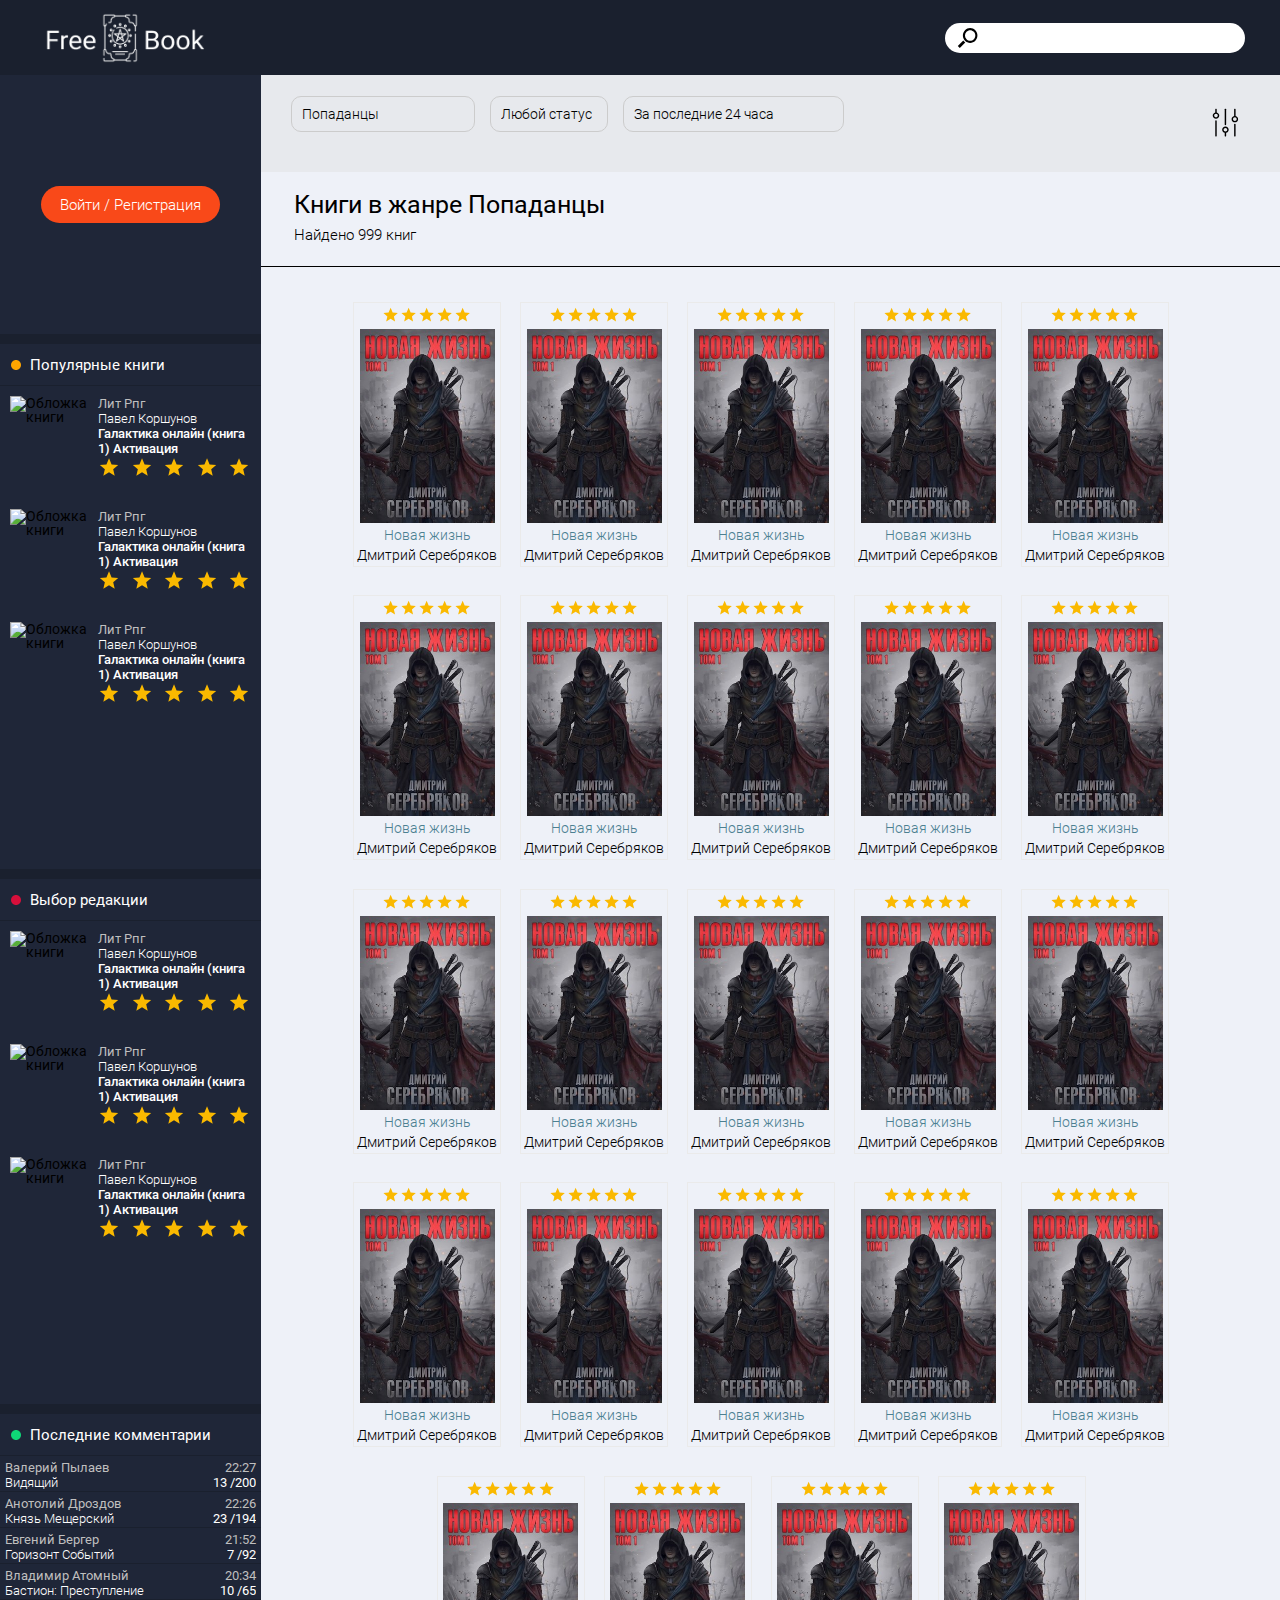
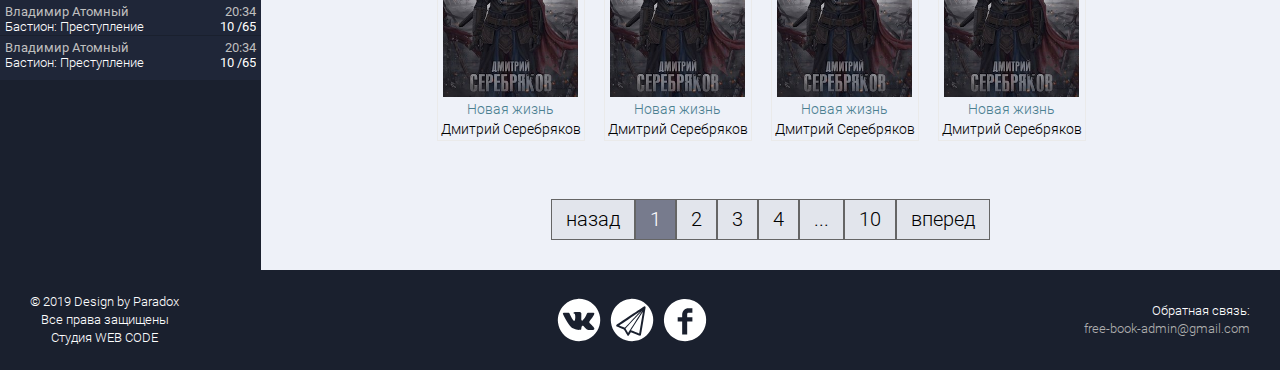
==== index.html @ 97616383 "Добавил проект" ====
<!DOCTYPE html>
<html lang="ru">

<head>
    <meta charset="UTF-8">
    <meta name="viewport" content="width=device-width, initial-scale=1.0, maximum-scale=1.0, user-scalable=0">
    <meta http-equiv="X-UA-Compatible" content="ie=edge">
    <link rel="stylesheet" href="css/style.css">
    <title>Free-Book</title>
</head>

<body>
    <div class="wrapper">
        <header class="header">
            <div class="header-panel">
                <div class="header-panel__heading">
                    <a href="#" class="sidebar-btn">
                    </a>
                    <a href="index.html" class="heading-links">
                        <img src="img/logo.png" alt="Логотип Free-Book" width="160px" height="50px">
                    </a>
                </div>
                <div class="header-panel__search">
                    <form action="pyton.py" class="form-search" method="POST">
                        <input type="search" name="search-head" id="search-head" class="inp-form-search">
                        <label for="search-head" class="label-search"><span class="visually-hidden">Поле
                                поиска</span></label>
                    </form>
                </div>
            </div>
        </header>
        <main class="main">
            <aside class="sidebar">
                <div class="user__widget">
                    <a href="#" class="login-registration">Войти <span>/</span> Регистрация</a>
                </div>
                <div class="popular-book__widget">
                    <div class="popular-book-box">
                        <h2 class="popular-book__title">
                            Популярные книги
                        </h2>
                    </div>
                    <ul class="popular-book__list">
                        <li class="book-item">
                            <div class="book-cover"><img src="http://placehold.it/73x129" alt="Обложка книги"></div>
                            <div class="book-desc">
                                <a href="#" class="book-genre__litRpg">Лит Рпг</a>
                                <a href="#" class="autor-nick">Павел Коршунов</a>
                                <a href="#" class="book-title">Галактика онлайн (книга 1) Активация</a>
                                <ul class="book-rating">
                                    <!--Потом удалю сделаю норм-->
                                    <li class="star-rating">
                                        <span class="star"></span>
                                    </li>
                                    <li class="star-rating">
                                        <span class="star"></span>
                                    </li>
                                    <li class="star-rating">
                                        <span class="star"></span>
                                    </li>
                                    <li class="star-rating">
                                        <span class="star"></span>
                                    </li>
                                    <li class="star-rating">
                                        <span class="star"></span>
                                    </li>
                                </ul>
                            </div>
                        </li>
                        <li class="book-item">
                            <div class="book-cover"><img src="http://placehold.it/73x129" alt="Обложка книги"></div>
                            <div class="book-desc">
                                <a href="#" class="book-genre__litRpg">Лит Рпг</a>
                                <a href="#" class="autor-nick">Павел Коршунов</a>
                                <a href="#" class="book-title">Галактика онлайн (книга 1) Активация</a>
                                <ul class="book-rating">
                                    <!--Потом удалю сделаю норм-->
                                    <li class="star-rating">
                                        <span class="star"></span>
                                    </li>
                                    <li class="star-rating">
                                        <span class="star"></span>
                                    </li>
                                    <li class="star-rating">
                                        <span class="star"></span>
                                    </li>
                                    <li class="star-rating">
                                        <span class="star"></span>
                                    </li>
                                    <li class="star-rating">
                                        <span class="star"></span>
                                    </li>
                                </ul>
                            </div>
                        </li>
                        <li class="book-item">
                            <div class="book-cover"><img src="http://placehold.it/73x129" alt="Обложка книги"></div>
                            <div class="book-desc">
                                <a href="#" class="book-genre__litRpg">Лит Рпг</a>
                                <a href="#" class="autor-nick">Павел Коршунов</a>
                                <a href="#" class="book-title">Галактика онлайн (книга 1) Активация</a>
                                <ul class="book-rating">
                                    <!--Потом удалю сделаю норм-->
                                    <li class="star-rating">
                                        <span class="star"></span>
                                    </li>
                                    <li class="star-rating">
                                        <span class="star"></span>
                                    </li>
                                    <li class="star-rating">
                                        <span class="star"></span>
                                    </li>
                                    <li class="star-rating">
                                        <span class="star"></span>
                                    </li>
                                    <li class="star-rating">
                                        <span class="star"></span>
                                    </li>
                                </ul>
                            </div>
                        </li>
                    </ul>
                </div>
                <div class="editors-choice__widget">
                    <div class="editors-book-box">
                        <h2 class="editors-choice__title">
                            Выбор редакции
                        </h2>
                    </div>
                    <ul class="editors-choice__list">
                        <li class="book-item">
                            <div class="book-cover"><img src="http://placehold.it/73x129" alt="Обложка книги"></div>
                            <div class="book-desc">
                                <a href="#" class="book-genre__litRpg">Лит Рпг</a>
                                <a href="#" class="autor-nick">Павел Коршунов</a>
                                <a href="#" class="book-title">Галактика онлайн (книга 1) Активация</a>
                                <ul class="book-rating">
                                    <!--Потом удалю сделаю норм-->
                                    <li class="star-rating">
                                        <span class="star"></span>
                                    </li>
                                    <li class="star-rating">
                                        <span class="star"></span>
                                    </li>
                                    <li class="star-rating">
                                        <span class="star"></span>
                                    </li>
                                    <li class="star-rating">
                                        <span class="star"></span>
                                    </li>
                                    <li class="star-rating">
                                        <span class="star"></span>
                                    </li>
                                </ul>
                            </div>
                        </li>
                        <li class="book-item">
                            <div class="book-cover"><img src="http://placehold.it/73x129" alt="Обложка книги"></div>
                            <div class="book-desc">
                                <a href="#" class="book-genre__litRpg">Лит Рпг</a>
                                <a href="#" class="autor-nick">Павел Коршунов</a>
                                <a href="#" class="book-title">Галактика онлайн (книга 1) Активация</a>
                                <ul class="book-rating">
                                    <!--Потом удалю сделаю норм-->
                                    <li class="star-rating">
                                        <span class="star"></span>
                                    </li>
                                    <li class="star-rating">
                                        <span class="star"></span>
                                    </li>
                                    <li class="star-rating">
                                        <span class="star"></span>
                                    </li>
                                    <li class="star-rating">
                                        <span class="star"></span>
                                    </li>
                                    <li class="star-rating">
                                        <span class="star"></span>
                                    </li>
                                </ul>
                            </div>
                        </li>
                        <li class="book-item">
                            <div class="book-cover"><img src="http://placehold.it/73x129" alt="Обложка книги"></div>
                            <div class="book-desc">
                                <a href="#" class="book-genre__litRpg">Лит Рпг</a>
                                <a href="#" class="autor-nick">Павел Коршунов</a>
                                <a href="#" class="book-title">Галактика онлайн (книга 1) Активация</a>
                                <ul class="book-rating">
                                    <!--Потом удалю сделаю норм-->
                                    <li class="star-rating">
                                        <span class="star"></span>
                                    </li>
                                    <li class="star-rating">
                                        <span class="star"></span>
                                    </li>
                                    <li class="star-rating">
                                        <span class="star"></span>
                                    </li>
                                    <li class="star-rating">
                                        <span class="star"></span>
                                    </li>
                                    <li class="star-rating">
                                        <span class="star"></span>
                                    </li>
                                </ul>
                            </div>
                        </li>
                    </ul>
                </div>
                <div class="last-comments__widget">
                    <div class="last-comments-box">
                        <h2 class="last-comments__title">Последние комментарии</h2>
                    </div>
                    <ul class="last-comments__list">
                        <li class="comment-item">
                            <a href="#" class="last-comment-link">
                                <div class="text-autor-book">
                                    <span class="autor-initials">
                                        Валерий Пылаев
                                    </span>
                                    <span class="comment-book-title">
                                        Видящий
                                    </span>
                                </div>
                                <div class="total-comments">
                                    <time datetime="2020-01-05T22:27" class="time-comment">22:27</time>
                                    <div class="item-comment">
                                        <span class="prime-comments">13 /</span>
                                        <span class="our-comments">200</span>
                                    </div>
                                </div>
                            </a>
                        </li>
                        <li class="comment-item">
                            <a href="#" class="last-comment-link">
                                <div class="text-autor-book">
                                    <span class="autor-initials">
                                        Анотолий Дроздов
                                    </span>
                                    <span class="comment-book-title">
                                        Князь Мещерский
                                    </span>
                                </div>
                                <div class="total-comments">
                                    <time datetime="2020-01-05T22:27" class="time-comment">22:26</time>
                                    <div class="item-comment">
                                        <span class="prime-comments">23 /</span>
                                        <span class="our-comments">194</span>
                                    </div>
                                </div>
                            </a>
                        </li>
                        <li class="comment-item">
                            <a href="#" class="last-comment-link">
                                <div class="text-autor-book">
                                    <span class="autor-initials">
                                        Евгений Бергер
                                    </span>
                                    <span class="comment-book-title">
                                        Горизонт Событий
                                    </span>
                                </div>
                                <div class="total-comments">
                                    <time datetime="2020-01-05T22:27" class="time-comment">21:52</time>
                                    <div class="item-comment">
                                        <span class="prime-comments">7 /</span>
                                        <span class="our-comments">92</span>
                                    </div>
                                </div>
                            </a>
                        </li>
                        <li class="comment-item">
                            <a href="#" class="last-comment-link">
                                <div class="text-autor-book">
                                    <span class="autor-initials">
                                        Владимир Атомный
                                    </span>
                                    <span class="comment-book-title">
                                        Бастион: Преступление
                                    </span>
                                </div>
                                <div class="total-comments">
                                    <time datetime="2020-01-05T22:27" class="time-comment">20:34</time>
                                    <div class="item-comment">
                                        <span class="prime-comments">10 /</span>
                                        <span class="our-comments">65</span>
                                    </div>
                                </div>
                            </a>
                        </li>
                        <li class="comment-item">
                            <a href="#" class="last-comment-link">
                                <div class="text-autor-book">
                                    <span class="autor-initials">
                                        Владимир Атомный
                                    </span>
                                    <span class="comment-book-title">
                                        Бастион: Преступление
                                    </span>
                                </div>
                                <div class="total-comments">
                                    <time datetime="2020-01-05T22:27" class="time-comment">20:34</time>
                                    <div class="item-comment">
                                        <span class="prime-comments">10 /</span>
                                        <span class="our-comments">65</span>
                                    </div>
                                </div>
                            </a>
                        </li>
                        <li class="comment-item">
                            <a href="#" class="last-comment-link">
                                <div class="text-autor-book">
                                    <span class="autor-initials">
                                        Владимир Атомный
                                    </span>
                                    <span class="comment-book-title">
                                        Бастион: Преступление
                                    </span>
                                </div>
                                <div class="total-comments">
                                    <time datetime="2020-01-05T22:27" class="time-comment">20:34</time>
                                    <div class="item-comment">
                                        <span class="prime-comments">10 /</span>
                                        <span class="our-comments">65</span>
                                    </div>
                                </div>
                            </a>
                        </li>
                    </ul>
                </div>

            </aside>
            <section class="book-content">
                <div class="book-content__filter">
                    <form action="#" class="filter-control-form" method="GET">
                        <div class="primary-filter-control">
                            <div class="genre-control-box">
                                <select name="genre-filter" id="genre-filter"
                                    class="genre-control general-style-select">
                                    <option value="popadantsy">Попаданцы</option>
                                    <option value="any-genre">Любой жанр</option>
                                    <option value="sci-fi">Фентези</option>
                                    <option value="fantasy">Фантастика</option>
                                    <option value="horror">Ужасы</option>
                                    <option value="humorous">Юмористическое</option>
                                    <option value="lit-rpg">ЛитРпг</option>
                                </select>
                            </div>
                            <div class="status-control-box">
                                <select name="status-filter" id="status-filter"
                                    class="status-control general-style-select">
                                    <option value="any-status">Любой статус</option>
                                    <option value="during-status">В процессе</option>
                                    <option value="сompleted-status">Завершен</option>
                                </select>
                            </div>
                            <div class="published-control-box">
                                <select name="published-filter" id="published-filter"
                                    class="published-control general-style-select">
                                    <option value="">За последние 24 часа</option>
                                    <option value="">За последние 7 дней</option>
                                    <option value="">За последние 30 дней</option>
                                    <option value="">За последние за 90 дней</option>
                                    <option value="">За последние за 180 дней</option>
                                    <option value="">За последние за 365 дней</option>
                                    <option value="">Опубликован более 365 дней</option>
                                </select>
                            </div>
                        </div>
                        <a href="#" class="btn-more-sittings">
                            <span class="visually-hidden ">Кнопка расширеного поиска</span>
                        </a>
                    </form>
                    <div class="title-result">
                        <div class="title-result-text">
                            <h1 class="caption-about-result">Книги в жанре Попаданцы</h1>
                            <p class="subtitle-found-books">
                                Найдено <span class="founds-book">999</span> книг
                            </p>
                        </div>
                    </div>
                </div>
                <div class="book-content__library">
                    <ul class="catalog-book">
                        <li class="book-card-li">
                            <ul class="personal-book-rating">
                                <li class="personal-book-rating-li">
                                    <span class="star-rating-content"></span>
                                </li>
                                <li class="personal-book-rating-li">
                                    <span class="star-rating-content"></span>
                                </li>
                                <li class="personal-book-rating-li">
                                    <span class="star-rating-content"></span>
                                </li>
                                <li class="personal-book-rating-li">
                                    <span class="star-rating-content"></span>
                                </li>
                                <li class="personal-book-rating-li">
                                    <span class="star-rating-content"></span>
                                </li>
                            </ul>
                            <img src="img/content-img/cover.jpg" alt="Обложка книги" class="personal-book-cover"
                                width="135px" height="194px">
                            <div class="title-and-autor">
                                <a href="#" class="title-link">
                                    <h3 class="title-book">Новая жизнь</h3>
                                </a>
                                <a href="#" class="autor-book-link">
                                    <h4 class="title-autor">Дмитрий Серебряков</h4>
                                </a>
                            </div>
                            <div class="annotation-book">
                                <p class="annotation-text">
                                    У него есть все, чтобы стать самым сильным в новом мире. Все его знания по программированию нейронных связей мозга остались с ним. А изучив магию, можно вечно жить, наслаждаясь силой. Но так ли он силен? Как говорится, если считаешь, что сильнее тебя только небо, оно спускается и дает по шее.
                                </p>
                            </div>
                        </li>
                        <li class="book-card-li">
                            <ul class="personal-book-rating">
                                <li class="personal-book-rating-li">
                                    <span class="star-rating-content"></span>
                                </li>
                                <li class="personal-book-rating-li">
                                    <span class="star-rating-content"></span>
                                </li>
                                <li class="personal-book-rating-li">
                                    <span class="star-rating-content"></span>
                                </li>
                                <li class="personal-book-rating-li">
                                    <span class="star-rating-content"></span>
                                </li>
                                <li class="personal-book-rating-li">
                                    <span class="star-rating-content"></span>
                                </li>
                            </ul>
                            <img src="img/content-img/cover.jpg" alt="Обложка книги" class="personal-book-cover"
                                width="135px" height="194px">
                            <div class="title-and-autor">
                                <a href="#" class="title-link">
                                    <h3 class="title-book">Новая жизнь</h3>
                                </a>
                                <a href="#" class="autor-book-link">
                                    <h4 class="title-autor">Дмитрий Серебряков</h4>
                                </a>
                            </div>
                            <div class="annotation-book">
                                <p class="annotation-text">
                                    У него есть все, чтобы стать самым сильным в новом мире. Все его знания по программированию нейронных связей мозга остались с ним. А изучив магию, можно вечно жить, наслаждаясь силой. Но так ли он силен? Как говорится, если считаешь, что сильнее тебя только небо, оно спускается и дает по шее.
                                </p>
                            </div>
                        </li>
                        <li class="book-card-li">
                            <ul class="personal-book-rating">
                                <li class="personal-book-rating-li">
                                    <span class="star-rating-content"></span>
                                </li>
                                <li class="personal-book-rating-li">
                                    <span class="star-rating-content"></span>
                                </li>
                                <li class="personal-book-rating-li">
                                    <span class="star-rating-content"></span>
                                </li>
                                <li class="personal-book-rating-li">
                                    <span class="star-rating-content"></span>
                                </li>
                                <li class="personal-book-rating-li">
                                    <span class="star-rating-content"></span>
                                </li>
                            </ul>
                            <img src="img/content-img/cover.jpg" alt="Обложка книги" class="personal-book-cover"
                                width="135px" height="194px">
                            <div class="title-and-autor">
                                <a href="#" class="title-link">
                                    <h3 class="title-book">Новая жизнь</h3>
                                </a>
                                <a href="#" class="autor-book-link">
                                    <h4 class="title-autor">Дмитрий Серебряков</h4>
                                </a>
                            </div>
                            <div class="annotation-book">
                                <p class="annotation-text">
                                    У него есть все, чтобы стать самым сильным в новом мире. Все его знания по программированию нейронных связей мозга остались с ним. А изучив магию, можно вечно жить, наслаждаясь силой. Но так ли он силен? Как говорится, если считаешь, что сильнее тебя только небо, оно спускается и дает по шее.
                                </p>
                            </div>
                        </li>
                        <li class="book-card-li">
                            <ul class="personal-book-rating">
                                <li class="personal-book-rating-li">
                                    <span class="star-rating-content"></span>
                                </li>
                                <li class="personal-book-rating-li">
                                    <span class="star-rating-content"></span>
                                </li>
                                <li class="personal-book-rating-li">
                                    <span class="star-rating-content"></span>
                                </li>
                                <li class="personal-book-rating-li">
                                    <span class="star-rating-content"></span>
                                </li>
                                <li class="personal-book-rating-li">
                                    <span class="star-rating-content"></span>
                                </li>
                            </ul>
                            <img src="img/content-img/cover.jpg" alt="Обложка книги" class="personal-book-cover"
                                width="135px" height="194px">
                            <div class="title-and-autor">
                                <a href="#" class="title-link">
                                    <h3 class="title-book">Новая жизнь</h3>
                                </a>
                                <a href="#" class="autor-book-link">
                                    <h4 class="title-autor">Дмитрий Серебряков</h4>
                                </a>
                            </div>
                            <div class="annotation-book">
                                <p class="annotation-text">
                                    У него есть все, чтобы стать самым сильным в новом мире. Все его знания по программированию нейронных связей мозга остались с ним. А изучив магию, можно вечно жить, наслаждаясь силой. Но так ли он силен? Как говорится, если считаешь, что сильнее тебя только небо, оно спускается и дает по шее.
                                </p>
                            </div>
                        </li>
                        <li class="book-card-li">
                            <ul class="personal-book-rating">
                                <li class="personal-book-rating-li">
                                    <span class="star-rating-content"></span>
                                </li>
                                <li class="personal-book-rating-li">
                                    <span class="star-rating-content"></span>
                                </li>
                                <li class="personal-book-rating-li">
                                    <span class="star-rating-content"></span>
                                </li>
                                <li class="personal-book-rating-li">
                                    <span class="star-rating-content"></span>
                                </li>
                                <li class="personal-book-rating-li">
                                    <span class="star-rating-content"></span>
                                </li>
                            </ul>
                            <img src="img/content-img/cover.jpg" alt="Обложка книги" class="personal-book-cover"
                                width="135px" height="194px">
                            <div class="title-and-autor">
                                <a href="#" class="title-link">
                                    <h3 class="title-book">Новая жизнь</h3>
                                </a>
                                <a href="#" class="autor-book-link">
                                    <h4 class="title-autor">Дмитрий Серебряков</h4>
                                </a>
                            </div>
                            <div class="annotation-book">
                                <p class="annotation-text">
                                    У него есть все, чтобы стать самым сильным в новом мире. Все его знания по программированию нейронных связей мозга остались с ним. А изучив магию, можно вечно жить, наслаждаясь силой. Но так ли он силен? Как говорится, если считаешь, что сильнее тебя только небо, оно спускается и дает по шее.
                                </p>
                            </div>
                        </li>
                        <li class="book-card-li">
                            <ul class="personal-book-rating">
                                <li class="personal-book-rating-li">
                                    <span class="star-rating-content"></span>
                                </li>
                                <li class="personal-book-rating-li">
                                    <span class="star-rating-content"></span>
                                </li>
                                <li class="personal-book-rating-li">
                                    <span class="star-rating-content"></span>
                                </li>
                                <li class="personal-book-rating-li">
                                    <span class="star-rating-content"></span>
                                </li>
                                <li class="personal-book-rating-li">
                                    <span class="star-rating-content"></span>
                                </li>
                            </ul>
                            <img src="img/content-img/cover.jpg" alt="Обложка книги" class="personal-book-cover"
                                width="135px" height="194px">
                            <div class="title-and-autor">
                                <a href="#" class="title-link">
                                    <h3 class="title-book">Новая жизнь</h3>
                                </a>
                                <a href="#" class="autor-book-link">
                                    <h4 class="title-autor">Дмитрий Серебряков</h4>
                                </a>
                            </div>
                            <div class="annotation-book">
                                <p class="annotation-text">
                                    У него есть все, чтобы стать самым сильным в новом мире. Все его знания по программированию нейронных связей мозга остались с ним. А изучив магию, можно вечно жить, наслаждаясь силой. Но так ли он силен? Как говорится, если считаешь, что сильнее тебя только небо, оно спускается и дает по шее.
                                </p>
                            </div>
                        </li>
                        <li class="book-card-li">
                            <ul class="personal-book-rating">
                                <li class="personal-book-rating-li">
                                    <span class="star-rating-content"></span>
                                </li>
                                <li class="personal-book-rating-li">
                                    <span class="star-rating-content"></span>
                                </li>
                                <li class="personal-book-rating-li">
                                    <span class="star-rating-content"></span>
                                </li>
                                <li class="personal-book-rating-li">
                                    <span class="star-rating-content"></span>
                                </li>
                                <li class="personal-book-rating-li">
                                    <span class="star-rating-content"></span>
                                </li>
                            </ul>
                            <img src="img/content-img/cover.jpg" alt="Обложка книги" class="personal-book-cover"
                                width="135px" height="194px">
                            <div class="title-and-autor">
                                <a href="#" class="title-link">
                                    <h3 class="title-book">Новая жизнь</h3>
                                </a>
                                <a href="#" class="autor-book-link">
                                    <h4 class="title-autor">Дмитрий Серебряков</h4>
                                </a>
                            </div>
                            <div class="annotation-book">
                                <p class="annotation-text">
                                    У него есть все, чтобы стать самым сильным в новом мире. Все его знания по программированию нейронных связей мозга остались с ним. А изучив магию, можно вечно жить, наслаждаясь силой. Но так ли он силен? Как говорится, если считаешь, что сильнее тебя только небо, оно спускается и дает по шее.
                                </p>
                            </div>
                        </li>
                        <li class="book-card-li">
                            <ul class="personal-book-rating">
                                <li class="personal-book-rating-li">
                                    <span class="star-rating-content"></span>
                                </li>
                                <li class="personal-book-rating-li">
                                    <span class="star-rating-content"></span>
                                </li>
                                <li class="personal-book-rating-li">
                                    <span class="star-rating-content"></span>
                                </li>
                                <li class="personal-book-rating-li">
                                    <span class="star-rating-content"></span>
                                </li>
                                <li class="personal-book-rating-li">
                                    <span class="star-rating-content"></span>
                                </li>
                            </ul>
                            <img src="img/content-img/cover.jpg" alt="Обложка книги" class="personal-book-cover"
                                width="135px" height="194px">
                            <div class="title-and-autor">
                                <a href="#" class="title-link">
                                    <h3 class="title-book">Новая жизнь</h3>
                                </a>
                                <a href="#" class="autor-book-link">
                                    <h4 class="title-autor">Дмитрий Серебряков</h4>
                                </a>
                            </div>
                            <div class="annotation-book">
                                <p class="annotation-text">
                                    У него есть все, чтобы стать самым сильным в новом мире. Все его знания по программированию нейронных связей мозга остались с ним. А изучив магию, можно вечно жить, наслаждаясь силой. Но так ли он силен? Как говорится, если считаешь, что сильнее тебя только небо, оно спускается и дает по шее.
                                </p>
                            </div>
                        </li>
                        <li class="book-card-li">
                            <ul class="personal-book-rating">
                                <li class="personal-book-rating-li">
                                    <span class="star-rating-content"></span>
                                </li>
                                <li class="personal-book-rating-li">
                                    <span class="star-rating-content"></span>
                                </li>
                                <li class="personal-book-rating-li">
                                    <span class="star-rating-content"></span>
                                </li>
                                <li class="personal-book-rating-li">
                                    <span class="star-rating-content"></span>
                                </li>
                                <li class="personal-book-rating-li">
                                    <span class="star-rating-content"></span>
                                </li>
                            </ul>
                            <img src="img/content-img/cover.jpg" alt="Обложка книги" class="personal-book-cover"
                                width="135px" height="194px">
                            <div class="title-and-autor">
                                <a href="#" class="title-link">
                                    <h3 class="title-book">Новая жизнь</h3>
                                </a>
                                <a href="#" class="autor-book-link">
                                    <h4 class="title-autor">Дмитрий Серебряков</h4>
                                </a>
                            </div>
                            <div class="annotation-book">
                                <p class="annotation-text">
                                    У него есть все, чтобы стать самым сильным в новом мире. Все его знания по программированию нейронных связей мозга остались с ним. А изучив магию, можно вечно жить, наслаждаясь силой. Но так ли он силен? Как говорится, если считаешь, что сильнее тебя только небо, оно спускается и дает по шее.
                                </p>
                            </div>
                        </li>
                        <li class="book-card-li">
                            <ul class="personal-book-rating">
                                <li class="personal-book-rating-li">
                                    <span class="star-rating-content"></span>
                                </li>
                                <li class="personal-book-rating-li">
                                    <span class="star-rating-content"></span>
                                </li>
                                <li class="personal-book-rating-li">
                                    <span class="star-rating-content"></span>
                                </li>
                                <li class="personal-book-rating-li">
                                    <span class="star-rating-content"></span>
                                </li>
                                <li class="personal-book-rating-li">
                                    <span class="star-rating-content"></span>
                                </li>
                            </ul>
                            <img src="img/content-img/cover.jpg" alt="Обложка книги" class="personal-book-cover"
                                width="135px" height="194px">
                            <div class="title-and-autor">
                                <a href="#" class="title-link">
                                    <h3 class="title-book">Новая жизнь</h3>
                                </a>
                                <a href="#" class="autor-book-link">
                                    <h4 class="title-autor">Дмитрий Серебряков</h4>
                                </a>
                            </div>
                            <div class="annotation-book">
                                <p class="annotation-text">
                                    У него есть все, чтобы стать самым сильным в новом мире. Все его знания по программированию нейронных связей мозга остались с ним. А изучив магию, можно вечно жить, наслаждаясь силой. Но так ли он силен? Как говорится, если считаешь, что сильнее тебя только небо, оно спускается и дает по шее.
                                </p>
                            </div>
                        </li>
                        <li class="book-card-li">
                            <ul class="personal-book-rating">
                                <li class="personal-book-rating-li">
                                    <span class="star-rating-content"></span>
                                </li>
                                <li class="personal-book-rating-li">
                                    <span class="star-rating-content"></span>
                                </li>
                                <li class="personal-book-rating-li">
                                    <span class="star-rating-content"></span>
                                </li>
                                <li class="personal-book-rating-li">
                                    <span class="star-rating-content"></span>
                                </li>
                                <li class="personal-book-rating-li">
                                    <span class="star-rating-content"></span>
                                </li>
                            </ul>
                            <img src="img/content-img/cover.jpg" alt="Обложка книги" class="personal-book-cover"
                                width="135px" height="194px">
                            <div class="title-and-autor">
                                <a href="#" class="title-link">
                                    <h3 class="title-book">Новая жизнь</h3>
                                </a>
                                <a href="#" class="autor-book-link">
                                    <h4 class="title-autor">Дмитрий Серебряков</h4>
                                </a>
                            </div>
                            <div class="annotation-book">
                                <p class="annotation-text">
                                    У него есть все, чтобы стать самым сильным в новом мире. Все его знания по программированию нейронных связей мозга остались с ним. А изучив магию, можно вечно жить, наслаждаясь силой. Но так ли он силен? Как говорится, если считаешь, что сильнее тебя только небо, оно спускается и дает по шее.
                                </p>
                            </div>
                        </li>
                        <li class="book-card-li">
                            <ul class="personal-book-rating">
                                <li class="personal-book-rating-li">
                                    <span class="star-rating-content"></span>
                                </li>
                                <li class="personal-book-rating-li">
                                    <span class="star-rating-content"></span>
                                </li>
                                <li class="personal-book-rating-li">
                                    <span class="star-rating-content"></span>
                                </li>
                                <li class="personal-book-rating-li">
                                    <span class="star-rating-content"></span>
                                </li>
                                <li class="personal-book-rating-li">
                                    <span class="star-rating-content"></span>
                                </li>
                            </ul>
                            <img src="img/content-img/cover.jpg" alt="Обложка книги" class="personal-book-cover"
                                width="135px" height="194px">
                            <div class="title-and-autor">
                                <a href="#" class="title-link">
                                    <h3 class="title-book">Новая жизнь</h3>
                                </a>
                                <a href="#" class="autor-book-link">
                                    <h4 class="title-autor">Дмитрий Серебряков</h4>
                                </a>
                            </div>
                            <div class="annotation-book">
                                <p class="annotation-text">
                                    У него есть все, чтобы стать самым сильным в новом мире. Все его знания по программированию нейронных связей мозга остались с ним. А изучив магию, можно вечно жить, наслаждаясь силой. Но так ли он силен? Как говорится, если считаешь, что сильнее тебя только небо, оно спускается и дает по шее.
                                </p>
                            </div>
                        </li>
                        <li class="book-card-li">
                            <ul class="personal-book-rating">
                                <li class="personal-book-rating-li">
                                    <span class="star-rating-content"></span>
                                </li>
                                <li class="personal-book-rating-li">
                                    <span class="star-rating-content"></span>
                                </li>
                                <li class="personal-book-rating-li">
                                    <span class="star-rating-content"></span>
                                </li>
                                <li class="personal-book-rating-li">
                                    <span class="star-rating-content"></span>
                                </li>
                                <li class="personal-book-rating-li">
                                    <span class="star-rating-content"></span>
                                </li>
                            </ul>
                            <img src="img/content-img/cover.jpg" alt="Обложка книги" class="personal-book-cover"
                                width="135px" height="194px">
                            <div class="title-and-autor">
                                <a href="#" class="title-link">
                                    <h3 class="title-book">Новая жизнь</h3>
                                </a>
                                <a href="#" class="autor-book-link">
                                    <h4 class="title-autor">Дмитрий Серебряков</h4>
                                </a>
                            </div>
                            <div class="annotation-book">
                                <p class="annotation-text">
                                    У него есть все, чтобы стать самым сильным в новом мире. Все его знания по программированию нейронных связей мозга остались с ним. А изучив магию, можно вечно жить, наслаждаясь силой. Но так ли он силен? Как говорится, если считаешь, что сильнее тебя только небо, оно спускается и дает по шее.
                                </p>
                            </div>
                        </li>
                        <li class="book-card-li">
                            <ul class="personal-book-rating">
                                <li class="personal-book-rating-li">
                                    <span class="star-rating-content"></span>
                                </li>
                                <li class="personal-book-rating-li">
                                    <span class="star-rating-content"></span>
                                </li>
                                <li class="personal-book-rating-li">
                                    <span class="star-rating-content"></span>
                                </li>
                                <li class="personal-book-rating-li">
                                    <span class="star-rating-content"></span>
                                </li>
                                <li class="personal-book-rating-li">
                                    <span class="star-rating-content"></span>
                                </li>
                            </ul>
                            <img src="img/content-img/cover.jpg" alt="Обложка книги" class="personal-book-cover"
                                width="135px" height="194px">
                            <div class="title-and-autor">
                                <a href="#" class="title-link">
                                    <h3 class="title-book">Новая жизнь</h3>
                                </a>
                                <a href="#" class="autor-book-link">
                                    <h4 class="title-autor">Дмитрий Серебряков</h4>
                                </a>
                            </div>
                            <div class="annotation-book">
                                <p class="annotation-text">
                                    У него есть все, чтобы стать самым сильным в новом мире. Все его знания по программированию нейронных связей мозга остались с ним. А изучив магию, можно вечно жить, наслаждаясь силой. Но так ли он силен? Как говорится, если считаешь, что сильнее тебя только небо, оно спускается и дает по шее.
                                </p>
                            </div>
                        </li>
                        <li class="book-card-li">
                            <ul class="personal-book-rating">
                                <li class="personal-book-rating-li">
                                    <span class="star-rating-content"></span>
                                </li>
                                <li class="personal-book-rating-li">
                                    <span class="star-rating-content"></span>
                                </li>
                                <li class="personal-book-rating-li">
                                    <span class="star-rating-content"></span>
                                </li>
                                <li class="personal-book-rating-li">
                                    <span class="star-rating-content"></span>
                                </li>
                                <li class="personal-book-rating-li">
                                    <span class="star-rating-content"></span>
                                </li>
                            </ul>
                            <img src="img/content-img/cover.jpg" alt="Обложка книги" class="personal-book-cover"
                                width="135px" height="194px">
                            <div class="title-and-autor">
                                <a href="#" class="title-link">
                                    <h3 class="title-book">Новая жизнь</h3>
                                </a>
                                <a href="#" class="autor-book-link">
                                    <h4 class="title-autor">Дмитрий Серебряков</h4>
                                </a>
                            </div>
                            <div class="annotation-book">
                                <p class="annotation-text">
                                    У него есть все, чтобы стать самым сильным в новом мире. Все его знания по программированию нейронных связей мозга остались с ним. А изучив магию, можно вечно жить, наслаждаясь силой. Но так ли он силен? Как говорится, если считаешь, что сильнее тебя только небо, оно спускается и дает по шее.
                                </p>
                            </div>
                        </li>
                        <li class="book-card-li">
                            <ul class="personal-book-rating">
                                <li class="personal-book-rating-li">
                                    <span class="star-rating-content"></span>
                                </li>
                                <li class="personal-book-rating-li">
                                    <span class="star-rating-content"></span>
                                </li>
                                <li class="personal-book-rating-li">
                                    <span class="star-rating-content"></span>
                                </li>
                                <li class="personal-book-rating-li">
                                    <span class="star-rating-content"></span>
                                </li>
                                <li class="personal-book-rating-li">
                                    <span class="star-rating-content"></span>
                                </li>
                            </ul>
                            <img src="img/content-img/cover.jpg" alt="Обложка книги" class="personal-book-cover"
                                width="135px" height="194px">
                            <div class="title-and-autor">
                                <a href="#" class="title-link">
                                    <h3 class="title-book">Новая жизнь</h3>
                                </a>
                                <a href="#" class="autor-book-link">
                                    <h4 class="title-autor">Дмитрий Серебряков</h4>
                                </a>
                            </div>
                            <div class="annotation-book">
                                <p class="annotation-text">
                                    У него есть все, чтобы стать самым сильным в новом мире. Все его знания по программированию нейронных связей мозга остались с ним. А изучив магию, можно вечно жить, наслаждаясь силой. Но так ли он силен? Как говорится, если считаешь, что сильнее тебя только небо, оно спускается и дает по шее.
                                </p>
                            </div>
                        </li>
                        <li class="book-card-li">
                            <ul class="personal-book-rating">
                                <li class="personal-book-rating-li">
                                    <span class="star-rating-content"></span>
                                </li>
                                <li class="personal-book-rating-li">
                                    <span class="star-rating-content"></span>
                                </li>
                                <li class="personal-book-rating-li">
                                    <span class="star-rating-content"></span>
                                </li>
                                <li class="personal-book-rating-li">
                                    <span class="star-rating-content"></span>
                                </li>
                                <li class="personal-book-rating-li">
                                    <span class="star-rating-content"></span>
                                </li>
                            </ul>
                            <img src="img/content-img/cover.jpg" alt="Обложка книги" class="personal-book-cover"
                                width="135px" height="194px">
                            <div class="title-and-autor">
                                <a href="#" class="title-link">
                                    <h3 class="title-book">Новая жизнь</h3>
                                </a>
                                <a href="#" class="autor-book-link">
                                    <h4 class="title-autor">Дмитрий Серебряков</h4>
                                </a>
                            </div>
                            <div class="annotation-book">
                                <p class="annotation-text">
                                    У него есть все, чтобы стать самым сильным в новом мире. Все его знания по программированию нейронных связей мозга остались с ним. А изучив магию, можно вечно жить, наслаждаясь силой. Но так ли он силен? Как говорится, если считаешь, что сильнее тебя только небо, оно спускается и дает по шее.
                                </p>
                            </div>
                        </li>
                        <li class="book-card-li">
                            <ul class="personal-book-rating">
                                <li class="personal-book-rating-li">
                                    <span class="star-rating-content"></span>
                                </li>
                                <li class="personal-book-rating-li">
                                    <span class="star-rating-content"></span>
                                </li>
                                <li class="personal-book-rating-li">
                                    <span class="star-rating-content"></span>
                                </li>
                                <li class="personal-book-rating-li">
                                    <span class="star-rating-content"></span>
                                </li>
                                <li class="personal-book-rating-li">
                                    <span class="star-rating-content"></span>
                                </li>
                            </ul>
                            <img src="img/content-img/cover.jpg" alt="Обложка книги" class="personal-book-cover"
                                width="135px" height="194px">
                            <div class="title-and-autor">
                                <a href="#" class="title-link">
                                    <h3 class="title-book">Новая жизнь</h3>
                                </a>
                                <a href="#" class="autor-book-link">
                                    <h4 class="title-autor">Дмитрий Серебряков</h4>
                                </a>
                            </div>
                            <div class="annotation-book">
                                <p class="annotation-text">
                                    У него есть все, чтобы стать самым сильным в новом мире. Все его знания по программированию нейронных связей мозга остались с ним. А изучив магию, можно вечно жить, наслаждаясь силой. Но так ли он силен? Как говорится, если считаешь, что сильнее тебя только небо, оно спускается и дает по шее.
                                </p>
                            </div>
                        </li>
                        <li class="book-card-li">
                            <ul class="personal-book-rating">
                                <li class="personal-book-rating-li">
                                    <span class="star-rating-content"></span>
                                </li>
                                <li class="personal-book-rating-li">
                                    <span class="star-rating-content"></span>
                                </li>
                                <li class="personal-book-rating-li">
                                    <span class="star-rating-content"></span>
                                </li>
                                <li class="personal-book-rating-li">
                                    <span class="star-rating-content"></span>
                                </li>
                                <li class="personal-book-rating-li">
                                    <span class="star-rating-content"></span>
                                </li>
                            </ul>
                            <img src="img/content-img/cover.jpg" alt="Обложка книги" class="personal-book-cover"
                                width="135px" height="194px">
                            <div class="title-and-autor">
                                <a href="#" class="title-link">
                                    <h3 class="title-book">Новая жизнь</h3>
                                </a>
                                <a href="#" class="autor-book-link">
                                    <h4 class="title-autor">Дмитрий Серебряков</h4>
                                </a>
                            </div>
                            <div class="annotation-book">
                                <p class="annotation-text">
                                    У него есть все, чтобы стать самым сильным в новом мире. Все его знания по программированию нейронных связей мозга остались с ним. А изучив магию, можно вечно жить, наслаждаясь силой. Но так ли он силен? Как говорится, если считаешь, что сильнее тебя только небо, оно спускается и дает по шее.
                                </p>
                            </div>
                        </li>
                        <li class="book-card-li">
                            <ul class="personal-book-rating">
                                <li class="personal-book-rating-li">
                                    <span class="star-rating-content"></span>
                                </li>
                                <li class="personal-book-rating-li">
                                    <span class="star-rating-content"></span>
                                </li>
                                <li class="personal-book-rating-li">
                                    <span class="star-rating-content"></span>
                                </li>
                                <li class="personal-book-rating-li">
                                    <span class="star-rating-content"></span>
                                </li>
                                <li class="personal-book-rating-li">
                                    <span class="star-rating-content"></span>
                                </li>
                            </ul>
                            <img src="img/content-img/cover.jpg" alt="Обложка книги" class="personal-book-cover"
                                width="135px" height="194px">
                            <div class="title-and-autor">
                                <a href="#" class="title-link">
                                    <h3 class="title-book">Новая жизнь</h3>
                                </a>
                                <a href="#" class="autor-book-link">
                                    <h4 class="title-autor">Дмитрий Серебряков</h4>
                                </a>
                            </div>
                            <div class="annotation-book">
                                <p class="annotation-text">
                                    У него есть все, чтобы стать самым сильным в новом мире. Все его знания по программированию нейронных связей мозга остались с ним. А изучив магию, можно вечно жить, наслаждаясь силой. Но так ли он силен? Как говорится, если считаешь, что сильнее тебя только небо, оно спускается и дает по шее.
                                </p>
                            </div>
                        </li>
                        <li class="book-card-li">
                            <ul class="personal-book-rating">
                                <li class="personal-book-rating-li">
                                    <span class="star-rating-content"></span>
                                </li>
                                <li class="personal-book-rating-li">
                                    <span class="star-rating-content"></span>
                                </li>
                                <li class="personal-book-rating-li">
                                    <span class="star-rating-content"></span>
                                </li>
                                <li class="personal-book-rating-li">
                                    <span class="star-rating-content"></span>
                                </li>
                                <li class="personal-book-rating-li">
                                    <span class="star-rating-content"></span>
                                </li>
                            </ul>
                            <img src="img/content-img/cover.jpg" alt="Обложка книги" class="personal-book-cover"
                                width="135px" height="194px">
                            <div class="title-and-autor">
                                <a href="#" class="title-link">
                                    <h3 class="title-book">Новая жизнь</h3>
                                </a>
                                <a href="#" class="autor-book-link">
                                    <h4 class="title-autor">Дмитрий Серебряков</h4>
                                </a>
                            </div>
                            <div class="annotation-book">
                                <p class="annotation-text">
                                    У него есть все, чтобы стать самым сильным в новом мире. Все его знания по программированию нейронных связей мозга остались с ним. А изучив магию, можно вечно жить, наслаждаясь силой. Но так ли он силен? Как говорится, если считаешь, что сильнее тебя только небо, оно спускается и дает по шее.
                                </p>
                            </div>
                        </li>
                        <li class="book-card-li">
                            <ul class="personal-book-rating">
                                <li class="personal-book-rating-li">
                                    <span class="star-rating-content"></span>
                                </li>
                                <li class="personal-book-rating-li">
                                    <span class="star-rating-content"></span>
                                </li>
                                <li class="personal-book-rating-li">
                                    <span class="star-rating-content"></span>
                                </li>
                                <li class="personal-book-rating-li">
                                    <span class="star-rating-content"></span>
                                </li>
                                <li class="personal-book-rating-li">
                                    <span class="star-rating-content"></span>
                                </li>
                            </ul>
                            <img src="img/content-img/cover.jpg" alt="Обложка книги" class="personal-book-cover"
                                width="135px" height="194px">
                            <div class="title-and-autor">
                                <a href="#" class="title-link">
                                    <h3 class="title-book">Новая жизнь</h3>
                                </a>
                                <a href="#" class="autor-book-link">
                                    <h4 class="title-autor">Дмитрий Серебряков</h4>
                                </a>
                            </div>
                            <div class="annotation-book">
                                <p class="annotation-text">
                                    У него есть все, чтобы стать самым сильным в новом мире. Все его знания по программированию нейронных связей мозга остались с ним. А изучив магию, можно вечно жить, наслаждаясь силой. Но так ли он силен? Как говорится, если считаешь, что сильнее тебя только небо, оно спускается и дает по шее.
                                </p>
                            </div>
                        </li>
                        <li class="book-card-li">
                            <ul class="personal-book-rating">
                                <li class="personal-book-rating-li">
                                    <span class="star-rating-content"></span>
                                </li>
                                <li class="personal-book-rating-li">
                                    <span class="star-rating-content"></span>
                                </li>
                                <li class="personal-book-rating-li">
                                    <span class="star-rating-content"></span>
                                </li>
                                <li class="personal-book-rating-li">
                                    <span class="star-rating-content"></span>
                                </li>
                                <li class="personal-book-rating-li">
                                    <span class="star-rating-content"></span>
                                </li>
                            </ul>
                            <img src="img/content-img/cover.jpg" alt="Обложка книги" class="personal-book-cover"
                                width="135px" height="194px">
                            <div class="title-and-autor">
                                <a href="#" class="title-link">
                                    <h3 class="title-book">Новая жизнь</h3>
                                </a>
                                <a href="#" class="autor-book-link">
                                    <h4 class="title-autor">Дмитрий Серебряков</h4>
                                </a>
                            </div>
                            <div class="annotation-book">
                                <p class="annotation-text">
                                    У него есть все, чтобы стать самым сильным в новом мире. Все его знания по программированию нейронных связей мозга остались с ним. А изучив магию, можно вечно жить, наслаждаясь силой. Но так ли он силен? Как говорится, если считаешь, что сильнее тебя только небо, оно спускается и дает по шее.
                                </p>
                            </div>
                        </li>
                        <li class="book-card-li">
                            <ul class="personal-book-rating">
                                <li class="personal-book-rating-li">
                                    <span class="star-rating-content"></span>
                                </li>
                                <li class="personal-book-rating-li">
                                    <span class="star-rating-content"></span>
                                </li>
                                <li class="personal-book-rating-li">
                                    <span class="star-rating-content"></span>
                                </li>
                                <li class="personal-book-rating-li">
                                    <span class="star-rating-content"></span>
                                </li>
                                <li class="personal-book-rating-li">
                                    <span class="star-rating-content"></span>
                                </li>
                            </ul>
                            <img src="img/content-img/cover.jpg" alt="Обложка книги" class="personal-book-cover"
                                width="135px" height="194px">
                            <div class="title-and-autor">
                                <a href="#" class="title-link">
                                    <h3 class="title-book">Новая жизнь</h3>
                                </a>
                                <a href="#" class="autor-book-link">
                                    <h4 class="title-autor">Дмитрий Серебряков</h4>
                                </a>
                            </div>
                            <div class="annotation-book">
                                <p class="annotation-text">
                                    У него есть все, чтобы стать самым сильным в новом мире. Все его знания по программированию нейронных связей мозга остались с ним. А изучив магию, можно вечно жить, наслаждаясь силой. Но так ли он силен? Как говорится, если считаешь, что сильнее тебя только небо, оно спускается и дает по шее.
                                </p>
                            </div>
                        </li>
                    </ul>
                    <div class="pagination-books">
                        <a href="#" class="pagination-link">назад</a>
                        <a href="#" class="pagination-link-active">1</a>
                        <a href="#" class="pagination-link">2</a>
                        <a href="#" class="pagination-link">3</a>
                        <a href="#" class="pagination-link">4</a>
                        <a href="#" class="pagination-link">...</a>
                        <a href="#" class="pagination-link">10</a>
                        <a href="#" class="pagination-link">вперед</a>
                    </div>
                </div>
            </section>
        </main>
        <footer class="footer">
            <div class="container">
                <div class="footer-panel__copyright">
                    <p class="copyright-text">© 2019 Design by Paradox</p>
                    <p class="copyright-text">Все права защищены</p>
                    <p class="copyright-text">Студия WEB CODE</p>
                </div>
                <div class="footer-panel__social">
                    <ul class="social-icon">
                        <li class="social-icon-li footer-social">
                            <a href="" class="footer-social-icon__vk">
                                <span class="visually-hidden">Иконка Вконтакте</span>
                            </a>
                        </li>
                        <li class="social-icon-li footer-social">
                            <a href="" class="footer-social-icon__telegram">
                                <span class="visually-hidden">Иконка Телеграм</span>
                            </a>
                        </li>
                        <li class="social-icon-li footer-social">
                            <a href="" class="footer-social-icon__facebook">
                                <span class="visually-hidden">Иконка Фейсбук</span>
                            </a>
                        </li>
                    </ul>
                </div>
                <div class="footer-panel__feedback">
                    <p class="feedback-text">
                        Обратная связь:
                    </p>
                    <a href="free-book-admin@gmail.com" class="feedback-mail">free-book-admin@gmail.com</a>
                </div>
            </div>
        </footer>
    </div>
    <script type="text/javascript" src="js/jquery-3.4.1.min.js"></script>
</body>

</html>
---- css/style.css ----
@charset "UTF-8";
@font-face { font-family: 'Roboto'; font-style: normal; font-weight: 300; src: url("../fonts/roboto-v20-cyrillic_latin-300.eot"); /* IE9 Compat Modes */ src: local("Roboto Light"), local("Roboto-Light"), url("../fonts/roboto-v20-cyrillic_latin-300.eot?#iefix") format("embedded-opentype"), url("../fonts/roboto-v20-cyrillic_latin-300.woff2") format("woff2"), url("../fonts/roboto-v20-cyrillic_latin-300.woff") format("woff"), url("../fonts/roboto-v20-cyrillic_latin-300.ttf") format("truetype"), url("../fonts/roboto-v20-cyrillic_latin-300.svg#Roboto") format("svg"); /* Legacy iOS */ }

@font-face { font-family: 'Roboto'; font-style: normal; font-weight: 400; src: url("../fonts/roboto-v20-cyrillic_latin-regular.eot"); src: local("Roboto"), local("Roboto-Regular"), url("../fonts/roboto-v20-cyrillic_latin-regular.eot?#iefix") format("embedded-opentype"), url("../fonts/roboto-v20-cyrillic_latin-regular.woff2") format("woff2"), url("../fonts/roboto-v20-cyrillic_latin-regular.woff") format("woff"), url("../fonts/roboto-v20-cyrillic_latin-regular.ttf") format("truetype"), url("../fonts/roboto-v20-cyrillic_latin-regular.svg#Roboto") format("svg"); /* Legacy iOS */ }

@font-face { font-family: 'Roboto'; font-style: normal; font-weight: 500; src: url("../fonts/roboto-v20-cyrillic_latin-500.eot"); /* IE9 Compat Modes */ src: local("Roboto Medium"), local("Roboto-Medium"), url("../fonts/roboto-v20-cyrillic_latin-500.eot?#iefix") format("embedded-opentype"), url("../fonts/roboto-v20-cyrillic_latin-500.woff2") format("woff2"), url("../fonts/roboto-v20-cyrillic_latin-500.woff") format("woff"), url("../fonts/roboto-v20-cyrillic_latin-500.ttf") format("truetype"), url("../fonts/roboto-v20-cyrillic_latin-500.svg#Roboto") format("svg"); /* Legacy iOS */ }

@font-face { font-family: 'Roboto'; font-style: normal; font-weight: 700; src: url("../fonts/roboto-v20-cyrillic_latin-700.eot"); /* IE9 Compat Modes */ src: local("Roboto Bold"), local("Roboto-Bold"), url("../fonts/roboto-v20-cyrillic_latin-700.eot?#iefix") format("embedded-opentype"), url("../fonts/roboto-v20-cyrillic_latin-700.woff2") format("woff2"), url("../fonts/roboto-v20-cyrillic_latin-700.woff") format("woff"), url("../fonts/roboto-v20-cyrillic_latin-700.ttf") format("truetype"), url("../fonts/roboto-v20-cyrillic_latin-700.svg#Roboto") format("svg"); /* Legacy iOS */ }

/*Обнуление*/
* { padding: 0; margin: 0; border: 0; }

*, *:before, *:after { -moz-box-sizing: border-box; -webkit-box-sizing: border-box; box-sizing: border-box; }

:focus, :active { outline: none; }

a:focus, a:active { outline: none; }

nav, footer, header, aside { display: block; }

html, body { height: 100%; width: 100%; font-size: 100%; line-height: 1; font-size: 14px; -ms-text-size-adjust: 100%; -moz-text-size-adjust: 100%; -webkit-text-size-adjust: 100%; font-family: "Roboto", Arial, sans-serif; }

input, button, textarea { font-family: inherit; }

input::-ms-clear { display: none; }

button { cursor: pointer; }

button::-moz-focus-inner { padding: 0; border: 0; }

a, a:visited { text-decoration: none; }

a:hover { text-decoration: none; }

ul li { list-style: none; }

img { vertical-align: top; }

h1, h2, h3, h4, h5, h6 { font-size: inherit; font-weight: 400; }

.visually-hidden { position: absolute; clip: rect(0 0 0 0); width: 1px; height: 1px; margin: -1px; border-bottom: 1px; }

.wrapper { overflow: hidden; min-height: 100%; }

.container { display: -webkit-box; display: -ms-flexbox; display: flex; -webkit-box-pack: justify; -ms-flex-pack: justify; justify-content: space-between; -webkit-box-align: center; -ms-flex-align: center; align-items: center; max-width: 1775; width: 1240px; padding: 0px 10px; }

@media (max-width: 495px) { .container { display: -webkit-box; display: -ms-flexbox; display: flex; -webkit-box-orient: vertical; -webkit-box-direction: normal; -ms-flex-direction: column; flex-direction: column; }
  .container .footer-panel__copyright { padding: 10px 0 10px 0; }
  .container .footer-panel__feedback { display: -webkit-box; display: -ms-flexbox; display: flex; -ms-flex-wrap: wrap; flex-wrap: wrap; -webkit-box-orient: vertical; -webkit-box-direction: normal; -ms-flex-flow: column; flex-flow: column; -webkit-box-align: center; -ms-flex-align: center; align-items: center; padding: 10px 0 10px 0; } }

.header-panel { width: 100%; min-height: 75px; display: -webkit-box; -webkit-box-pack: justify; -ms-flex-pack: justify; justify-content: space-between; -ms-flex-wrap: wrap; flex-wrap: wrap; background-color: #1A202E; }

.header-panel__heading { display: -webkit-box; display: -ms-flexbox; display: flex; -webkit-box-align: center; -ms-flex-align: center; align-items: center; margin: 0 0 0 3.5%; }

.header-panel__search { display: -webkit-box; display: -ms-flexbox; display: flex; -webkit-box-align: center; -ms-flex-align: center; align-items: center; margin: 0 2.7% 0 0; }

@media (max-width: 530px) { .header-panel__heading { display: -webkit-box; -webkit-box-pack: center; -ms-flex-pack: center; justify-content: center; margin: 0 auto; width: 100%; height: 100%; padding: 20px 0 10px 0; }
  .header-panel__search { display: -webkit-box; display: -ms-flexbox; display: flex; -webkit-box-pack: center; -ms-flex-pack: center; justify-content: center; -ms-flex-wrap: wrap; flex-wrap: wrap; margin: 0 auto; padding: 10px 0 20px 0; } }

.heading-links { color: #fff; font-size: 30px; }

.inp-form-search { width: 300px; min-height: 30px; border-radius: 20px; font-size: 15px; padding: 0 0 0 40px; color: #000; background-color: #fff; vertical-align: baseline; cursor: pointer; background-image: url("../img/icon-svg/search-icon.svg"); background-repeat: no-repeat; background-size: 15% 85%; }

.main { display: -webkit-box; display: -ms-flexbox; display: flex; }

.sidebar-btn { display: none; width: 30px; height: 30px; background-color: #ff0000; position: relative; left: 0px; top: 0; border-radius: 20px; font-size: 15px; color: #fff; }

.sidebar-active { -webkit-transform: translateX(0%); -ms-transform: translateX(0%); transform: translateX(0%); }

@media (max-width: 1030px) { .sidebar { position: fixed; top: 0; left: 0; width: 300px; height: 100%; display: -webkit-box; display: -ms-flexbox; display: flex; -webkit-box-align: center; -ms-flex-align: center; align-items: center; -webkit-box-orient: vertical; -webkit-box-direction: normal; -ms-flex-direction: column; flex-direction: column; background-color: #656565; overflow: hidden; -webkit-transition: 1s ease; -o-transition: 1s ease; transition: 1s ease; -webkit-transform: translateX(-100%); -ms-transform: translateX(-100%); transform: translateX(-100%); }
  .sidebar-btn { display: block; } }

.sidebar { display: -webkit-box; display: -ms-flexbox; display: flex; -webkit-box-orient: vertical; -webkit-box-direction: normal; -ms-flex-direction: column; flex-direction: column; overflow: hidden; -webkit-box-flex: 0; -ms-flex: 0 0 20.4%; flex: 0 0 20.4%; min-height: 1600px; background-color: #1A202E; }

.user__widget { display: -webkit-box; display: -ms-flexbox; display: flex; -webkit-box-pack: center; -ms-flex-pack: center; justify-content: center; -webkit-box-align: center; -ms-flex-align: center; align-items: center; min-height: 259px; width: 100%; background-color: #1F2638; }

.login-registration { padding: 9.5px 19px; background-color: #F94919; border-radius: 20px; font-size: 15px; line-height: 18px; font-weight: 300; color: #fff; }

.login-registration:hover { background-color: #c92800; -webkit-transition: all .5s ease; -o-transition: all .5s ease; transition: all .5s ease; }

.login-registration:active { background-color: #ff0000; -webkit-transition: all .3s ease; -o-transition: all .3s ease; transition: all .3s ease; color: #e6e6e6; }

.popular-book__widget { display: -webkit-box; display: -ms-flexbox; display: flex; -webkit-box-orient: vertical; -webkit-box-direction: normal; -ms-flex-direction: column; flex-direction: column; width: 100%; min-height: 525px; background-color: #1F2638; margin: 10px 0 0 0; }

.popular-book .popular-book-box { position: relative; }

.popular-book__title { border-bottom: 1.5px solid #1A202E; font-family: "Roboto", Arial, sans-serif; color: #fff; font-size: 15px; line-height: 18px; padding: 12px 0 11px 30px; }

.popular-book__list { margin: 10px 0 0 10px; }

.book-item { display: -webkit-box; display: -ms-flexbox; display: flex; -webkit-box-orient: horizontal; -webkit-box-direction: normal; -ms-flex-direction: row; flex-direction: row; margin: 0 0 30px 0; }

.book-item:nth-child(3) { margin: 0 0 26px 0; }

.book-desc { display: -webkit-box; display: -ms-flexbox; display: flex; -webkit-box-orient: vertical; -webkit-box-direction: normal; -ms-flex-direction: column; flex-direction: column; -webkit-box-pack: justify; -ms-flex-pack: justify; justify-content: space-between; padding: 0 10px 0 10px; }

.book-genre__litRpg { font-family: "Roboto", Arial, sans-serif; color: #bfbfbf; font-size: 13px; line-height: 15px; }

.popular-book-box { background-image: url("../img/icon-svg/orange-ellipse.svg"); background-repeat: no-repeat; background-position: 11px center; }

.autor-nick { font-family: "Roboto", Arial, sans-serif; color: #fff; font-size: 13px; line-height: 15px; font-weight: 300; }

.book-title { font-family: "Roboto", Arial, sans-serif; color: #fff; font-size: 13px; line-height: 15px; font-weight: 500; }

.book-rating { display: -webkit-box; display: -ms-flexbox; display: flex; -webkit-box-pack: justify; -ms-flex-pack: justify; justify-content: space-between; -webkit-box-orient: horizontal; -webkit-box-direction: normal; -ms-flex-direction: row; flex-direction: row; }

.star-rating { position: relative; display: inline-block; width: 23px; height: 23px; }

.star { content: ""; position: absolute; display: block; background-image: url("../img/icon-svg/star-icon.svg"); background-repeat: no-repeat; background-size: 23px 23px; width: 23px; height: 23px; }

.editors-choice__widget { display: -webkit-box; display: -ms-flexbox; display: flex; -webkit-box-orient: vertical; -webkit-box-direction: normal; -ms-flex-direction: column; flex-direction: column; width: 100%; min-height: 525px; background-color: #1F2638; margin: 10px 0 0 0; }

.editors-choice__title { border-bottom: 1.5px solid #1A202E; font-family: "Roboto", Arial, sans-serif; color: #fff; font-size: 15px; line-height: 18px; padding: 12px 0 11px 30px; }

.editors-choice__list { margin: 10px 0 0 10px; }

.editors-book-box { background-image: url("../img/icon-svg/red-ellipse.svg"); background-repeat: no-repeat; background-position: 11px center; }

.last-comments__widget { display: -webkit-box; display: -ms-flexbox; display: flex; -webkit-box-orient: vertical; -webkit-box-direction: normal; -ms-flex-direction: column; flex-direction: column; overflow: hidden; width: 100%; min-height: 259px; background-color: #1F2638; margin: 10px 0 0 0; }

.last-comments__title { border-bottom: 1.5px solid #1A202E; font-family: "Roboto", Arial, sans-serif; color: #fff; font-size: 15px; line-height: 18px; padding: 12px 0 11px 30px; }

.last-comments-box { background-image: url("../img/icon-svg/green-ellipse.svg"); background-repeat: no-repeat; background-position: 11px center; }

.comment-item { padding: 3.5px 5px 1.6px 5px; border-bottom: 1px solid #1A202E; }

.comment-item:last-child { border-bottom: none; padding: 3.5px 5px 10px 5px; }

.comment-item:hover { background-color: #252E47; -webkit-transition: all .5s ease; -o-transition: all .5s ease; transition: all .5s ease; }

.last-comment-link { display: -webkit-box; display: -ms-flexbox; display: flex; -webkit-box-pack: justify; -ms-flex-pack: justify; justify-content: space-between; }

.text-autor-book { display: -webkit-box; display: -ms-flexbox; display: flex; -webkit-box-orient: vertical; -webkit-box-direction: normal; -ms-flex-direction: column; flex-direction: column; }

.autor-initials { font-family: "Roboto", Arial, sans-serif; color: #bfbfbf; font-size: 13px; line-height: 15px; }

.comment-book-title { font-family: "Roboto", Arial, sans-serif; color: #fff; font-size: 13px; line-height: 15px; font-weight: 300; }

.total-comments { display: -webkit-box; display: -ms-flexbox; display: flex; -webkit-box-orient: vertical; -webkit-box-direction: normal; -ms-flex-direction: column; flex-direction: column; -webkit-box-align: end; -ms-flex-align: end; align-items: flex-end; }

.time-comment { font-family: "Roboto", Arial, sans-serif; color: #bfbfbf; font-size: 13px; line-height: 15px; }

.item-comment { display: -webkit-box; display: -ms-flexbox; display: flex; -webkit-box-orient: horizontal; -webkit-box-direction: normal; -ms-flex-direction: row; flex-direction: row; -ms-flex-wrap: wrap; flex-wrap: wrap; overflow: hidden; }

.item-comment .prime-comments { font-family: "Roboto", Arial, sans-serif; color: #fff; font-size: 13px; line-height: 15px; }

.item-comment .our-comments { font-family: "Roboto", Arial, sans-serif; color: #fff; font-size: 13px; line-height: 15px; }

.book-content { display: -webkit-box; display: -ms-flexbox; display: flex; -webkit-box-flex: 1; -ms-flex: 1 1 auto; flex: 1 1 auto; -webkit-box-orient: vertical; -webkit-box-direction: normal; -ms-flex-direction: column; flex-direction: column; }

.book-content__filter { width: 100%; border-bottom: 1px solid #000; }

.book-content__library { width: 100%; height: 100%; display: -webkit-box; display: -ms-flexbox; display: flex; -webkit-box-orient: vertical; -webkit-box-direction: normal; -ms-flex-direction: column; flex-direction: column; -webkit-box-align: center; -ms-flex-align: center; align-items: center; -ms-flex-wrap: wrap; flex-wrap: wrap; background-color: #EEF1F8; }

.catalog-book { display: -webkit-box; display: -ms-flexbox; display: flex; -webkit-box-pack: center; -ms-flex-pack: center; justify-content: center; -webkit-box-orient: horizontal; -webkit-box-direction: normal; -ms-flex-direction: row; flex-direction: row; -ms-flex-wrap: wrap; flex-wrap: wrap; padding: 35px 35px 0 35px; }

.book-card-li { position: relative; padding: 3px; border: 1px solid #eaeaea; display: -webkit-box; display: -ms-flexbox; display: flex; -webkit-box-align: center; -ms-flex-align: center; align-items: center; -webkit-box-orient: vertical; -webkit-box-direction: normal; -ms-flex-direction: column; flex-direction: column; -ms-flex-wrap: wrap; flex-wrap: wrap; margin: 0 2% 3% 0; }

.book-card-li:hover, .book-card-li:focus-within { -webkit-box-shadow: 0px 10px 25px 0 rgba(41, 52, 73, 0.5); box-shadow: 0px 10px 25px 0 rgba(41, 52, 73, 0.5); -webkit-transition: all .3s ease; -o-transition: all .3s ease; transition: all .3s ease; }

.book-card-li::last-child { margin: 0 0 0 0; }

.book-card-li .annotation-book { display: none; }

.book-card-li:hover .annotation-book, .book-card-li:focus-within .annotation-book { display: -webkit-box; display: -ms-flexbox; display: flex; -webkit-transition: all .4s ease; -o-transition: all .4s ease; transition: all .4s ease; background-color: #EEF1F8; }

.annotation-book { position: absolute; text-align: center; -ms-flex-wrap: wrap; flex-wrap: wrap; width: 146px; height: 200px; top: 20px; left: 0; z-index: 10; }

.annotation-book .annotation-text { font-family: "Roboto", Arial, sans-serif; font-size: 11.5px; color: #424242; line-height: 13px; padding: 2px 2px 0 3px; }

.personal-book-rating { display: -webkit-box; display: -ms-flexbox; display: flex; -webkit-box-pack: justify; -ms-flex-pack: justify; justify-content: space-between; -webkit-box-orient: horizontal; -webkit-box-direction: normal; -ms-flex-direction: row; flex-direction: row; padding: 0 0 5px 0; }

.personal-book-rating-li { position: relative; display: inline-block; width: 18px; height: 18px; }

.star-rating-content { content: ""; position: absolute; display: block; background-image: url("../img/icon-svg/star-icon.svg"); background-repeat: no-repeat; background-size: 18px 18px; width: 18px; height: 18px; }

.title-and-autor { display: -webkit-box; display: -ms-flexbox; display: flex; -webkit-box-orient: vertical; -webkit-box-direction: normal; -ms-flex-direction: column; flex-direction: column; -ms-flex-wrap: wrap; flex-wrap: wrap; -webkit-box-pack: center; -ms-flex-pack: center; justify-content: center; text-align: center; }

.title-link { padding: 4px 0 4px 0; }

.title-link .title-book { font-family: "Roboto", Arial, sans-serif; color: #4B8091; font-size: 14px; line-height: 16px; font-weight: 300; }

.autor-book-link .title-autor { font-family: "Roboto", Arial, sans-serif; color: #000; font-size: 14px; line-height: 16px; font-weight: 300; }

.filter-control-form { display: -webkit-box; display: -ms-flexbox; display: flex; -webkit-box-orient: horizontal; -webkit-box-direction: normal; -ms-flex-direction: row; flex-direction: row; -webkit-box-pack: justify; -ms-flex-pack: justify; justify-content: space-between; -webkit-box-align: center; -ms-flex-align: center; align-items: center; padding: 21px 0 25px 30px; background-color: #E7E9ED; }

.primary-filter-control { display: -webkit-box; display: -ms-flexbox; display: flex; -webkit-box-orient: horizontal; -webkit-box-direction: normal; -ms-flex-direction: row; flex-direction: row; -ms-flex-wrap: wrap; flex-wrap: wrap; }

.general-style-select { display: block; background: none; border: 1px solid #ccc; border-radius: 10px; -webkit-appearance: none; -moz-appearance: none; appearance: none; font-family: inherit; font-size: 14px; line-height: 18px; color: #000; font-weight: 300; }

.genre-control-box { margin: 0 15px 15px 0; }

.published-control-box { margin: 0 15px 0 0; }

.status-control-box { margin: 0 15px 15px 0; }

.genre-control { padding: 8px 60px 8px 10px; }

.published-control { padding: 8px 20px 8px 10px; }

.status-control { padding: 8px 15px 8px 10px; }

.btn-more-sittings { position: relative; margin: 0 50px 0 0; }

.btn-more-sittings::before { content: ""; position: absolute; background-image: url("/img/icon-svg/settings-search.svg"); background-repeat: no-repeat; background-size: 30px 30px; width: 30px; height: 30px; top: -14px; right: -10px; }

.title-result { width: 100%; display: -webkit-box; display: -ms-flexbox; display: flex; -webkit-box-align: center; -ms-flex-align: center; align-items: center; padding: 18px 0 22px 33px; background-color: #EEF1F8; }

.caption-about-result { font-family: "Roboto", Arial, sans-serif; font-size: 25px; line-height: 29px; color: #000; }

.subtitle-found-books { font-family: "Roboto", Arial, sans-serif; font-weight: 300; font-size: 15px; line-height: 18px; color: #000; padding: 7px 0 0 0; }

.pagination-books { display: -webkit-box; display: -ms-flexbox; display: flex; -webkit-box-orient: horizontal; -webkit-box-direction: normal; -ms-flex-direction: row; flex-direction: row; -webkit-box-align: center; -ms-flex-align: center; align-items: center; margin: 30px 0 30px 0px; }

.pagination-books .pagination-link { font-family: "Roboto", Arial, sans-serif; font-size: 20px; line-height: 23px; color: #000; padding: 8px 14px; border: 1px solid #656565; background-color: #E2E5EC; font-weight: 300; }

.pagination-books .pagination-link:hover { background-color: #41495e56; color: #000; -webkit-transition: all .3s ease; -o-transition: all .3s ease; transition: all .3s ease; }

.pagination-books .pagination-link-active { font-family: "Roboto", Arial, sans-serif; font-size: 20px; line-height: 23px; color: #fff; padding: 8px 14px; border: 1px solid #656565; background-color: #53576cc4; font-weight: 300; }

.pagination-books .pagination-link-active:hover { background-color: #838591c4; -webkit-transition: all .3s ease; -o-transition: all .3s ease; transition: all .3s ease; }

.footer { width: 100%; min-height: 100px; background-color: #1A202E; display: -webkit-box; display: -ms-flexbox; display: flex; -webkit-box-pack: center; -ms-flex-pack: center; justify-content: center; -webkit-box-align: center; -ms-flex-align: center; align-items: center; }

.footer-panel__copyright { display: -webkit-box; display: -ms-flexbox; display: flex; -webkit-box-orient: vertical; -webkit-box-direction: normal; -ms-flex-direction: column; flex-direction: column; -ms-flex-wrap: wrap; flex-wrap: wrap; -webkit-box-pack: center; -ms-flex-pack: center; justify-content: center; -webkit-box-align: center; -ms-flex-align: center; align-items: center; }

.copyright-text { font-family: "Roboto", Arial, sans-serif; font-weight: 300; font-size: 13px; line-height: 18px; color: #fff; }

.footer-panel__social { display: -webkit-box; display: -ms-flexbox; display: flex; -webkit-box-orient: vertical; -webkit-box-direction: normal; -ms-flex-direction: column; flex-direction: column; -ms-flex-wrap: wrap; flex-wrap: wrap; -webkit-box-align: center; -ms-flex-align: center; align-items: center; }

.footer-social { position: relative; display: inline-block; vertical-align: middle; width: 50px; height: 50px; text-align: center; }

.footer-social-icon__facebook { content: ""; position: absolute; display: block; background-image: url("../img/icon-svg/fb-icon.svg"); background-repeat: no-repeat; background-size: 50px 50px; width: 50px; height: 50px; }

.footer-social-icon__facebook:hover { background-image: url("../img/icon-svg/fb-hover-icon.svg"); -webkit-transition: all .5s ease; -o-transition: all .5s ease; transition: all .5s ease; }

.footer-social-icon__telegram { content: ""; position: absolute; display: block; background-image: url("../img/icon-svg/telegram-icon.svg"); background-repeat: no-repeat; background-size: 50px 50px; width: 50px; height: 50px; }

.footer-social-icon__telegram:hover { background-image: url("../img/icon-svg/telegram-hover-icon.svg"); -webkit-transition: all .5s ease; -o-transition: all .5s ease; transition: all .5s ease; }

.footer-social-icon__vk { content: ""; position: absolute; display: block; background-image: url("../img/icon-svg/vk-icon.svg"); background-repeat: no-repeat; background-size: 50px 50px; width: 50px; height: 50px; }

.footer-social-icon__vk:hover { background-image: url("../img/icon-svg/vk-hover-icon.svg"); -webkit-transition: all .5s ease; -o-transition: all .5s ease; transition: all .5s ease; }

.footer-panel__feedback { display: -webkit-box; display: -ms-flexbox; display: flex; -ms-flex-wrap: wrap; flex-wrap: wrap; -webkit-box-orient: vertical; -webkit-box-direction: normal; -ms-flex-flow: column; flex-flow: column; -webkit-box-align: end; -ms-flex-align: end; align-items: flex-end; }

.feedback-text { font-family: "Roboto", Arial, sans-serif; font-weight: 300; font-size: 13px; line-height: 18px; color: #fff; }

.feedback-mail { font-family: "Roboto", Arial, sans-serif; font-size: 13px; font-weight: 300; line-height: 18px; color: #B0B0B0; }
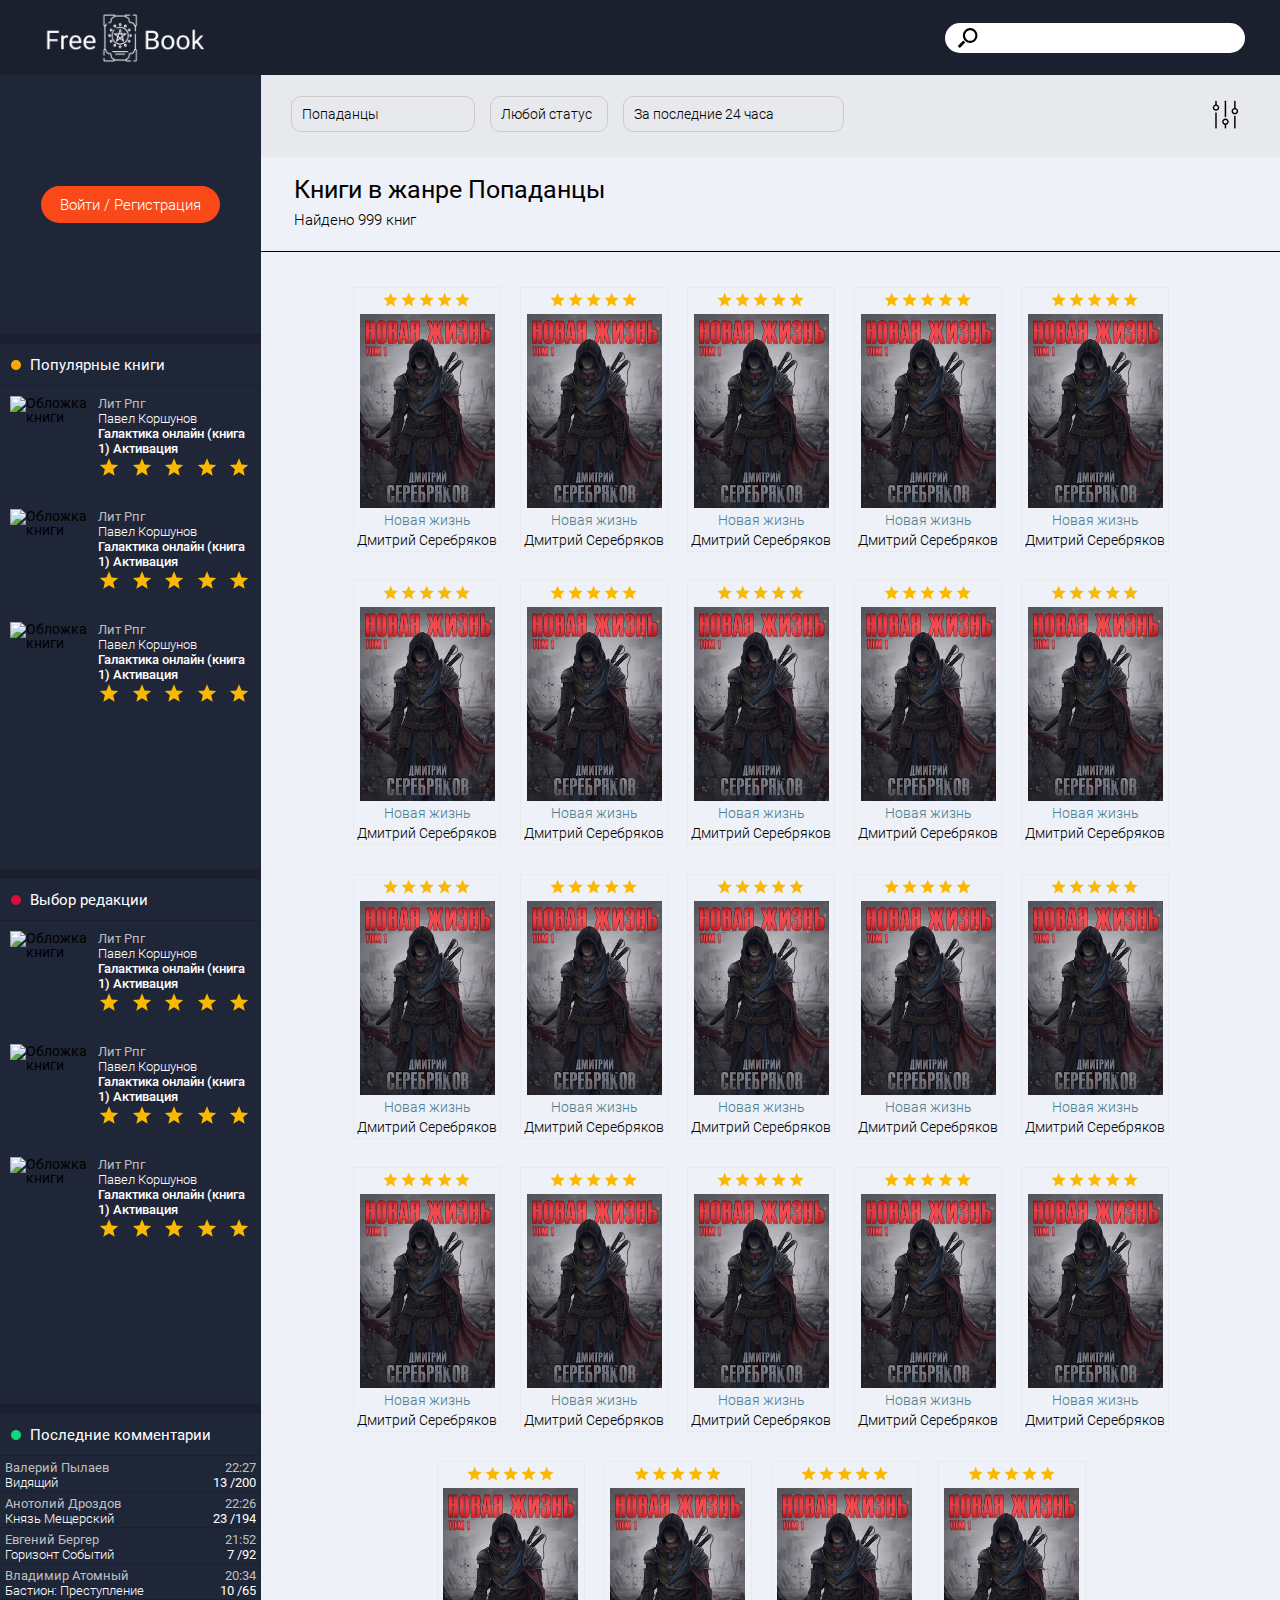
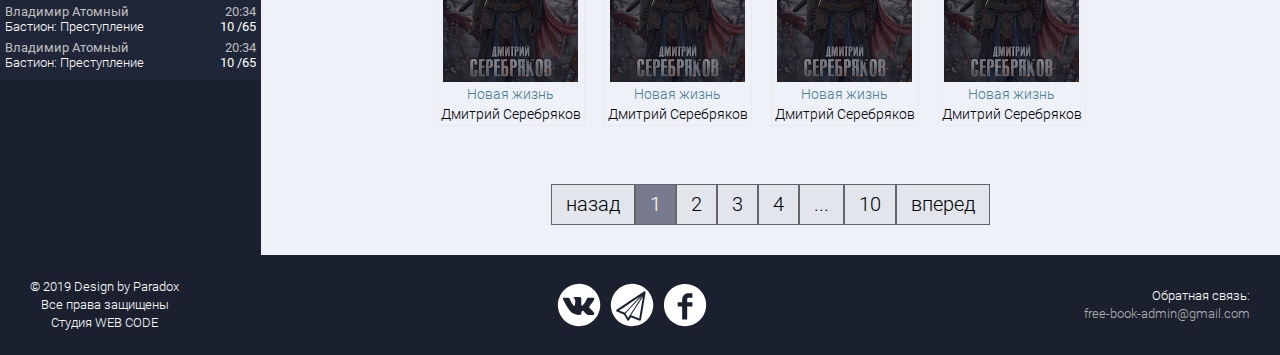
==== commit 4d41142c: "сделал страницу с регой" ====
--- a/index.html
+++ b/index.html
@@ -23,8 +23,7 @@
                 <div class="header-panel__search">
                     <form action="pyton.py" class="form-search" method="POST">
                         <input type="search" name="search-head" id="search-head" class="inp-form-search">
-                        <label for="search-head" class="label-search"><span class="visually-hidden">Поле
-                                поиска</span></label>
+                        <label for="search-head" class="label-search"><span class="visually-hidden">Поле поиска</span></label>
                     </form>
                 </div>
             </div>
@@ -32,7 +31,7 @@
         <main class="main">
             <aside class="sidebar">
                 <div class="user__widget">
-                    <a href="#" class="login-registration">Войти <span>/</span> Регистрация</a>
+                    <a href="sig-in.html" class="login-registration">Войти <span>/</span> Регистрация</a>
                 </div>
                 <div class="popular-book__widget">
                     <div class="popular-book-box">
@@ -382,824 +381,826 @@
                     </div>
                 </div>
                 <div class="book-content__library">
-                    <ul class="catalog-book">
-                        <li class="book-card-li">
-                            <ul class="personal-book-rating">
-                                <li class="personal-book-rating-li">
-                                    <span class="star-rating-content"></span>
-                                </li>
-                                <li class="personal-book-rating-li">
-                                    <span class="star-rating-content"></span>
-                                </li>
-                                <li class="personal-book-rating-li">
-                                    <span class="star-rating-content"></span>
-                                </li>
-                                <li class="personal-book-rating-li">
-                                    <span class="star-rating-content"></span>
-                                </li>
-                                <li class="personal-book-rating-li">
-                                    <span class="star-rating-content"></span>
-                                </li>
-                            </ul>
-                            <img src="img/content-img/cover.jpg" alt="Обложка книги" class="personal-book-cover"
-                                width="135px" height="194px">
-                            <div class="title-and-autor">
-                                <a href="#" class="title-link">
-                                    <h3 class="title-book">Новая жизнь</h3>
-                                </a>
-                                <a href="#" class="autor-book-link">
-                                    <h4 class="title-autor">Дмитрий Серебряков</h4>
-                                </a>
-                            </div>
-                            <div class="annotation-book">
-                                <p class="annotation-text">
-                                    У него есть все, чтобы стать самым сильным в новом мире. Все его знания по программированию нейронных связей мозга остались с ним. А изучив магию, можно вечно жить, наслаждаясь силой. Но так ли он силен? Как говорится, если считаешь, что сильнее тебя только небо, оно спускается и дает по шее.
-                                </p>
-                            </div>
-                        </li>
-                        <li class="book-card-li">
-                            <ul class="personal-book-rating">
-                                <li class="personal-book-rating-li">
-                                    <span class="star-rating-content"></span>
-                                </li>
-                                <li class="personal-book-rating-li">
-                                    <span class="star-rating-content"></span>
-                                </li>
-                                <li class="personal-book-rating-li">
-                                    <span class="star-rating-content"></span>
-                                </li>
-                                <li class="personal-book-rating-li">
-                                    <span class="star-rating-content"></span>
-                                </li>
-                                <li class="personal-book-rating-li">
-                                    <span class="star-rating-content"></span>
-                                </li>
-                            </ul>
-                            <img src="img/content-img/cover.jpg" alt="Обложка книги" class="personal-book-cover"
-                                width="135px" height="194px">
-                            <div class="title-and-autor">
-                                <a href="#" class="title-link">
-                                    <h3 class="title-book">Новая жизнь</h3>
-                                </a>
-                                <a href="#" class="autor-book-link">
-                                    <h4 class="title-autor">Дмитрий Серебряков</h4>
-                                </a>
-                            </div>
-                            <div class="annotation-book">
-                                <p class="annotation-text">
-                                    У него есть все, чтобы стать самым сильным в новом мире. Все его знания по программированию нейронных связей мозга остались с ним. А изучив магию, можно вечно жить, наслаждаясь силой. Но так ли он силен? Как говорится, если считаешь, что сильнее тебя только небо, оно спускается и дает по шее.
-                                </p>
-                            </div>
-                        </li>
-                        <li class="book-card-li">
-                            <ul class="personal-book-rating">
-                                <li class="personal-book-rating-li">
-                                    <span class="star-rating-content"></span>
-                                </li>
-                                <li class="personal-book-rating-li">
-                                    <span class="star-rating-content"></span>
-                                </li>
-                                <li class="personal-book-rating-li">
-                                    <span class="star-rating-content"></span>
-                                </li>
-                                <li class="personal-book-rating-li">
-                                    <span class="star-rating-content"></span>
-                                </li>
-                                <li class="personal-book-rating-li">
-                                    <span class="star-rating-content"></span>
-                                </li>
-                            </ul>
-                            <img src="img/content-img/cover.jpg" alt="Обложка книги" class="personal-book-cover"
-                                width="135px" height="194px">
-                            <div class="title-and-autor">
-                                <a href="#" class="title-link">
-                                    <h3 class="title-book">Новая жизнь</h3>
-                                </a>
-                                <a href="#" class="autor-book-link">
-                                    <h4 class="title-autor">Дмитрий Серебряков</h4>
-                                </a>
-                            </div>
-                            <div class="annotation-book">
-                                <p class="annotation-text">
-                                    У него есть все, чтобы стать самым сильным в новом мире. Все его знания по программированию нейронных связей мозга остались с ним. А изучив магию, можно вечно жить, наслаждаясь силой. Но так ли он силен? Как говорится, если считаешь, что сильнее тебя только небо, оно спускается и дает по шее.
-                                </p>
-                            </div>
-                        </li>
-                        <li class="book-card-li">
-                            <ul class="personal-book-rating">
-                                <li class="personal-book-rating-li">
-                                    <span class="star-rating-content"></span>
-                                </li>
-                                <li class="personal-book-rating-li">
-                                    <span class="star-rating-content"></span>
-                                </li>
-                                <li class="personal-book-rating-li">
-                                    <span class="star-rating-content"></span>
-                                </li>
-                                <li class="personal-book-rating-li">
-                                    <span class="star-rating-content"></span>
-                                </li>
-                                <li class="personal-book-rating-li">
-                                    <span class="star-rating-content"></span>
-                                </li>
-                            </ul>
-                            <img src="img/content-img/cover.jpg" alt="Обложка книги" class="personal-book-cover"
-                                width="135px" height="194px">
-                            <div class="title-and-autor">
-                                <a href="#" class="title-link">
-                                    <h3 class="title-book">Новая жизнь</h3>
-                                </a>
-                                <a href="#" class="autor-book-link">
-                                    <h4 class="title-autor">Дмитрий Серебряков</h4>
-                                </a>
-                            </div>
-                            <div class="annotation-book">
-                                <p class="annotation-text">
-                                    У него есть все, чтобы стать самым сильным в новом мире. Все его знания по программированию нейронных связей мозга остались с ним. А изучив магию, можно вечно жить, наслаждаясь силой. Но так ли он силен? Как говорится, если считаешь, что сильнее тебя только небо, оно спускается и дает по шее.
-                                </p>
-                            </div>
-                        </li>
-                        <li class="book-card-li">
-                            <ul class="personal-book-rating">
-                                <li class="personal-book-rating-li">
-                                    <span class="star-rating-content"></span>
-                                </li>
-                                <li class="personal-book-rating-li">
-                                    <span class="star-rating-content"></span>
-                                </li>
-                                <li class="personal-book-rating-li">
-                                    <span class="star-rating-content"></span>
-                                </li>
-                                <li class="personal-book-rating-li">
-                                    <span class="star-rating-content"></span>
-                                </li>
-                                <li class="personal-book-rating-li">
-                                    <span class="star-rating-content"></span>
-                                </li>
-                            </ul>
-                            <img src="img/content-img/cover.jpg" alt="Обложка книги" class="personal-book-cover"
-                                width="135px" height="194px">
-                            <div class="title-and-autor">
-                                <a href="#" class="title-link">
-                                    <h3 class="title-book">Новая жизнь</h3>
-                                </a>
-                                <a href="#" class="autor-book-link">
-                                    <h4 class="title-autor">Дмитрий Серебряков</h4>
-                                </a>
-                            </div>
-                            <div class="annotation-book">
-                                <p class="annotation-text">
-                                    У него есть все, чтобы стать самым сильным в новом мире. Все его знания по программированию нейронных связей мозга остались с ним. А изучив магию, можно вечно жить, наслаждаясь силой. Но так ли он силен? Как говорится, если считаешь, что сильнее тебя только небо, оно спускается и дает по шее.
-                                </p>
-                            </div>
-                        </li>
-                        <li class="book-card-li">
-                            <ul class="personal-book-rating">
-                                <li class="personal-book-rating-li">
-                                    <span class="star-rating-content"></span>
-                                </li>
-                                <li class="personal-book-rating-li">
-                                    <span class="star-rating-content"></span>
-                                </li>
-                                <li class="personal-book-rating-li">
-                                    <span class="star-rating-content"></span>
-                                </li>
-                                <li class="personal-book-rating-li">
-                                    <span class="star-rating-content"></span>
-                                </li>
-                                <li class="personal-book-rating-li">
-                                    <span class="star-rating-content"></span>
-                                </li>
-                            </ul>
-                            <img src="img/content-img/cover.jpg" alt="Обложка книги" class="personal-book-cover"
-                                width="135px" height="194px">
-                            <div class="title-and-autor">
-                                <a href="#" class="title-link">
-                                    <h3 class="title-book">Новая жизнь</h3>
-                                </a>
-                                <a href="#" class="autor-book-link">
-                                    <h4 class="title-autor">Дмитрий Серебряков</h4>
-                                </a>
-                            </div>
-                            <div class="annotation-book">
-                                <p class="annotation-text">
-                                    У него есть все, чтобы стать самым сильным в новом мире. Все его знания по программированию нейронных связей мозга остались с ним. А изучив магию, можно вечно жить, наслаждаясь силой. Но так ли он силен? Как говорится, если считаешь, что сильнее тебя только небо, оно спускается и дает по шее.
-                                </p>
-                            </div>
-                        </li>
-                        <li class="book-card-li">
-                            <ul class="personal-book-rating">
-                                <li class="personal-book-rating-li">
-                                    <span class="star-rating-content"></span>
-                                </li>
-                                <li class="personal-book-rating-li">
-                                    <span class="star-rating-content"></span>
-                                </li>
-                                <li class="personal-book-rating-li">
-                                    <span class="star-rating-content"></span>
-                                </li>
-                                <li class="personal-book-rating-li">
-                                    <span class="star-rating-content"></span>
-                                </li>
-                                <li class="personal-book-rating-li">
-                                    <span class="star-rating-content"></span>
-                                </li>
-                            </ul>
-                            <img src="img/content-img/cover.jpg" alt="Обложка книги" class="personal-book-cover"
-                                width="135px" height="194px">
-                            <div class="title-and-autor">
-                                <a href="#" class="title-link">
-                                    <h3 class="title-book">Новая жизнь</h3>
-                                </a>
-                                <a href="#" class="autor-book-link">
-                                    <h4 class="title-autor">Дмитрий Серебряков</h4>
-                                </a>
-                            </div>
-                            <div class="annotation-book">
-                                <p class="annotation-text">
-                                    У него есть все, чтобы стать самым сильным в новом мире. Все его знания по программированию нейронных связей мозга остались с ним. А изучив магию, можно вечно жить, наслаждаясь силой. Но так ли он силен? Как говорится, если считаешь, что сильнее тебя только небо, оно спускается и дает по шее.
-                                </p>
-                            </div>
-                        </li>
-                        <li class="book-card-li">
-                            <ul class="personal-book-rating">
-                                <li class="personal-book-rating-li">
-                                    <span class="star-rating-content"></span>
-                                </li>
-                                <li class="personal-book-rating-li">
-                                    <span class="star-rating-content"></span>
-                                </li>
-                                <li class="personal-book-rating-li">
-                                    <span class="star-rating-content"></span>
-                                </li>
-                                <li class="personal-book-rating-li">
-                                    <span class="star-rating-content"></span>
-                                </li>
-                                <li class="personal-book-rating-li">
-                                    <span class="star-rating-content"></span>
-                                </li>
-                            </ul>
-                            <img src="img/content-img/cover.jpg" alt="Обложка книги" class="personal-book-cover"
-                                width="135px" height="194px">
-                            <div class="title-and-autor">
-                                <a href="#" class="title-link">
-                                    <h3 class="title-book">Новая жизнь</h3>
-                                </a>
-                                <a href="#" class="autor-book-link">
-                                    <h4 class="title-autor">Дмитрий Серебряков</h4>
-                                </a>
-                            </div>
-                            <div class="annotation-book">
-                                <p class="annotation-text">
-                                    У него есть все, чтобы стать самым сильным в новом мире. Все его знания по программированию нейронных связей мозга остались с ним. А изучив магию, можно вечно жить, наслаждаясь силой. Но так ли он силен? Как говорится, если считаешь, что сильнее тебя только небо, оно спускается и дает по шее.
-                                </p>
-                            </div>
-                        </li>
-                        <li class="book-card-li">
-                            <ul class="personal-book-rating">
-                                <li class="personal-book-rating-li">
-                                    <span class="star-rating-content"></span>
-                                </li>
-                                <li class="personal-book-rating-li">
-                                    <span class="star-rating-content"></span>
-                                </li>
-                                <li class="personal-book-rating-li">
-                                    <span class="star-rating-content"></span>
-                                </li>
-                                <li class="personal-book-rating-li">
-                                    <span class="star-rating-content"></span>
-                                </li>
-                                <li class="personal-book-rating-li">
-                                    <span class="star-rating-content"></span>
-                                </li>
-                            </ul>
-                            <img src="img/content-img/cover.jpg" alt="Обложка книги" class="personal-book-cover"
-                                width="135px" height="194px">
-                            <div class="title-and-autor">
-                                <a href="#" class="title-link">
-                                    <h3 class="title-book">Новая жизнь</h3>
-                                </a>
-                                <a href="#" class="autor-book-link">
-                                    <h4 class="title-autor">Дмитрий Серебряков</h4>
-                                </a>
-                            </div>
-                            <div class="annotation-book">
-                                <p class="annotation-text">
-                                    У него есть все, чтобы стать самым сильным в новом мире. Все его знания по программированию нейронных связей мозга остались с ним. А изучив магию, можно вечно жить, наслаждаясь силой. Но так ли он силен? Как говорится, если считаешь, что сильнее тебя только небо, оно спускается и дает по шее.
-                                </p>
-                            </div>
-                        </li>
-                        <li class="book-card-li">
-                            <ul class="personal-book-rating">
-                                <li class="personal-book-rating-li">
-                                    <span class="star-rating-content"></span>
-                                </li>
-                                <li class="personal-book-rating-li">
-                                    <span class="star-rating-content"></span>
-                                </li>
-                                <li class="personal-book-rating-li">
-                                    <span class="star-rating-content"></span>
-                                </li>
-                                <li class="personal-book-rating-li">
-                                    <span class="star-rating-content"></span>
-                                </li>
-                                <li class="personal-book-rating-li">
-                                    <span class="star-rating-content"></span>
-                                </li>
-                            </ul>
-                            <img src="img/content-img/cover.jpg" alt="Обложка книги" class="personal-book-cover"
-                                width="135px" height="194px">
-                            <div class="title-and-autor">
-                                <a href="#" class="title-link">
-                                    <h3 class="title-book">Новая жизнь</h3>
-                                </a>
-                                <a href="#" class="autor-book-link">
-                                    <h4 class="title-autor">Дмитрий Серебряков</h4>
-                                </a>
-                            </div>
-                            <div class="annotation-book">
-                                <p class="annotation-text">
-                                    У него есть все, чтобы стать самым сильным в новом мире. Все его знания по программированию нейронных связей мозга остались с ним. А изучив магию, можно вечно жить, наслаждаясь силой. Но так ли он силен? Как говорится, если считаешь, что сильнее тебя только небо, оно спускается и дает по шее.
-                                </p>
-                            </div>
-                        </li>
-                        <li class="book-card-li">
-                            <ul class="personal-book-rating">
-                                <li class="personal-book-rating-li">
-                                    <span class="star-rating-content"></span>
-                                </li>
-                                <li class="personal-book-rating-li">
-                                    <span class="star-rating-content"></span>
-                                </li>
-                                <li class="personal-book-rating-li">
-                                    <span class="star-rating-content"></span>
-                                </li>
-                                <li class="personal-book-rating-li">
-                                    <span class="star-rating-content"></span>
-                                </li>
-                                <li class="personal-book-rating-li">
-                                    <span class="star-rating-content"></span>
-                                </li>
-                            </ul>
-                            <img src="img/content-img/cover.jpg" alt="Обложка книги" class="personal-book-cover"
-                                width="135px" height="194px">
-                            <div class="title-and-autor">
-                                <a href="#" class="title-link">
-                                    <h3 class="title-book">Новая жизнь</h3>
-                                </a>
-                                <a href="#" class="autor-book-link">
-                                    <h4 class="title-autor">Дмитрий Серебряков</h4>
-                                </a>
-                            </div>
-                            <div class="annotation-book">
-                                <p class="annotation-text">
-                                    У него есть все, чтобы стать самым сильным в новом мире. Все его знания по программированию нейронных связей мозга остались с ним. А изучив магию, можно вечно жить, наслаждаясь силой. Но так ли он силен? Как говорится, если считаешь, что сильнее тебя только небо, оно спускается и дает по шее.
-                                </p>
-                            </div>
-                        </li>
-                        <li class="book-card-li">
-                            <ul class="personal-book-rating">
-                                <li class="personal-book-rating-li">
-                                    <span class="star-rating-content"></span>
-                                </li>
-                                <li class="personal-book-rating-li">
-                                    <span class="star-rating-content"></span>
-                                </li>
-                                <li class="personal-book-rating-li">
-                                    <span class="star-rating-content"></span>
-                                </li>
-                                <li class="personal-book-rating-li">
-                                    <span class="star-rating-content"></span>
-                                </li>
-                                <li class="personal-book-rating-li">
-                                    <span class="star-rating-content"></span>
-                                </li>
-                            </ul>
-                            <img src="img/content-img/cover.jpg" alt="Обложка книги" class="personal-book-cover"
-                                width="135px" height="194px">
-                            <div class="title-and-autor">
-                                <a href="#" class="title-link">
-                                    <h3 class="title-book">Новая жизнь</h3>
-                                </a>
-                                <a href="#" class="autor-book-link">
-                                    <h4 class="title-autor">Дмитрий Серебряков</h4>
-                                </a>
-                            </div>
-                            <div class="annotation-book">
-                                <p class="annotation-text">
-                                    У него есть все, чтобы стать самым сильным в новом мире. Все его знания по программированию нейронных связей мозга остались с ним. А изучив магию, можно вечно жить, наслаждаясь силой. Но так ли он силен? Как говорится, если считаешь, что сильнее тебя только небо, оно спускается и дает по шее.
-                                </p>
-                            </div>
-                        </li>
-                        <li class="book-card-li">
-                            <ul class="personal-book-rating">
-                                <li class="personal-book-rating-li">
-                                    <span class="star-rating-content"></span>
-                                </li>
-                                <li class="personal-book-rating-li">
-                                    <span class="star-rating-content"></span>
-                                </li>
-                                <li class="personal-book-rating-li">
-                                    <span class="star-rating-content"></span>
-                                </li>
-                                <li class="personal-book-rating-li">
-                                    <span class="star-rating-content"></span>
-                                </li>
-                                <li class="personal-book-rating-li">
-                                    <span class="star-rating-content"></span>
-                                </li>
-                            </ul>
-                            <img src="img/content-img/cover.jpg" alt="Обложка книги" class="personal-book-cover"
-                                width="135px" height="194px">
-                            <div class="title-and-autor">
-                                <a href="#" class="title-link">
-                                    <h3 class="title-book">Новая жизнь</h3>
-                                </a>
-                                <a href="#" class="autor-book-link">
-                                    <h4 class="title-autor">Дмитрий Серебряков</h4>
-                                </a>
-                            </div>
-                            <div class="annotation-book">
-                                <p class="annotation-text">
-                                    У него есть все, чтобы стать самым сильным в новом мире. Все его знания по программированию нейронных связей мозга остались с ним. А изучив магию, можно вечно жить, наслаждаясь силой. Но так ли он силен? Как говорится, если считаешь, что сильнее тебя только небо, оно спускается и дает по шее.
-                                </p>
-                            </div>
-                        </li>
-                        <li class="book-card-li">
-                            <ul class="personal-book-rating">
-                                <li class="personal-book-rating-li">
-                                    <span class="star-rating-content"></span>
-                                </li>
-                                <li class="personal-book-rating-li">
-                                    <span class="star-rating-content"></span>
-                                </li>
-                                <li class="personal-book-rating-li">
-                                    <span class="star-rating-content"></span>
-                                </li>
-                                <li class="personal-book-rating-li">
-                                    <span class="star-rating-content"></span>
-                                </li>
-                                <li class="personal-book-rating-li">
-                                    <span class="star-rating-content"></span>
-                                </li>
-                            </ul>
-                            <img src="img/content-img/cover.jpg" alt="Обложка книги" class="personal-book-cover"
-                                width="135px" height="194px">
-                            <div class="title-and-autor">
-                                <a href="#" class="title-link">
-                                    <h3 class="title-book">Новая жизнь</h3>
-                                </a>
-                                <a href="#" class="autor-book-link">
-                                    <h4 class="title-autor">Дмитрий Серебряков</h4>
-                                </a>
-                            </div>
-                            <div class="annotation-book">
-                                <p class="annotation-text">
-                                    У него есть все, чтобы стать самым сильным в новом мире. Все его знания по программированию нейронных связей мозга остались с ним. А изучив магию, можно вечно жить, наслаждаясь силой. Но так ли он силен? Как говорится, если считаешь, что сильнее тебя только небо, оно спускается и дает по шее.
-                                </p>
-                            </div>
-                        </li>
-                        <li class="book-card-li">
-                            <ul class="personal-book-rating">
-                                <li class="personal-book-rating-li">
-                                    <span class="star-rating-content"></span>
-                                </li>
-                                <li class="personal-book-rating-li">
-                                    <span class="star-rating-content"></span>
-                                </li>
-                                <li class="personal-book-rating-li">
-                                    <span class="star-rating-content"></span>
-                                </li>
-                                <li class="personal-book-rating-li">
-                                    <span class="star-rating-content"></span>
-                                </li>
-                                <li class="personal-book-rating-li">
-                                    <span class="star-rating-content"></span>
-                                </li>
-                            </ul>
-                            <img src="img/content-img/cover.jpg" alt="Обложка книги" class="personal-book-cover"
-                                width="135px" height="194px">
-                            <div class="title-and-autor">
-                                <a href="#" class="title-link">
-                                    <h3 class="title-book">Новая жизнь</h3>
-                                </a>
-                                <a href="#" class="autor-book-link">
-                                    <h4 class="title-autor">Дмитрий Серебряков</h4>
-                                </a>
-                            </div>
-                            <div class="annotation-book">
-                                <p class="annotation-text">
-                                    У него есть все, чтобы стать самым сильным в новом мире. Все его знания по программированию нейронных связей мозга остались с ним. А изучив магию, можно вечно жить, наслаждаясь силой. Но так ли он силен? Как говорится, если считаешь, что сильнее тебя только небо, оно спускается и дает по шее.
-                                </p>
-                            </div>
-                        </li>
-                        <li class="book-card-li">
-                            <ul class="personal-book-rating">
-                                <li class="personal-book-rating-li">
-                                    <span class="star-rating-content"></span>
-                                </li>
-                                <li class="personal-book-rating-li">
-                                    <span class="star-rating-content"></span>
-                                </li>
-                                <li class="personal-book-rating-li">
-                                    <span class="star-rating-content"></span>
-                                </li>
-                                <li class="personal-book-rating-li">
-                                    <span class="star-rating-content"></span>
-                                </li>
-                                <li class="personal-book-rating-li">
-                                    <span class="star-rating-content"></span>
-                                </li>
-                            </ul>
-                            <img src="img/content-img/cover.jpg" alt="Обложка книги" class="personal-book-cover"
-                                width="135px" height="194px">
-                            <div class="title-and-autor">
-                                <a href="#" class="title-link">
-                                    <h3 class="title-book">Новая жизнь</h3>
-                                </a>
-                                <a href="#" class="autor-book-link">
-                                    <h4 class="title-autor">Дмитрий Серебряков</h4>
-                                </a>
-                            </div>
-                            <div class="annotation-book">
-                                <p class="annotation-text">
-                                    У него есть все, чтобы стать самым сильным в новом мире. Все его знания по программированию нейронных связей мозга остались с ним. А изучив магию, можно вечно жить, наслаждаясь силой. Но так ли он силен? Как говорится, если считаешь, что сильнее тебя только небо, оно спускается и дает по шее.
-                                </p>
-                            </div>
-                        </li>
-                        <li class="book-card-li">
-                            <ul class="personal-book-rating">
-                                <li class="personal-book-rating-li">
-                                    <span class="star-rating-content"></span>
-                                </li>
-                                <li class="personal-book-rating-li">
-                                    <span class="star-rating-content"></span>
-                                </li>
-                                <li class="personal-book-rating-li">
-                                    <span class="star-rating-content"></span>
-                                </li>
-                                <li class="personal-book-rating-li">
-                                    <span class="star-rating-content"></span>
-                                </li>
-                                <li class="personal-book-rating-li">
-                                    <span class="star-rating-content"></span>
-                                </li>
-                            </ul>
-                            <img src="img/content-img/cover.jpg" alt="Обложка книги" class="personal-book-cover"
-                                width="135px" height="194px">
-                            <div class="title-and-autor">
-                                <a href="#" class="title-link">
-                                    <h3 class="title-book">Новая жизнь</h3>
-                                </a>
-                                <a href="#" class="autor-book-link">
-                                    <h4 class="title-autor">Дмитрий Серебряков</h4>
-                                </a>
-                            </div>
-                            <div class="annotation-book">
-                                <p class="annotation-text">
-                                    У него есть все, чтобы стать самым сильным в новом мире. Все его знания по программированию нейронных связей мозга остались с ним. А изучив магию, можно вечно жить, наслаждаясь силой. Но так ли он силен? Как говорится, если считаешь, что сильнее тебя только небо, оно спускается и дает по шее.
-                                </p>
-                            </div>
-                        </li>
-                        <li class="book-card-li">
-                            <ul class="personal-book-rating">
-                                <li class="personal-book-rating-li">
-                                    <span class="star-rating-content"></span>
-                                </li>
-                                <li class="personal-book-rating-li">
-                                    <span class="star-rating-content"></span>
-                                </li>
-                                <li class="personal-book-rating-li">
-                                    <span class="star-rating-content"></span>
-                                </li>
-                                <li class="personal-book-rating-li">
-                                    <span class="star-rating-content"></span>
-                                </li>
-                                <li class="personal-book-rating-li">
-                                    <span class="star-rating-content"></span>
-                                </li>
-                            </ul>
-                            <img src="img/content-img/cover.jpg" alt="Обложка книги" class="personal-book-cover"
-                                width="135px" height="194px">
-                            <div class="title-and-autor">
-                                <a href="#" class="title-link">
-                                    <h3 class="title-book">Новая жизнь</h3>
-                                </a>
-                                <a href="#" class="autor-book-link">
-                                    <h4 class="title-autor">Дмитрий Серебряков</h4>
-                                </a>
-                            </div>
-                            <div class="annotation-book">
-                                <p class="annotation-text">
-                                    У него есть все, чтобы стать самым сильным в новом мире. Все его знания по программированию нейронных связей мозга остались с ним. А изучив магию, можно вечно жить, наслаждаясь силой. Но так ли он силен? Как говорится, если считаешь, что сильнее тебя только небо, оно спускается и дает по шее.
-                                </p>
-                            </div>
-                        </li>
-                        <li class="book-card-li">
-                            <ul class="personal-book-rating">
-                                <li class="personal-book-rating-li">
-                                    <span class="star-rating-content"></span>
-                                </li>
-                                <li class="personal-book-rating-li">
-                                    <span class="star-rating-content"></span>
-                                </li>
-                                <li class="personal-book-rating-li">
-                                    <span class="star-rating-content"></span>
-                                </li>
-                                <li class="personal-book-rating-li">
-                                    <span class="star-rating-content"></span>
-                                </li>
-                                <li class="personal-book-rating-li">
-                                    <span class="star-rating-content"></span>
-                                </li>
-                            </ul>
-                            <img src="img/content-img/cover.jpg" alt="Обложка книги" class="personal-book-cover"
-                                width="135px" height="194px">
-                            <div class="title-and-autor">
-                                <a href="#" class="title-link">
-                                    <h3 class="title-book">Новая жизнь</h3>
-                                </a>
-                                <a href="#" class="autor-book-link">
-                                    <h4 class="title-autor">Дмитрий Серебряков</h4>
-                                </a>
-                            </div>
-                            <div class="annotation-book">
-                                <p class="annotation-text">
-                                    У него есть все, чтобы стать самым сильным в новом мире. Все его знания по программированию нейронных связей мозга остались с ним. А изучив магию, можно вечно жить, наслаждаясь силой. Но так ли он силен? Как говорится, если считаешь, что сильнее тебя только небо, оно спускается и дает по шее.
-                                </p>
-                            </div>
-                        </li>
-                        <li class="book-card-li">
-                            <ul class="personal-book-rating">
-                                <li class="personal-book-rating-li">
-                                    <span class="star-rating-content"></span>
-                                </li>
-                                <li class="personal-book-rating-li">
-                                    <span class="star-rating-content"></span>
-                                </li>
-                                <li class="personal-book-rating-li">
-                                    <span class="star-rating-content"></span>
-                                </li>
-                                <li class="personal-book-rating-li">
-                                    <span class="star-rating-content"></span>
-                                </li>
-                                <li class="personal-book-rating-li">
-                                    <span class="star-rating-content"></span>
-                                </li>
-                            </ul>
-                            <img src="img/content-img/cover.jpg" alt="Обложка книги" class="personal-book-cover"
-                                width="135px" height="194px">
-                            <div class="title-and-autor">
-                                <a href="#" class="title-link">
-                                    <h3 class="title-book">Новая жизнь</h3>
-                                </a>
-                                <a href="#" class="autor-book-link">
-                                    <h4 class="title-autor">Дмитрий Серебряков</h4>
-                                </a>
-                            </div>
-                            <div class="annotation-book">
-                                <p class="annotation-text">
-                                    У него есть все, чтобы стать самым сильным в новом мире. Все его знания по программированию нейронных связей мозга остались с ним. А изучив магию, можно вечно жить, наслаждаясь силой. Но так ли он силен? Как говорится, если считаешь, что сильнее тебя только небо, оно спускается и дает по шее.
-                                </p>
-                            </div>
-                        </li>
-                        <li class="book-card-li">
-                            <ul class="personal-book-rating">
-                                <li class="personal-book-rating-li">
-                                    <span class="star-rating-content"></span>
-                                </li>
-                                <li class="personal-book-rating-li">
-                                    <span class="star-rating-content"></span>
-                                </li>
-                                <li class="personal-book-rating-li">
-                                    <span class="star-rating-content"></span>
-                                </li>
-                                <li class="personal-book-rating-li">
-                                    <span class="star-rating-content"></span>
-                                </li>
-                                <li class="personal-book-rating-li">
-                                    <span class="star-rating-content"></span>
-                                </li>
-                            </ul>
-                            <img src="img/content-img/cover.jpg" alt="Обложка книги" class="personal-book-cover"
-                                width="135px" height="194px">
-                            <div class="title-and-autor">
-                                <a href="#" class="title-link">
-                                    <h3 class="title-book">Новая жизнь</h3>
-                                </a>
-                                <a href="#" class="autor-book-link">
-                                    <h4 class="title-autor">Дмитрий Серебряков</h4>
-                                </a>
-                            </div>
-                            <div class="annotation-book">
-                                <p class="annotation-text">
-                                    У него есть все, чтобы стать самым сильным в новом мире. Все его знания по программированию нейронных связей мозга остались с ним. А изучив магию, можно вечно жить, наслаждаясь силой. Но так ли он силен? Как говорится, если считаешь, что сильнее тебя только небо, оно спускается и дает по шее.
-                                </p>
-                            </div>
-                        </li>
-                        <li class="book-card-li">
-                            <ul class="personal-book-rating">
-                                <li class="personal-book-rating-li">
-                                    <span class="star-rating-content"></span>
-                                </li>
-                                <li class="personal-book-rating-li">
-                                    <span class="star-rating-content"></span>
-                                </li>
-                                <li class="personal-book-rating-li">
-                                    <span class="star-rating-content"></span>
-                                </li>
-                                <li class="personal-book-rating-li">
-                                    <span class="star-rating-content"></span>
-                                </li>
-                                <li class="personal-book-rating-li">
-                                    <span class="star-rating-content"></span>
-                                </li>
-                            </ul>
-                            <img src="img/content-img/cover.jpg" alt="Обложка книги" class="personal-book-cover"
-                                width="135px" height="194px">
-                            <div class="title-and-autor">
-                                <a href="#" class="title-link">
-                                    <h3 class="title-book">Новая жизнь</h3>
-                                </a>
-                                <a href="#" class="autor-book-link">
-                                    <h4 class="title-autor">Дмитрий Серебряков</h4>
-                                </a>
-                            </div>
-                            <div class="annotation-book">
-                                <p class="annotation-text">
-                                    У него есть все, чтобы стать самым сильным в новом мире. Все его знания по программированию нейронных связей мозга остались с ним. А изучив магию, можно вечно жить, наслаждаясь силой. Но так ли он силен? Как говорится, если считаешь, что сильнее тебя только небо, оно спускается и дает по шее.
-                                </p>
-                            </div>
-                        </li>
-                        <li class="book-card-li">
-                            <ul class="personal-book-rating">
-                                <li class="personal-book-rating-li">
-                                    <span class="star-rating-content"></span>
-                                </li>
-                                <li class="personal-book-rating-li">
-                                    <span class="star-rating-content"></span>
-                                </li>
-                                <li class="personal-book-rating-li">
-                                    <span class="star-rating-content"></span>
-                                </li>
-                                <li class="personal-book-rating-li">
-                                    <span class="star-rating-content"></span>
-                                </li>
-                                <li class="personal-book-rating-li">
-                                    <span class="star-rating-content"></span>
-                                </li>
-                            </ul>
-                            <img src="img/content-img/cover.jpg" alt="Обложка книги" class="personal-book-cover"
-                                width="135px" height="194px">
-                            <div class="title-and-autor">
-                                <a href="#" class="title-link">
-                                    <h3 class="title-book">Новая жизнь</h3>
-                                </a>
-                                <a href="#" class="autor-book-link">
-                                    <h4 class="title-autor">Дмитрий Серебряков</h4>
-                                </a>
-                            </div>
-                            <div class="annotation-book">
-                                <p class="annotation-text">
-                                    У него есть все, чтобы стать самым сильным в новом мире. Все его знания по программированию нейронных связей мозга остались с ним. А изучив магию, можно вечно жить, наслаждаясь силой. Но так ли он силен? Как говорится, если считаешь, что сильнее тебя только небо, оно спускается и дает по шее.
-                                </p>
-                            </div>
-                        </li>
-                        <li class="book-card-li">
-                            <ul class="personal-book-rating">
-                                <li class="personal-book-rating-li">
-                                    <span class="star-rating-content"></span>
-                                </li>
-                                <li class="personal-book-rating-li">
-                                    <span class="star-rating-content"></span>
-                                </li>
-                                <li class="personal-book-rating-li">
-                                    <span class="star-rating-content"></span>
-                                </li>
-                                <li class="personal-book-rating-li">
-                                    <span class="star-rating-content"></span>
-                                </li>
-                                <li class="personal-book-rating-li">
-                                    <span class="star-rating-content"></span>
-                                </li>
-                            </ul>
-                            <img src="img/content-img/cover.jpg" alt="Обложка книги" class="personal-book-cover"
-                                width="135px" height="194px">
-                            <div class="title-and-autor">
-                                <a href="#" class="title-link">
-                                    <h3 class="title-book">Новая жизнь</h3>
-                                </a>
-                                <a href="#" class="autor-book-link">
-                                    <h4 class="title-autor">Дмитрий Серебряков</h4>
-                                </a>
-                            </div>
-                            <div class="annotation-book">
-                                <p class="annotation-text">
-                                    У него есть все, чтобы стать самым сильным в новом мире. Все его знания по программированию нейронных связей мозга остались с ним. А изучив магию, можно вечно жить, наслаждаясь силой. Но так ли он силен? Как говорится, если считаешь, что сильнее тебя только небо, оно спускается и дает по шее.
-                                </p>
-                            </div>
-                        </li>
-                    </ul>
+                    <div class="container-catalog-book">
+                        <ul class="catalog-book">
+                            <li class="book-card-li">
+                                <ul class="personal-book-rating">
+                                    <li class="personal-book-rating-li">
+                                        <span class="star-rating-content"></span>
+                                    </li>
+                                    <li class="personal-book-rating-li">
+                                        <span class="star-rating-content"></span>
+                                    </li>
+                                    <li class="personal-book-rating-li">
+                                        <span class="star-rating-content"></span>
+                                    </li>
+                                    <li class="personal-book-rating-li">
+                                        <span class="star-rating-content"></span>
+                                    </li>
+                                    <li class="personal-book-rating-li">
+                                        <span class="star-rating-content"></span>
+                                    </li>
+                                </ul>
+                                <img src="img/content-img/cover.jpg" alt="Обложка книги" class="personal-book-cover"
+                                    width="135px" height="194px">
+                                <div class="title-and-autor">
+                                    <a href="#" class="title-link">
+                                        <h3 class="title-book">Новая жизнь</h3>
+                                    </a>
+                                    <a href="#" class="autor-book-link">
+                                        <h4 class="title-autor">Дмитрий Серебряков</h4>
+                                    </a>
+                                </div>
+                                <div class="annotation-book">
+                                    <p class="annotation-text">
+                                        У него есть все, чтобы стать самым сильным в новом мире. Все его знания по программированию нейронных связей мозга остались с ним. А изучив магию, можно вечно жить, наслаждаясь силой. Но так ли он силен? Как говорится, если считаешь, что сильнее тебя только небо, оно спускается и дает по шее.
+                                    </p>
+                                </div>
+                            </li>
+                            <li class="book-card-li">
+                                <ul class="personal-book-rating">
+                                    <li class="personal-book-rating-li">
+                                        <span class="star-rating-content"></span>
+                                    </li>
+                                    <li class="personal-book-rating-li">
+                                        <span class="star-rating-content"></span>
+                                    </li>
+                                    <li class="personal-book-rating-li">
+                                        <span class="star-rating-content"></span>
+                                    </li>
+                                    <li class="personal-book-rating-li">
+                                        <span class="star-rating-content"></span>
+                                    </li>
+                                    <li class="personal-book-rating-li">
+                                        <span class="star-rating-content"></span>
+                                    </li>
+                                </ul>
+                                <img src="img/content-img/cover.jpg" alt="Обложка книги" class="personal-book-cover"
+                                    width="135px" height="194px">
+                                <div class="title-and-autor">
+                                    <a href="#" class="title-link">
+                                        <h3 class="title-book">Новая жизнь</h3>
+                                    </a>
+                                    <a href="#" class="autor-book-link">
+                                        <h4 class="title-autor">Дмитрий Серебряков</h4>
+                                    </a>
+                                </div>
+                                <div class="annotation-book">
+                                    <p class="annotation-text">
+                                        У него есть все, чтобы стать самым сильным в новом мире. Все его знания по программированию нейронных связей мозга остались с ним. А изучив магию, можно вечно жить, наслаждаясь силой. Но так ли он силен? Как говорится, если считаешь, что сильнее тебя только небо, оно спускается и дает по шее.
+                                    </p>
+                                </div>
+                            </li>
+                            <li class="book-card-li">
+                                <ul class="personal-book-rating">
+                                    <li class="personal-book-rating-li">
+                                        <span class="star-rating-content"></span>
+                                    </li>
+                                    <li class="personal-book-rating-li">
+                                        <span class="star-rating-content"></span>
+                                    </li>
+                                    <li class="personal-book-rating-li">
+                                        <span class="star-rating-content"></span>
+                                    </li>
+                                    <li class="personal-book-rating-li">
+                                        <span class="star-rating-content"></span>
+                                    </li>
+                                    <li class="personal-book-rating-li">
+                                        <span class="star-rating-content"></span>
+                                    </li>
+                                </ul>
+                                <img src="img/content-img/cover.jpg" alt="Обложка книги" class="personal-book-cover"
+                                    width="135px" height="194px">
+                                <div class="title-and-autor">
+                                    <a href="#" class="title-link">
+                                        <h3 class="title-book">Новая жизнь</h3>
+                                    </a>
+                                    <a href="#" class="autor-book-link">
+                                        <h4 class="title-autor">Дмитрий Серебряков</h4>
+                                    </a>
+                                </div>
+                                <div class="annotation-book">
+                                    <p class="annotation-text">
+                                        У него есть все, чтобы стать самым сильным в новом мире. Все его знания по программированию нейронных связей мозга остались с ним. А изучив магию, можно вечно жить, наслаждаясь силой. Но так ли он силен? Как говорится, если считаешь, что сильнее тебя только небо, оно спускается и дает по шее.
+                                    </p>
+                                </div>
+                            </li>
+                            <li class="book-card-li">
+                                <ul class="personal-book-rating">
+                                    <li class="personal-book-rating-li">
+                                        <span class="star-rating-content"></span>
+                                    </li>
+                                    <li class="personal-book-rating-li">
+                                        <span class="star-rating-content"></span>
+                                    </li>
+                                    <li class="personal-book-rating-li">
+                                        <span class="star-rating-content"></span>
+                                    </li>
+                                    <li class="personal-book-rating-li">
+                                        <span class="star-rating-content"></span>
+                                    </li>
+                                    <li class="personal-book-rating-li">
+                                        <span class="star-rating-content"></span>
+                                    </li>
+                                </ul>
+                                <img src="img/content-img/cover.jpg" alt="Обложка книги" class="personal-book-cover"
+                                    width="135px" height="194px">
+                                <div class="title-and-autor">
+                                    <a href="#" class="title-link">
+                                        <h3 class="title-book">Новая жизнь</h3>
+                                    </a>
+                                    <a href="#" class="autor-book-link">
+                                        <h4 class="title-autor">Дмитрий Серебряков</h4>
+                                    </a>
+                                </div>
+                                <div class="annotation-book">
+                                    <p class="annotation-text">
+                                        У него есть все, чтобы стать самым сильным в новом мире. Все его знания по программированию нейронных связей мозга остались с ним. А изучив магию, можно вечно жить, наслаждаясь силой. Но так ли он силен? Как говорится, если считаешь, что сильнее тебя только небо, оно спускается и дает по шее.
+                                    </p>
+                                </div>
+                            </li>
+                            <li class="book-card-li">
+                                <ul class="personal-book-rating">
+                                    <li class="personal-book-rating-li">
+                                        <span class="star-rating-content"></span>
+                                    </li>
+                                    <li class="personal-book-rating-li">
+                                        <span class="star-rating-content"></span>
+                                    </li>
+                                    <li class="personal-book-rating-li">
+                                        <span class="star-rating-content"></span>
+                                    </li>
+                                    <li class="personal-book-rating-li">
+                                        <span class="star-rating-content"></span>
+                                    </li>
+                                    <li class="personal-book-rating-li">
+                                        <span class="star-rating-content"></span>
+                                    </li>
+                                </ul>
+                                <img src="img/content-img/cover.jpg" alt="Обложка книги" class="personal-book-cover"
+                                    width="135px" height="194px">
+                                <div class="title-and-autor">
+                                    <a href="#" class="title-link">
+                                        <h3 class="title-book">Новая жизнь</h3>
+                                    </a>
+                                    <a href="#" class="autor-book-link">
+                                        <h4 class="title-autor">Дмитрий Серебряков</h4>
+                                    </a>
+                                </div>
+                                <div class="annotation-book">
+                                    <p class="annotation-text">
+                                        У него есть все, чтобы стать самым сильным в новом мире. Все его знания по программированию нейронных связей мозга остались с ним. А изучив магию, можно вечно жить, наслаждаясь силой. Но так ли он силен? Как говорится, если считаешь, что сильнее тебя только небо, оно спускается и дает по шее.
+                                    </p>
+                                </div>
+                            </li>
+                            <li class="book-card-li">
+                                <ul class="personal-book-rating">
+                                    <li class="personal-book-rating-li">
+                                        <span class="star-rating-content"></span>
+                                    </li>
+                                    <li class="personal-book-rating-li">
+                                        <span class="star-rating-content"></span>
+                                    </li>
+                                    <li class="personal-book-rating-li">
+                                        <span class="star-rating-content"></span>
+                                    </li>
+                                    <li class="personal-book-rating-li">
+                                        <span class="star-rating-content"></span>
+                                    </li>
+                                    <li class="personal-book-rating-li">
+                                        <span class="star-rating-content"></span>
+                                    </li>
+                                </ul>
+                                <img src="img/content-img/cover.jpg" alt="Обложка книги" class="personal-book-cover"
+                                    width="135px" height="194px">
+                                <div class="title-and-autor">
+                                    <a href="#" class="title-link">
+                                        <h3 class="title-book">Новая жизнь</h3>
+                                    </a>
+                                    <a href="#" class="autor-book-link">
+                                        <h4 class="title-autor">Дмитрий Серебряков</h4>
+                                    </a>
+                                </div>
+                                <div class="annotation-book">
+                                    <p class="annotation-text">
+                                        У него есть все, чтобы стать самым сильным в новом мире. Все его знания по программированию нейронных связей мозга остались с ним. А изучив магию, можно вечно жить, наслаждаясь силой. Но так ли он силен? Как говорится, если считаешь, что сильнее тебя только небо, оно спускается и дает по шее.
+                                    </p>
+                                </div>
+                            </li>
+                            <li class="book-card-li">
+                                <ul class="personal-book-rating">
+                                    <li class="personal-book-rating-li">
+                                        <span class="star-rating-content"></span>
+                                    </li>
+                                    <li class="personal-book-rating-li">
+                                        <span class="star-rating-content"></span>
+                                    </li>
+                                    <li class="personal-book-rating-li">
+                                        <span class="star-rating-content"></span>
+                                    </li>
+                                    <li class="personal-book-rating-li">
+                                        <span class="star-rating-content"></span>
+                                    </li>
+                                    <li class="personal-book-rating-li">
+                                        <span class="star-rating-content"></span>
+                                    </li>
+                                </ul>
+                                <img src="img/content-img/cover.jpg" alt="Обложка книги" class="personal-book-cover"
+                                    width="135px" height="194px">
+                                <div class="title-and-autor">
+                                    <a href="#" class="title-link">
+                                        <h3 class="title-book">Новая жизнь</h3>
+                                    </a>
+                                    <a href="#" class="autor-book-link">
+                                        <h4 class="title-autor">Дмитрий Серебряков</h4>
+                                    </a>
+                                </div>
+                                <div class="annotation-book">
+                                    <p class="annotation-text">
+                                        У него есть все, чтобы стать самым сильным в новом мире. Все его знания по программированию нейронных связей мозга остались с ним. А изучив магию, можно вечно жить, наслаждаясь силой. Но так ли он силен? Как говорится, если считаешь, что сильнее тебя только небо, оно спускается и дает по шее.
+                                    </p>
+                                </div>
+                            </li>
+                            <li class="book-card-li">
+                                <ul class="personal-book-rating">
+                                    <li class="personal-book-rating-li">
+                                        <span class="star-rating-content"></span>
+                                    </li>
+                                    <li class="personal-book-rating-li">
+                                        <span class="star-rating-content"></span>
+                                    </li>
+                                    <li class="personal-book-rating-li">
+                                        <span class="star-rating-content"></span>
+                                    </li>
+                                    <li class="personal-book-rating-li">
+                                        <span class="star-rating-content"></span>
+                                    </li>
+                                    <li class="personal-book-rating-li">
+                                        <span class="star-rating-content"></span>
+                                    </li>
+                                </ul>
+                                <img src="img/content-img/cover.jpg" alt="Обложка книги" class="personal-book-cover"
+                                    width="135px" height="194px">
+                                <div class="title-and-autor">
+                                    <a href="#" class="title-link">
+                                        <h3 class="title-book">Новая жизнь</h3>
+                                    </a>
+                                    <a href="#" class="autor-book-link">
+                                        <h4 class="title-autor">Дмитрий Серебряков</h4>
+                                    </a>
+                                </div>
+                                <div class="annotation-book">
+                                    <p class="annotation-text">
+                                        У него есть все, чтобы стать самым сильным в новом мире. Все его знания по программированию нейронных связей мозга остались с ним. А изучив магию, можно вечно жить, наслаждаясь силой. Но так ли он силен? Как говорится, если считаешь, что сильнее тебя только небо, оно спускается и дает по шее.
+                                    </p>
+                                </div>
+                            </li>
+                            <li class="book-card-li">
+                                <ul class="personal-book-rating">
+                                    <li class="personal-book-rating-li">
+                                        <span class="star-rating-content"></span>
+                                    </li>
+                                    <li class="personal-book-rating-li">
+                                        <span class="star-rating-content"></span>
+                                    </li>
+                                    <li class="personal-book-rating-li">
+                                        <span class="star-rating-content"></span>
+                                    </li>
+                                    <li class="personal-book-rating-li">
+                                        <span class="star-rating-content"></span>
+                                    </li>
+                                    <li class="personal-book-rating-li">
+                                        <span class="star-rating-content"></span>
+                                    </li>
+                                </ul>
+                                <img src="img/content-img/cover.jpg" alt="Обложка книги" class="personal-book-cover"
+                                    width="135px" height="194px">
+                                <div class="title-and-autor">
+                                    <a href="#" class="title-link">
+                                        <h3 class="title-book">Новая жизнь</h3>
+                                    </a>
+                                    <a href="#" class="autor-book-link">
+                                        <h4 class="title-autor">Дмитрий Серебряков</h4>
+                                    </a>
+                                </div>
+                                <div class="annotation-book">
+                                    <p class="annotation-text">
+                                        У него есть все, чтобы стать самым сильным в новом мире. Все его знания по программированию нейронных связей мозга остались с ним. А изучив магию, можно вечно жить, наслаждаясь силой. Но так ли он силен? Как говорится, если считаешь, что сильнее тебя только небо, оно спускается и дает по шее.
+                                    </p>
+                                </div>
+                            </li>
+                            <li class="book-card-li">
+                                <ul class="personal-book-rating">
+                                    <li class="personal-book-rating-li">
+                                        <span class="star-rating-content"></span>
+                                    </li>
+                                    <li class="personal-book-rating-li">
+                                        <span class="star-rating-content"></span>
+                                    </li>
+                                    <li class="personal-book-rating-li">
+                                        <span class="star-rating-content"></span>
+                                    </li>
+                                    <li class="personal-book-rating-li">
+                                        <span class="star-rating-content"></span>
+                                    </li>
+                                    <li class="personal-book-rating-li">
+                                        <span class="star-rating-content"></span>
+                                    </li>
+                                </ul>
+                                <img src="img/content-img/cover.jpg" alt="Обложка книги" class="personal-book-cover"
+                                    width="135px" height="194px">
+                                <div class="title-and-autor">
+                                    <a href="#" class="title-link">
+                                        <h3 class="title-book">Новая жизнь</h3>
+                                    </a>
+                                    <a href="#" class="autor-book-link">
+                                        <h4 class="title-autor">Дмитрий Серебряков</h4>
+                                    </a>
+                                </div>
+                                <div class="annotation-book">
+                                    <p class="annotation-text">
+                                        У него есть все, чтобы стать самым сильным в новом мире. Все его знания по программированию нейронных связей мозга остались с ним. А изучив магию, можно вечно жить, наслаждаясь силой. Но так ли он силен? Как говорится, если считаешь, что сильнее тебя только небо, оно спускается и дает по шее.
+                                    </p>
+                                </div>
+                            </li>
+                            <li class="book-card-li">
+                                <ul class="personal-book-rating">
+                                    <li class="personal-book-rating-li">
+                                        <span class="star-rating-content"></span>
+                                    </li>
+                                    <li class="personal-book-rating-li">
+                                        <span class="star-rating-content"></span>
+                                    </li>
+                                    <li class="personal-book-rating-li">
+                                        <span class="star-rating-content"></span>
+                                    </li>
+                                    <li class="personal-book-rating-li">
+                                        <span class="star-rating-content"></span>
+                                    </li>
+                                    <li class="personal-book-rating-li">
+                                        <span class="star-rating-content"></span>
+                                    </li>
+                                </ul>
+                                <img src="img/content-img/cover.jpg" alt="Обложка книги" class="personal-book-cover"
+                                    width="135px" height="194px">
+                                <div class="title-and-autor">
+                                    <a href="#" class="title-link">
+                                        <h3 class="title-book">Новая жизнь</h3>
+                                    </a>
+                                    <a href="#" class="autor-book-link">
+                                        <h4 class="title-autor">Дмитрий Серебряков</h4>
+                                    </a>
+                                </div>
+                                <div class="annotation-book">
+                                    <p class="annotation-text">
+                                        У него есть все, чтобы стать самым сильным в новом мире. Все его знания по программированию нейронных связей мозга остались с ним. А изучив магию, можно вечно жить, наслаждаясь силой. Но так ли он силен? Как говорится, если считаешь, что сильнее тебя только небо, оно спускается и дает по шее.
+                                    </p>
+                                </div>
+                            </li>
+                            <li class="book-card-li">
+                                <ul class="personal-book-rating">
+                                    <li class="personal-book-rating-li">
+                                        <span class="star-rating-content"></span>
+                                    </li>
+                                    <li class="personal-book-rating-li">
+                                        <span class="star-rating-content"></span>
+                                    </li>
+                                    <li class="personal-book-rating-li">
+                                        <span class="star-rating-content"></span>
+                                    </li>
+                                    <li class="personal-book-rating-li">
+                                        <span class="star-rating-content"></span>
+                                    </li>
+                                    <li class="personal-book-rating-li">
+                                        <span class="star-rating-content"></span>
+                                    </li>
+                                </ul>
+                                <img src="img/content-img/cover.jpg" alt="Обложка книги" class="personal-book-cover"
+                                    width="135px" height="194px">
+                                <div class="title-and-autor">
+                                    <a href="#" class="title-link">
+                                        <h3 class="title-book">Новая жизнь</h3>
+                                    </a>
+                                    <a href="#" class="autor-book-link">
+                                        <h4 class="title-autor">Дмитрий Серебряков</h4>
+                                    </a>
+                                </div>
+                                <div class="annotation-book">
+                                    <p class="annotation-text">
+                                        У него есть все, чтобы стать самым сильным в новом мире. Все его знания по программированию нейронных связей мозга остались с ним. А изучив магию, можно вечно жить, наслаждаясь силой. Но так ли он силен? Как говорится, если считаешь, что сильнее тебя только небо, оно спускается и дает по шее.
+                                    </p>
+                                </div>
+                            </li>
+                            <li class="book-card-li">
+                                <ul class="personal-book-rating">
+                                    <li class="personal-book-rating-li">
+                                        <span class="star-rating-content"></span>
+                                    </li>
+                                    <li class="personal-book-rating-li">
+                                        <span class="star-rating-content"></span>
+                                    </li>
+                                    <li class="personal-book-rating-li">
+                                        <span class="star-rating-content"></span>
+                                    </li>
+                                    <li class="personal-book-rating-li">
+                                        <span class="star-rating-content"></span>
+                                    </li>
+                                    <li class="personal-book-rating-li">
+                                        <span class="star-rating-content"></span>
+                                    </li>
+                                </ul>
+                                <img src="img/content-img/cover.jpg" alt="Обложка книги" class="personal-book-cover"
+                                    width="135px" height="194px">
+                                <div class="title-and-autor">
+                                    <a href="#" class="title-link">
+                                        <h3 class="title-book">Новая жизнь</h3>
+                                    </a>
+                                    <a href="#" class="autor-book-link">
+                                        <h4 class="title-autor">Дмитрий Серебряков</h4>
+                                    </a>
+                                </div>
+                                <div class="annotation-book">
+                                    <p class="annotation-text">
+                                        У него есть все, чтобы стать самым сильным в новом мире. Все его знания по программированию нейронных связей мозга остались с ним. А изучив магию, можно вечно жить, наслаждаясь силой. Но так ли он силен? Как говорится, если считаешь, что сильнее тебя только небо, оно спускается и дает по шее.
+                                    </p>
+                                </div>
+                            </li>
+                            <li class="book-card-li">
+                                <ul class="personal-book-rating">
+                                    <li class="personal-book-rating-li">
+                                        <span class="star-rating-content"></span>
+                                    </li>
+                                    <li class="personal-book-rating-li">
+                                        <span class="star-rating-content"></span>
+                                    </li>
+                                    <li class="personal-book-rating-li">
+                                        <span class="star-rating-content"></span>
+                                    </li>
+                                    <li class="personal-book-rating-li">
+                                        <span class="star-rating-content"></span>
+                                    </li>
+                                    <li class="personal-book-rating-li">
+                                        <span class="star-rating-content"></span>
+                                    </li>
+                                </ul>
+                                <img src="img/content-img/cover.jpg" alt="Обложка книги" class="personal-book-cover"
+                                    width="135px" height="194px">
+                                <div class="title-and-autor">
+                                    <a href="#" class="title-link">
+                                        <h3 class="title-book">Новая жизнь</h3>
+                                    </a>
+                                    <a href="#" class="autor-book-link">
+                                        <h4 class="title-autor">Дмитрий Серебряков</h4>
+                                    </a>
+                                </div>
+                                <div class="annotation-book">
+                                    <p class="annotation-text">
+                                        У него есть все, чтобы стать самым сильным в новом мире. Все его знания по программированию нейронных связей мозга остались с ним. А изучив магию, можно вечно жить, наслаждаясь силой. Но так ли он силен? Как говорится, если считаешь, что сильнее тебя только небо, оно спускается и дает по шее.
+                                    </p>
+                                </div>
+                            </li>
+                            <li class="book-card-li">
+                                <ul class="personal-book-rating">
+                                    <li class="personal-book-rating-li">
+                                        <span class="star-rating-content"></span>
+                                    </li>
+                                    <li class="personal-book-rating-li">
+                                        <span class="star-rating-content"></span>
+                                    </li>
+                                    <li class="personal-book-rating-li">
+                                        <span class="star-rating-content"></span>
+                                    </li>
+                                    <li class="personal-book-rating-li">
+                                        <span class="star-rating-content"></span>
+                                    </li>
+                                    <li class="personal-book-rating-li">
+                                        <span class="star-rating-content"></span>
+                                    </li>
+                                </ul>
+                                <img src="img/content-img/cover.jpg" alt="Обложка книги" class="personal-book-cover"
+                                    width="135px" height="194px">
+                                <div class="title-and-autor">
+                                    <a href="#" class="title-link">
+                                        <h3 class="title-book">Новая жизнь</h3>
+                                    </a>
+                                    <a href="#" class="autor-book-link">
+                                        <h4 class="title-autor">Дмитрий Серебряков</h4>
+                                    </a>
+                                </div>
+                                <div class="annotation-book">
+                                    <p class="annotation-text">
+                                        У него есть все, чтобы стать самым сильным в новом мире. Все его знания по программированию нейронных связей мозга остались с ним. А изучив магию, можно вечно жить, наслаждаясь силой. Но так ли он силен? Как говорится, если считаешь, что сильнее тебя только небо, оно спускается и дает по шее.
+                                    </p>
+                                </div>
+                            </li>
+                            <li class="book-card-li">
+                                <ul class="personal-book-rating">
+                                    <li class="personal-book-rating-li">
+                                        <span class="star-rating-content"></span>
+                                    </li>
+                                    <li class="personal-book-rating-li">
+                                        <span class="star-rating-content"></span>
+                                    </li>
+                                    <li class="personal-book-rating-li">
+                                        <span class="star-rating-content"></span>
+                                    </li>
+                                    <li class="personal-book-rating-li">
+                                        <span class="star-rating-content"></span>
+                                    </li>
+                                    <li class="personal-book-rating-li">
+                                        <span class="star-rating-content"></span>
+                                    </li>
+                                </ul>
+                                <img src="img/content-img/cover.jpg" alt="Обложка книги" class="personal-book-cover"
+                                    width="135px" height="194px">
+                                <div class="title-and-autor">
+                                    <a href="#" class="title-link">
+                                        <h3 class="title-book">Новая жизнь</h3>
+                                    </a>
+                                    <a href="#" class="autor-book-link">
+                                        <h4 class="title-autor">Дмитрий Серебряков</h4>
+                                    </a>
+                                </div>
+                                <div class="annotation-book">
+                                    <p class="annotation-text">
+                                        У него есть все, чтобы стать самым сильным в новом мире. Все его знания по программированию нейронных связей мозга остались с ним. А изучив магию, можно вечно жить, наслаждаясь силой. Но так ли он силен? Как говорится, если считаешь, что сильнее тебя только небо, оно спускается и дает по шее.
+                                    </p>
+                                </div>
+                            </li>
+                            <li class="book-card-li">
+                                <ul class="personal-book-rating">
+                                    <li class="personal-book-rating-li">
+                                        <span class="star-rating-content"></span>
+                                    </li>
+                                    <li class="personal-book-rating-li">
+                                        <span class="star-rating-content"></span>
+                                    </li>
+                                    <li class="personal-book-rating-li">
+                                        <span class="star-rating-content"></span>
+                                    </li>
+                                    <li class="personal-book-rating-li">
+                                        <span class="star-rating-content"></span>
+                                    </li>
+                                    <li class="personal-book-rating-li">
+                                        <span class="star-rating-content"></span>
+                                    </li>
+                                </ul>
+                                <img src="img/content-img/cover.jpg" alt="Обложка книги" class="personal-book-cover"
+                                    width="135px" height="194px">
+                                <div class="title-and-autor">
+                                    <a href="#" class="title-link">
+                                        <h3 class="title-book">Новая жизнь</h3>
+                                    </a>
+                                    <a href="#" class="autor-book-link">
+                                        <h4 class="title-autor">Дмитрий Серебряков</h4>
+                                    </a>
+                                </div>
+                                <div class="annotation-book">
+                                    <p class="annotation-text">
+                                        У него есть все, чтобы стать самым сильным в новом мире. Все его знания по программированию нейронных связей мозга остались с ним. А изучив магию, можно вечно жить, наслаждаясь силой. Но так ли он силен? Как говорится, если считаешь, что сильнее тебя только небо, оно спускается и дает по шее.
+                                    </p>
+                                </div>
+                            </li>
+                            <li class="book-card-li">
+                                <ul class="personal-book-rating">
+                                    <li class="personal-book-rating-li">
+                                        <span class="star-rating-content"></span>
+                                    </li>
+                                    <li class="personal-book-rating-li">
+                                        <span class="star-rating-content"></span>
+                                    </li>
+                                    <li class="personal-book-rating-li">
+                                        <span class="star-rating-content"></span>
+                                    </li>
+                                    <li class="personal-book-rating-li">
+                                        <span class="star-rating-content"></span>
+                                    </li>
+                                    <li class="personal-book-rating-li">
+                                        <span class="star-rating-content"></span>
+                                    </li>
+                                </ul>
+                                <img src="img/content-img/cover.jpg" alt="Обложка книги" class="personal-book-cover"
+                                    width="135px" height="194px">
+                                <div class="title-and-autor">
+                                    <a href="#" class="title-link">
+                                        <h3 class="title-book">Новая жизнь</h3>
+                                    </a>
+                                    <a href="#" class="autor-book-link">
+                                        <h4 class="title-autor">Дмитрий Серебряков</h4>
+                                    </a>
+                                </div>
+                                <div class="annotation-book">
+                                    <p class="annotation-text">
+                                        У него есть все, чтобы стать самым сильным в новом мире. Все его знания по программированию нейронных связей мозга остались с ним. А изучив магию, можно вечно жить, наслаждаясь силой. Но так ли он силен? Как говорится, если считаешь, что сильнее тебя только небо, оно спускается и дает по шее.
+                                    </p>
+                                </div>
+                            </li>
+                            <li class="book-card-li">
+                                <ul class="personal-book-rating">
+                                    <li class="personal-book-rating-li">
+                                        <span class="star-rating-content"></span>
+                                    </li>
+                                    <li class="personal-book-rating-li">
+                                        <span class="star-rating-content"></span>
+                                    </li>
+                                    <li class="personal-book-rating-li">
+                                        <span class="star-rating-content"></span>
+                                    </li>
+                                    <li class="personal-book-rating-li">
+                                        <span class="star-rating-content"></span>
+                                    </li>
+                                    <li class="personal-book-rating-li">
+                                        <span class="star-rating-content"></span>
+                                    </li>
+                                </ul>
+                                <img src="img/content-img/cover.jpg" alt="Обложка книги" class="personal-book-cover"
+                                    width="135px" height="194px">
+                                <div class="title-and-autor">
+                                    <a href="#" class="title-link">
+                                        <h3 class="title-book">Новая жизнь</h3>
+                                    </a>
+                                    <a href="#" class="autor-book-link">
+                                        <h4 class="title-autor">Дмитрий Серебряков</h4>
+                                    </a>
+                                </div>
+                                <div class="annotation-book">
+                                    <p class="annotation-text">
+                                        У него есть все, чтобы стать самым сильным в новом мире. Все его знания по программированию нейронных связей мозга остались с ним. А изучив магию, можно вечно жить, наслаждаясь силой. Но так ли он силен? Как говорится, если считаешь, что сильнее тебя только небо, оно спускается и дает по шее.
+                                    </p>
+                                </div>
+                            </li>
+                            <li class="book-card-li">
+                                <ul class="personal-book-rating">
+                                    <li class="personal-book-rating-li">
+                                        <span class="star-rating-content"></span>
+                                    </li>
+                                    <li class="personal-book-rating-li">
+                                        <span class="star-rating-content"></span>
+                                    </li>
+                                    <li class="personal-book-rating-li">
+                                        <span class="star-rating-content"></span>
+                                    </li>
+                                    <li class="personal-book-rating-li">
+                                        <span class="star-rating-content"></span>
+                                    </li>
+                                    <li class="personal-book-rating-li">
+                                        <span class="star-rating-content"></span>
+                                    </li>
+                                </ul>
+                                <img src="img/content-img/cover.jpg" alt="Обложка книги" class="personal-book-cover"
+                                    width="135px" height="194px">
+                                <div class="title-and-autor">
+                                    <a href="#" class="title-link">
+                                        <h3 class="title-book">Новая жизнь</h3>
+                                    </a>
+                                    <a href="#" class="autor-book-link">
+                                        <h4 class="title-autor">Дмитрий Серебряков</h4>
+                                    </a>
+                                </div>
+                                <div class="annotation-book">
+                                    <p class="annotation-text">
+                                        У него есть все, чтобы стать самым сильным в новом мире. Все его знания по программированию нейронных связей мозга остались с ним. А изучив магию, можно вечно жить, наслаждаясь силой. Но так ли он силен? Как говорится, если считаешь, что сильнее тебя только небо, оно спускается и дает по шее.
+                                    </p>
+                                </div>
+                            </li>
+                            <li class="book-card-li">
+                                <ul class="personal-book-rating">
+                                    <li class="personal-book-rating-li">
+                                        <span class="star-rating-content"></span>
+                                    </li>
+                                    <li class="personal-book-rating-li">
+                                        <span class="star-rating-content"></span>
+                                    </li>
+                                    <li class="personal-book-rating-li">
+                                        <span class="star-rating-content"></span>
+                                    </li>
+                                    <li class="personal-book-rating-li">
+                                        <span class="star-rating-content"></span>
+                                    </li>
+                                    <li class="personal-book-rating-li">
+                                        <span class="star-rating-content"></span>
+                                    </li>
+                                </ul>
+                                <img src="img/content-img/cover.jpg" alt="Обложка книги" class="personal-book-cover"
+                                    width="135px" height="194px">
+                                <div class="title-and-autor">
+                                    <a href="#" class="title-link">
+                                        <h3 class="title-book">Новая жизнь</h3>
+                                    </a>
+                                    <a href="#" class="autor-book-link">
+                                        <h4 class="title-autor">Дмитрий Серебряков</h4>
+                                    </a>
+                                </div>
+                                <div class="annotation-book">
+                                    <p class="annotation-text">
+                                        У него есть все, чтобы стать самым сильным в новом мире. Все его знания по программированию нейронных связей мозга остались с ним. А изучив магию, можно вечно жить, наслаждаясь силой. Но так ли он силен? Как говорится, если считаешь, что сильнее тебя только небо, оно спускается и дает по шее.
+                                    </p>
+                                </div>
+                            </li>
+                            <li class="book-card-li">
+                                <ul class="personal-book-rating">
+                                    <li class="personal-book-rating-li">
+                                        <span class="star-rating-content"></span>
+                                    </li>
+                                    <li class="personal-book-rating-li">
+                                        <span class="star-rating-content"></span>
+                                    </li>
+                                    <li class="personal-book-rating-li">
+                                        <span class="star-rating-content"></span>
+                                    </li>
+                                    <li class="personal-book-rating-li">
+                                        <span class="star-rating-content"></span>
+                                    </li>
+                                    <li class="personal-book-rating-li">
+                                        <span class="star-rating-content"></span>
+                                    </li>
+                                </ul>
+                                <img src="img/content-img/cover.jpg" alt="Обложка книги" class="personal-book-cover"
+                                    width="135px" height="194px">
+                                <div class="title-and-autor">
+                                    <a href="#" class="title-link">
+                                        <h3 class="title-book">Новая жизнь</h3>
+                                    </a>
+                                    <a href="#" class="autor-book-link">
+                                        <h4 class="title-autor">Дмитрий Серебряков</h4>
+                                    </a>
+                                </div>
+                                <div class="annotation-book">
+                                    <p class="annotation-text">
+                                        У него есть все, чтобы стать самым сильным в новом мире. Все его знания по программированию нейронных связей мозга остались с ним. А изучив магию, можно вечно жить, наслаждаясь силой. Но так ли он силен? Как говорится, если считаешь, что сильнее тебя только небо, оно спускается и дает по шее.
+                                    </p>
+                                </div>
+                            </li>
+                            <li class="book-card-li">
+                                <ul class="personal-book-rating">
+                                    <li class="personal-book-rating-li">
+                                        <span class="star-rating-content"></span>
+                                    </li>
+                                    <li class="personal-book-rating-li">
+                                        <span class="star-rating-content"></span>
+                                    </li>
+                                    <li class="personal-book-rating-li">
+                                        <span class="star-rating-content"></span>
+                                    </li>
+                                    <li class="personal-book-rating-li">
+                                        <span class="star-rating-content"></span>
+                                    </li>
+                                    <li class="personal-book-rating-li">
+                                        <span class="star-rating-content"></span>
+                                    </li>
+                                </ul>
+                                <img src="img/content-img/cover.jpg" alt="Обложка книги" class="personal-book-cover"
+                                    width="135px" height="194px">
+                                <div class="title-and-autor">
+                                    <a href="#" class="title-link">
+                                        <h3 class="title-book">Новая жизнь</h3>
+                                    </a>
+                                    <a href="#" class="autor-book-link">
+                                        <h4 class="title-autor">Дмитрий Серебряков</h4>
+                                    </a>
+                                </div>
+                                <div class="annotation-book">
+                                    <p class="annotation-text">
+                                        У него есть все, чтобы стать самым сильным в новом мире. Все его знания по программированию нейронных связей мозга остались с ним. А изучив магию, можно вечно жить, наслаждаясь силой. Но так ли он силен? Как говорится, если считаешь, что сильнее тебя только небо, оно спускается и дает по шее.
+                                    </p>
+                                </div>
+                            </li>
+                            <li class="book-card-li">
+                                <ul class="personal-book-rating">
+                                    <li class="personal-book-rating-li">
+                                        <span class="star-rating-content"></span>
+                                    </li>
+                                    <li class="personal-book-rating-li">
+                                        <span class="star-rating-content"></span>
+                                    </li>
+                                    <li class="personal-book-rating-li">
+                                        <span class="star-rating-content"></span>
+                                    </li>
+                                    <li class="personal-book-rating-li">
+                                        <span class="star-rating-content"></span>
+                                    </li>
+                                    <li class="personal-book-rating-li">
+                                        <span class="star-rating-content"></span>
+                                    </li>
+                                </ul>
+                                <img src="img/content-img/cover.jpg" alt="Обложка книги" class="personal-book-cover"
+                                    width="135px" height="194px">
+                                <div class="title-and-autor">
+                                    <a href="#" class="title-link">
+                                        <h3 class="title-book">Новая жизнь</h3>
+                                    </a>
+                                    <a href="#" class="autor-book-link">
+                                        <h4 class="title-autor">Дмитрий Серебряков</h4>
+                                    </a>
+                                </div>
+                                <div class="annotation-book">
+                                    <p class="annotation-text">
+                                        У него есть все, чтобы стать самым сильным в новом мире. Все его знания по программированию нейронных связей мозга остались с ним. А изучив магию, можно вечно жить, наслаждаясь силой. Но так ли он силен? Как говорится, если считаешь, что сильнее тебя только небо, оно спускается и дает по шее.
+                                    </p>
+                                </div>
+                            </li>
+                        </ul>
+                    </div>
                     <div class="pagination-books">
                         <a href="#" class="pagination-link">назад</a>
                         <a href="#" class="pagination-link-active">1</a>
--- a/css/style.css
+++ b/css/style.css
@@ -80,6 +80,28 @@
 
 .login-registration:active { background-color: #ff0000; -webkit-transition: all .3s ease; -o-transition: all .3s ease; transition: all .3s ease; color: #e6e6e6; }
 
+.user-link { display: -webkit-box; display: -ms-flexbox; display: flex; -webkit-box-orient: vertical; -webkit-box-direction: normal; -ms-flex-direction: column; flex-direction: column; -ms-flex-wrap: wrap; flex-wrap: wrap; padding: 0px 0 0 45px; }
+
+.user-link li:first-child { padding: 0 0 0 0; }
+
+.user-link li { position: relative; padding: 19px 0 0 0; }
+
+.link-profile, .link-message, .link-library, .link-add-book, .link-add-book, .link-exit { font-family: "Roboto", Arial, sans-serif; font-weight: 300; font-size: 20px; line-height: 23px; color: #fff; }
+
+.link-profile:hover, .link-message:hover, .link-library:hover, .link-add-book:hover, .link-add-book:hover, .link-exit:hover { color: #1fcaff; -webkit-transition: all .5s ease; -o-transition: all .5s ease; transition: all .5s ease; }
+
+.link-profile:active, .link-message:active, .link-library:active, .link-add-book:active, .link-add-book:active, .link-exit:active { color: #53576cc4; -webkit-transition: all .5s ease; -o-transition: all .5s ease; transition: all .5s ease; }
+
+.link-profile::before { content: ""; position: absolute; display: block; background-image: url("../img/icon-svg/user-icon.svg"); background-repeat: no-repeat; background-size: 32px 35px; width: 32px; height: 35px; top: -6px; left: -45px; z-index: 10; }
+
+.link-message::before { content: ""; position: absolute; display: block; background-image: url("../img/icon-svg/message-icon.svg"); background-repeat: no-repeat; background-size: 32px 35px; width: 32px; height: 35px; top: 14px; left: -45px; z-index: 10; }
+
+.link-library::before { content: ""; position: absolute; display: block; background-image: url("../img/icon-svg/book-icon.svg"); background-repeat: no-repeat; background-size: 32px 35px; width: 32px; height: 35px; top: 14px; left: -45px; z-index: 10; }
+
+.link-add-book::before { content: ""; position: absolute; display: block; background-image: url("../img/icon-svg/add-book-icon.svg"); background-repeat: no-repeat; background-size: 32px 35px; width: 32px; height: 35px; top: 13px; left: -45px; z-index: 10; }
+
+.link-exit::before { content: ""; position: absolute; display: block; background-image: url("../img/icon-svg/exit.svg"); background-repeat: no-repeat; background-size: 32px 35px; width: 32px; height: 35px; top: 14px; left: -45px; z-index: 10; }
+
 .popular-book__widget { display: -webkit-box; display: -ms-flexbox; display: flex; -webkit-box-orient: vertical; -webkit-box-direction: normal; -ms-flex-direction: column; flex-direction: column; width: 100%; min-height: 525px; background-color: #1F2638; margin: 10px 0 0 0; }
 
 .popular-book .popular-book-box { position: relative; }
@@ -152,8 +174,16 @@
 
 .book-content__library { width: 100%; height: 100%; display: -webkit-box; display: -ms-flexbox; display: flex; -webkit-box-orient: vertical; -webkit-box-direction: normal; -ms-flex-direction: column; flex-direction: column; -webkit-box-align: center; -ms-flex-align: center; align-items: center; -ms-flex-wrap: wrap; flex-wrap: wrap; background-color: #EEF1F8; }
 
+@media (max-width: 320px) { .book-content { max-width: 320px; } }
+
 .catalog-book { display: -webkit-box; display: -ms-flexbox; display: flex; -webkit-box-pack: center; -ms-flex-pack: center; justify-content: center; -webkit-box-orient: horizontal; -webkit-box-direction: normal; -ms-flex-direction: row; flex-direction: row; -ms-flex-wrap: wrap; flex-wrap: wrap; padding: 35px 35px 0 35px; }
 
+@media (max-width: 360px) { .catalog-book { padding: 35px 0px 0 0px; } }
+
+@media (max-width: 375px) { .catalog-book { padding: 35px 0px 0 0px; } }
+
+@media (max-width: 398px) { .catalog-book { padding: 35px 0px 0 0px; } }
+
 .book-card-li { position: relative; padding: 3px; border: 1px solid #eaeaea; display: -webkit-box; display: -ms-flexbox; display: flex; -webkit-box-align: center; -ms-flex-align: center; align-items: center; -webkit-box-orient: vertical; -webkit-box-direction: normal; -ms-flex-direction: column; flex-direction: column; -ms-flex-wrap: wrap; flex-wrap: wrap; margin: 0 2% 3% 0; }
 
 .book-card-li:hover, .book-card-li:focus-within { -webkit-box-shadow: 0px 10px 25px 0 rgba(41, 52, 73, 0.5); box-shadow: 0px 10px 25px 0 rgba(41, 52, 73, 0.5); -webkit-transition: all .3s ease; -o-transition: all .3s ease; transition: all .3s ease; }
@@ -162,6 +192,18 @@
 
 .book-card-li .annotation-book { display: none; }
 
+@media (max-width: 360px) { .book-card-li { margin: 0 5% 3% 0; } }
+
+@media (max-width: 375px) { .book-card-li { margin: 0 4% 3% 0; } }
+
+@media (max-width: 398px) { .book-card-li { margin: 0 4% 3% 0; } }
+
+@media (max-width: 400px) { .book-card-li { margin: 0 5% 3% 0; } }
+
+@media (max-width: 414px) { .book-card-li { margin: 0 5% 3% 0; } }
+
+@media (max-width: 320px) { .book-card-li { margin: 0 2% 3% 2%; } }
+
 .book-card-li:hover .annotation-book, .book-card-li:focus-within .annotation-book { display: -webkit-box; display: -ms-flexbox; display: flex; -webkit-transition: all .4s ease; -o-transition: all .4s ease; transition: all .4s ease; background-color: #EEF1F8; }
 
 .annotation-book { position: absolute; text-align: center; -ms-flex-wrap: wrap; flex-wrap: wrap; width: 146px; height: 200px; top: 20px; left: 0; z-index: 10; }
@@ -184,15 +226,53 @@
 
 .filter-control-form { display: -webkit-box; display: -ms-flexbox; display: flex; -webkit-box-orient: horizontal; -webkit-box-direction: normal; -ms-flex-direction: row; flex-direction: row; -webkit-box-pack: justify; -ms-flex-pack: justify; justify-content: space-between; -webkit-box-align: center; -ms-flex-align: center; align-items: center; padding: 21px 0 25px 30px; background-color: #E7E9ED; }
 
-.primary-filter-control { display: -webkit-box; display: -ms-flexbox; display: flex; -webkit-box-orient: horizontal; -webkit-box-direction: normal; -ms-flex-direction: row; flex-direction: row; -ms-flex-wrap: wrap; flex-wrap: wrap; }
+@media (max-width: 360px) { .filter-control-form { padding: 21px 0 25px 0px; } }
+
+@media (max-width: 414px) { .filter-control-form { padding: 21px 0 25px 0px; } }
+
+@media (max-width: 415px) { .filter-control-form { padding: 21px 0 25px 0px; } }
+
+.primary-filter-control { display: -webkit-box; display: -ms-flexbox; display: flex; -webkit-box-orient: horizontal; -webkit-box-direction: normal; -ms-flex-direction: row; flex-direction: row; -ms-flex-wrap: wrap; flex-wrap: wrap; -webkit-box-align: center; -ms-flex-align: center; align-items: center; }
+
+@media (max-width: 360px) { .primary-filter-control { padding: 0 0 0 20px; } }
+
+@media (max-width: 414px) { .primary-filter-control { padding: 0 0 0 20px; } }
 
 .general-style-select { display: block; background: none; border: 1px solid #ccc; border-radius: 10px; -webkit-appearance: none; -moz-appearance: none; appearance: none; font-family: inherit; font-size: 14px; line-height: 18px; color: #000; font-weight: 300; }
 
-.genre-control-box { margin: 0 15px 15px 0; }
+.genre-control-box { margin: 0 15px 0px 0; }
+
+@media (max-width: 360px) { .genre-control-box { margin: 0 15px 15px 0; } }
+
+@media (max-width: 375px) { .genre-control-box { margin: 0 15px 15px 0; } }
+
+@media (max-width: 398px) { .genre-control-box { margin: 0 15px 15px 0; } }
+
+@media (max-width: 400px) { .genre-control-box { margin: 0 15px 15px 0; } }
+
+@media (max-width: 414px) { .genre-control-box { margin: 0 15px 15px 0; } }
+
+@media (max-width: 600px) { .genre-control-box { margin: 0 15px 15px 0; } }
+
+@media (max-width: 640px) { .genre-control-box { margin: 0 15px 15px 0; } }
 
 .published-control-box { margin: 0 15px 0 0; }
 
-.status-control-box { margin: 0 15px 15px 0; }
+.status-control-box { margin: 0 15px 0px 0; }
+
+@media (max-width: 360px) { .status-control-box { margin: 0 15px 15px 0; } }
+
+@media (max-width: 375px) { .status-control-box { margin: 0 15px 15px 0; } }
+
+@media (max-width: 398px) { .status-control-box { margin: 0 15px 15px 0; } }
+
+@media (max-width: 400px) { .status-control-box { margin: 0 15px 15px 0; } }
+
+@media (max-width: 414px) { .status-control-box { margin: 0 15px 15px 0; } }
+
+@media (max-width: 600px) { .status-control-box { margin: 0 15px 15px 0; } }
+
+@media (max-width: 640px) { .status-control-box { margin: 0 15px 15px 0; } }
 
 .genre-control { padding: 8px 60px 8px 10px; }
 
@@ -202,7 +282,23 @@
 
 .btn-more-sittings { position: relative; margin: 0 50px 0 0; }
 
-.btn-more-sittings::before { content: ""; position: absolute; background-image: url("/img/icon-svg/settings-search.svg"); background-repeat: no-repeat; background-size: 30px 30px; width: 30px; height: 30px; top: -14px; right: -10px; }
+.btn-more-sittings::before { content: ""; position: absolute; background-image: url("../img/icon-svg/settings-search.svg"); background-repeat: no-repeat; background-size: 30px 30px; width: 30px; height: 30px; top: -14px; right: -10px; }
+
+@media (max-width: 375px) { .btn-more-sittings::before { top: 38px; right: -5px; margin: 0 0 0 0; } }
+
+@media (max-width: 405px) { .btn-more-sittings::before { top: 38px; right: 25px; margin: 0 0 0 0; } }
+
+@media (width: 320px) { .btn-more-sittings::before { top: -38px; right: -20px; margin: 0 0 0 0; } }
+
+@media (max-width: 360px) { .btn-more-sittings { top: 37px; right: -20px; margin: 0 0 0 0; } }
+
+@media (max-width: 375px) { .btn-more-sittings { top: 23px; right: 55px; margin: 0 0 0 0; } }
+
+@media (max-width: 398px) { .btn-more-sittings { top: 23px; right: 35px; margin: 0 0 0 0; } }
+
+@media (max-width: 400px) { .btn-more-sittings { top: 23px; right: 35px; margin: 0 0 0 0; } }
+
+@media (max-width: 414px) { .btn-more-sittings { top: -27px; right: 35px; margin: 0 0 0 0; } }
 
 .title-result { width: 100%; display: -webkit-box; display: -ms-flexbox; display: flex; -webkit-box-align: center; -ms-flex-align: center; align-items: center; padding: 18px 0 22px 33px; background-color: #EEF1F8; }
 
@@ -216,10 +312,30 @@
 
 .pagination-books .pagination-link:hover { background-color: #41495e56; color: #000; -webkit-transition: all .3s ease; -o-transition: all .3s ease; transition: all .3s ease; }
 
+@media (max-width: 360px) { .pagination-books .pagination-link { font-size: 15px; padding: 5px 10px; } }
+
+@media (max-width: 375px) { .pagination-books .pagination-link { font-size: 15px; padding: 6px 12px; } }
+
+@media (max-width: 414px) { .pagination-books .pagination-link { font-size: 15px; padding: 6px 12px; } }
+
+@media (max-width: 460px) { .pagination-books .pagination-link { font-size: 15px; padding: 6px 12px; } }
+
+@media (max-width: 320px) { .pagination-books .pagination-link { font-size: 13px; padding: 4px 9px; } }
+
 .pagination-books .pagination-link-active { font-family: "Roboto", Arial, sans-serif; font-size: 20px; line-height: 23px; color: #fff; padding: 8px 14px; border: 1px solid #656565; background-color: #53576cc4; font-weight: 300; }
 
 .pagination-books .pagination-link-active:hover { background-color: #838591c4; -webkit-transition: all .3s ease; -o-transition: all .3s ease; transition: all .3s ease; }
 
+@media (max-width: 360px) { .pagination-books .pagination-link-active { font-size: 14px; padding: 5px 10px; } }
+
+@media (max-width: 375px) { .pagination-books .pagination-link-active { font-size: 15px; padding: 6px 12px; } }
+
+@media (max-width: 414px) { .pagination-books .pagination-link-active { font-size: 15px; padding: 6px 12px; } }
+
+@media (max-width: 460px) { .pagination-books .pagination-link-active { font-size: 15px; padding: 6px 12px; } }
+
+@media (max-width: 320px) { .pagination-books .pagination-link-active { font-size: 13px; padding: 4px 9px; } }
+
 .footer { width: 100%; min-height: 100px; background-color: #1A202E; display: -webkit-box; display: -ms-flexbox; display: flex; -webkit-box-pack: center; -ms-flex-pack: center; justify-content: center; -webkit-box-align: center; -ms-flex-align: center; align-items: center; }
 
 .footer-panel__copyright { display: -webkit-box; display: -ms-flexbox; display: flex; -webkit-box-orient: vertical; -webkit-box-direction: normal; -ms-flex-direction: column; flex-direction: column; -ms-flex-wrap: wrap; flex-wrap: wrap; -webkit-box-pack: center; -ms-flex-pack: center; justify-content: center; -webkit-box-align: center; -ms-flex-align: center; align-items: center; }
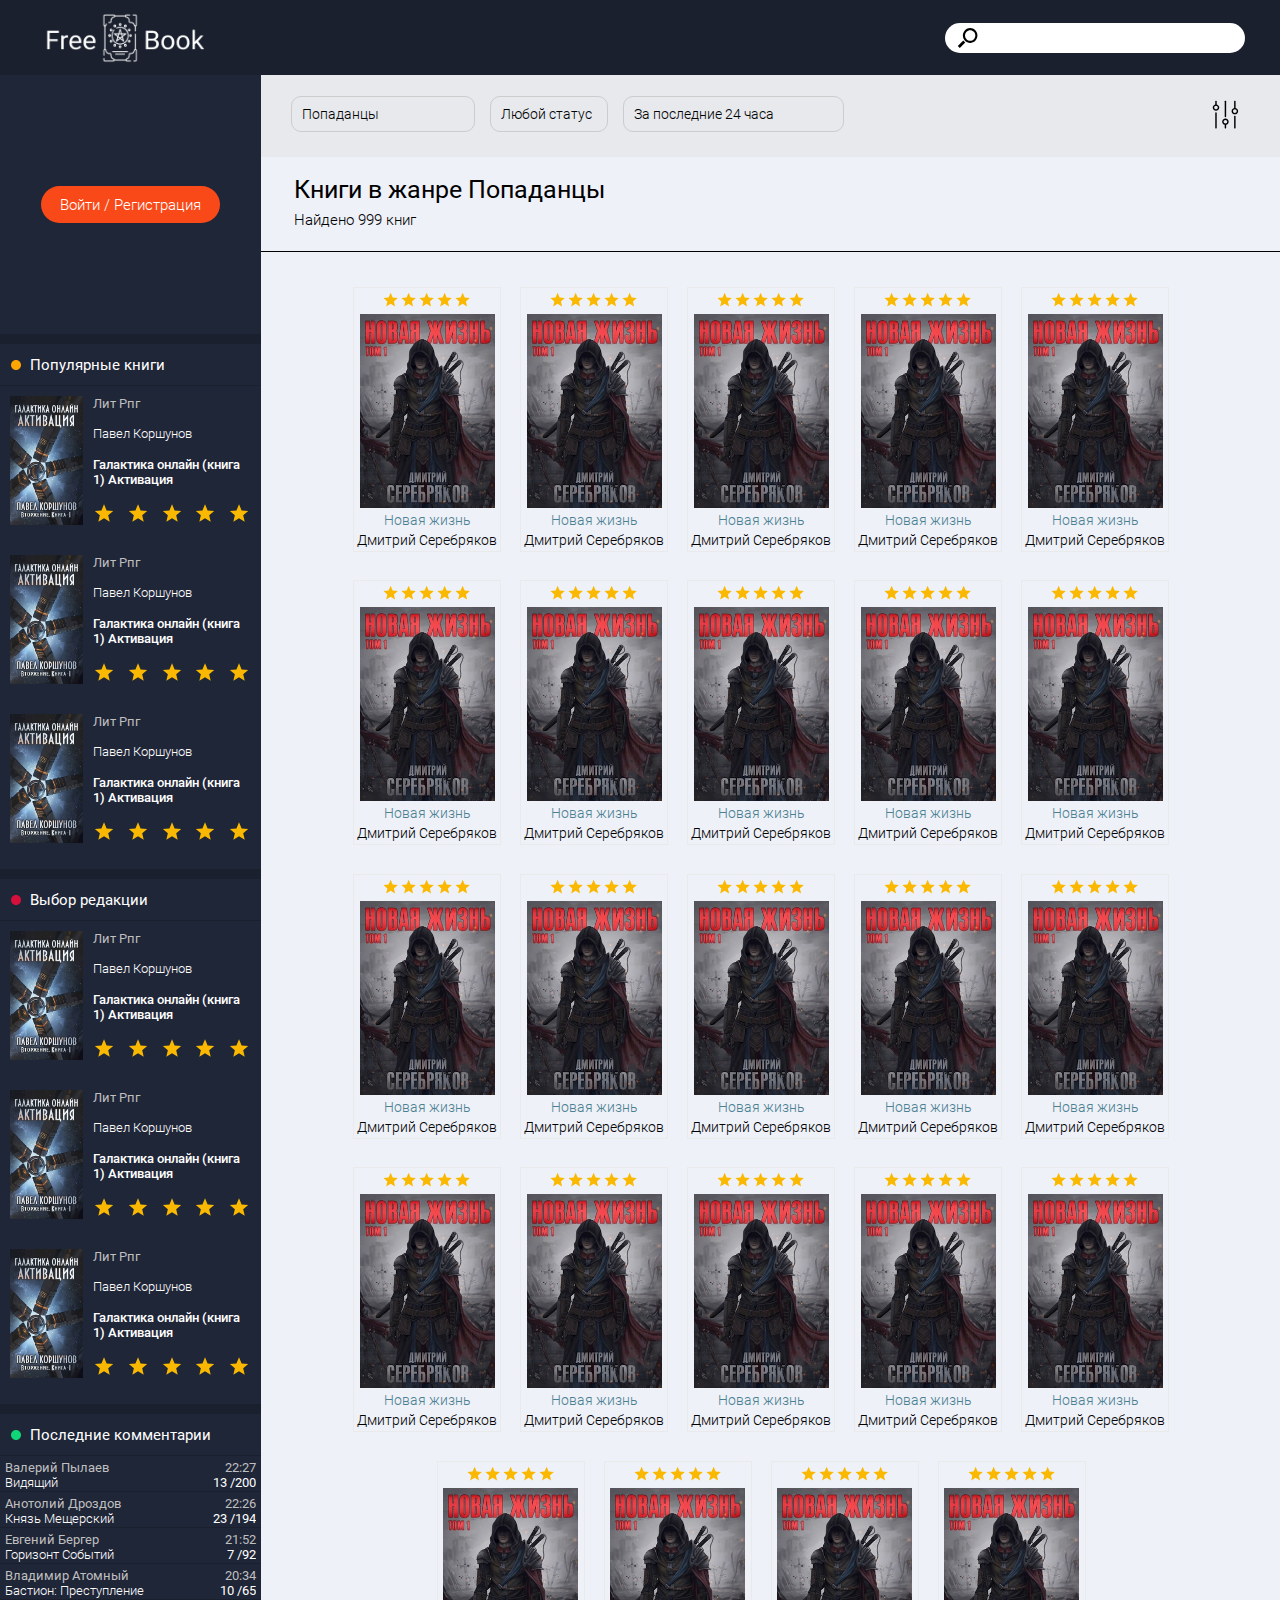
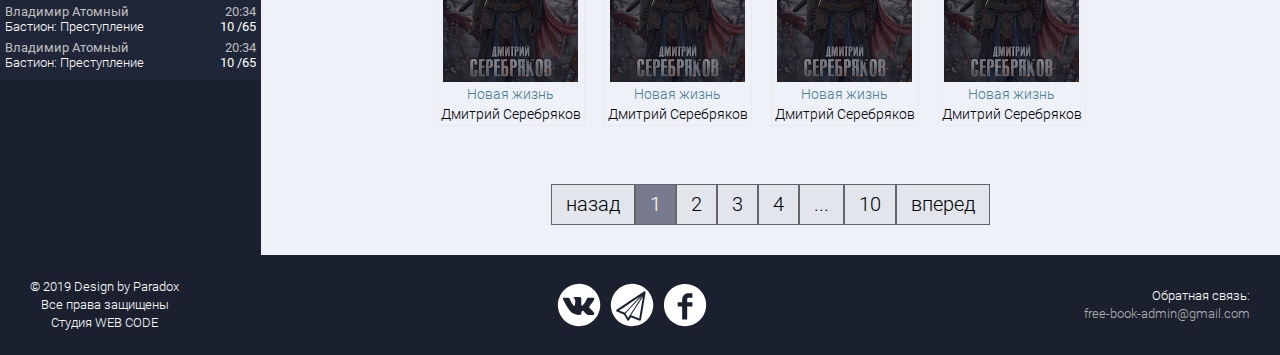
==== commit 57c5dab7: "Я ВЕРНУЛСЯ" ====
--- a/index.html
+++ b/index.html
@@ -41,10 +41,10 @@
                     </div>
                     <ul class="popular-book__list">
                         <li class="book-item">
-                            <div class="book-cover"><img src="http://placehold.it/73x129" alt="Обложка книги"></div>
+                            <div class="book-cover"><img src="img/content-img/cover_galaxy_online.jpg" width="73" height="129" alt="Обложка книги"></div>
                             <div class="book-desc">
                                 <a href="#" class="book-genre__litRpg">Лит Рпг</a>
-                                <a href="#" class="autor-nick">Павел Коршунов</a>
+                                <a href="#" class="author-nick">Павел Коршунов</a>
                                 <a href="#" class="book-title">Галактика онлайн (книга 1) Активация</a>
                                 <ul class="book-rating">
                                     <!--Потом удалю сделаю норм-->
@@ -67,10 +67,10 @@
                             </div>
                         </li>
                         <li class="book-item">
-                            <div class="book-cover"><img src="http://placehold.it/73x129" alt="Обложка книги"></div>
+                            <div class="book-cover"><img src="img/content-img/cover_galaxy_online.jpg" width="73" height="129" alt="Обложка книги"></div>
                             <div class="book-desc">
                                 <a href="#" class="book-genre__litRpg">Лит Рпг</a>
-                                <a href="#" class="autor-nick">Павел Коршунов</a>
+                                <a href="#" class="author-nick">Павел Коршунов</a>
                                 <a href="#" class="book-title">Галактика онлайн (книга 1) Активация</a>
                                 <ul class="book-rating">
                                     <!--Потом удалю сделаю норм-->
@@ -93,10 +93,10 @@
                             </div>
                         </li>
                         <li class="book-item">
-                            <div class="book-cover"><img src="http://placehold.it/73x129" alt="Обложка книги"></div>
+                            <div class="book-cover"><img src="img/content-img/cover_galaxy_online.jpg" width="73" height="129" alt="Обложка книги"></div>
                             <div class="book-desc">
                                 <a href="#" class="book-genre__litRpg">Лит Рпг</a>
-                                <a href="#" class="autor-nick">Павел Коршунов</a>
+                                <a href="#" class="author-nick">Павел Коршунов</a>
                                 <a href="#" class="book-title">Галактика онлайн (книга 1) Активация</a>
                                 <ul class="book-rating">
                                     <!--Потом удалю сделаю норм-->
@@ -128,10 +128,10 @@
                     </div>
                     <ul class="editors-choice__list">
                         <li class="book-item">
-                            <div class="book-cover"><img src="http://placehold.it/73x129" alt="Обложка книги"></div>
+                            <div class="book-cover"><img src="img/content-img/cover_galaxy_online.jpg" width="73" height="129" alt="Обложка книги"></div>
                             <div class="book-desc">
                                 <a href="#" class="book-genre__litRpg">Лит Рпг</a>
-                                <a href="#" class="autor-nick">Павел Коршунов</a>
+                                <a href="#" class="author-nick">Павел Коршунов</a>
                                 <a href="#" class="book-title">Галактика онлайн (книга 1) Активация</a>
                                 <ul class="book-rating">
                                     <!--Потом удалю сделаю норм-->
@@ -154,10 +154,10 @@
                             </div>
                         </li>
                         <li class="book-item">
-                            <div class="book-cover"><img src="http://placehold.it/73x129" alt="Обложка книги"></div>
+                            <div class="book-cover"><img src="img/content-img/cover_galaxy_online.jpg" width="73" height="129" alt="Обложка книги"></div>
                             <div class="book-desc">
                                 <a href="#" class="book-genre__litRpg">Лит Рпг</a>
-                                <a href="#" class="autor-nick">Павел Коршунов</a>
+                                <a href="#" class="author-nick">Павел Коршунов</a>
                                 <a href="#" class="book-title">Галактика онлайн (книга 1) Активация</a>
                                 <ul class="book-rating">
                                     <!--Потом удалю сделаю норм-->
@@ -180,10 +180,10 @@
                             </div>
                         </li>
                         <li class="book-item">
-                            <div class="book-cover"><img src="http://placehold.it/73x129" alt="Обложка книги"></div>
+                            <div class="book-cover"><img src="img/content-img/cover_galaxy_online.jpg" width="73" height="129" alt="Обложка книги"></div>
                             <div class="book-desc">
                                 <a href="#" class="book-genre__litRpg">Лит Рпг</a>
-                                <a href="#" class="autor-nick">Павел Коршунов</a>
+                                <a href="#" class="author-nick">Павел Коршунов</a>
                                 <a href="#" class="book-title">Галактика онлайн (книга 1) Активация</a>
                                 <ul class="book-rating">
                                     <!--Потом удалю сделаю норм-->
@@ -214,8 +214,8 @@
                     <ul class="last-comments__list">
                         <li class="comment-item">
                             <a href="#" class="last-comment-link">
-                                <div class="text-autor-book">
-                                    <span class="autor-initials">
+                                <div class="text-author-book">
+                                    <span class="author-initials">
                                         Валерий Пылаев
                                     </span>
                                     <span class="comment-book-title">
@@ -233,8 +233,8 @@
                         </li>
                         <li class="comment-item">
                             <a href="#" class="last-comment-link">
-                                <div class="text-autor-book">
-                                    <span class="autor-initials">
+                                <div class="text-author-book">
+                                    <span class="author-initials">
                                         Анотолий Дроздов
                                     </span>
                                     <span class="comment-book-title">
@@ -252,8 +252,8 @@
                         </li>
                         <li class="comment-item">
                             <a href="#" class="last-comment-link">
-                                <div class="text-autor-book">
-                                    <span class="autor-initials">
+                                <div class="text-author-book">
+                                    <span class="author-initials">
                                         Евгений Бергер
                                     </span>
                                     <span class="comment-book-title">
@@ -271,8 +271,8 @@
                         </li>
                         <li class="comment-item">
                             <a href="#" class="last-comment-link">
-                                <div class="text-autor-book">
-                                    <span class="autor-initials">
+                                <div class="text-author-book">
+                                    <span class="author-initials">
                                         Владимир Атомный
                                     </span>
                                     <span class="comment-book-title">
@@ -290,8 +290,8 @@
                         </li>
                         <li class="comment-item">
                             <a href="#" class="last-comment-link">
-                                <div class="text-autor-book">
-                                    <span class="autor-initials">
+                                <div class="text-author-book">
+                                    <span class="author-initials">
                                         Владимир Атомный
                                     </span>
                                     <span class="comment-book-title">
@@ -309,8 +309,8 @@
                         </li>
                         <li class="comment-item">
                             <a href="#" class="last-comment-link">
-                                <div class="text-autor-book">
-                                    <span class="autor-initials">
+                                <div class="text-author-book">
+                                    <span class="author-initials">
                                         Владимир Атомный
                                     </span>
                                     <span class="comment-book-title">
@@ -403,794 +403,794 @@
                                 </ul>
                                 <img src="img/content-img/cover.jpg" alt="Обложка книги" class="personal-book-cover"
                                     width="135px" height="194px">
-                                <div class="title-and-autor">
-                                    <a href="#" class="title-link">
-                                        <h3 class="title-book">Новая жизнь</h3>
-                                    </a>
-                                    <a href="#" class="autor-book-link">
-                                        <h4 class="title-autor">Дмитрий Серебряков</h4>
-                                    </a>
-                                </div>
-                                <div class="annotation-book">
-                                    <p class="annotation-text">
-                                        У него есть все, чтобы стать самым сильным в новом мире. Все его знания по программированию нейронных связей мозга остались с ним. А изучив магию, можно вечно жить, наслаждаясь силой. Но так ли он силен? Как говорится, если считаешь, что сильнее тебя только небо, оно спускается и дает по шее.
-                                    </p>
-                                </div>
-                            </li>
-                            <li class="book-card-li">
-                                <ul class="personal-book-rating">
-                                    <li class="personal-book-rating-li">
-                                        <span class="star-rating-content"></span>
-                                    </li>
-                                    <li class="personal-book-rating-li">
-                                        <span class="star-rating-content"></span>
-                                    </li>
-                                    <li class="personal-book-rating-li">
-                                        <span class="star-rating-content"></span>
-                                    </li>
-                                    <li class="personal-book-rating-li">
-                                        <span class="star-rating-content"></span>
-                                    </li>
-                                    <li class="personal-book-rating-li">
-                                        <span class="star-rating-content"></span>
-                                    </li>
-                                </ul>
-                                <img src="img/content-img/cover.jpg" alt="Обложка книги" class="personal-book-cover"
-                                    width="135px" height="194px">
-                                <div class="title-and-autor">
-                                    <a href="#" class="title-link">
-                                        <h3 class="title-book">Новая жизнь</h3>
-                                    </a>
-                                    <a href="#" class="autor-book-link">
-                                        <h4 class="title-autor">Дмитрий Серебряков</h4>
-                                    </a>
-                                </div>
-                                <div class="annotation-book">
-                                    <p class="annotation-text">
-                                        У него есть все, чтобы стать самым сильным в новом мире. Все его знания по программированию нейронных связей мозга остались с ним. А изучив магию, можно вечно жить, наслаждаясь силой. Но так ли он силен? Как говорится, если считаешь, что сильнее тебя только небо, оно спускается и дает по шее.
-                                    </p>
-                                </div>
-                            </li>
-                            <li class="book-card-li">
-                                <ul class="personal-book-rating">
-                                    <li class="personal-book-rating-li">
-                                        <span class="star-rating-content"></span>
-                                    </li>
-                                    <li class="personal-book-rating-li">
-                                        <span class="star-rating-content"></span>
-                                    </li>
-                                    <li class="personal-book-rating-li">
-                                        <span class="star-rating-content"></span>
-                                    </li>
-                                    <li class="personal-book-rating-li">
-                                        <span class="star-rating-content"></span>
-                                    </li>
-                                    <li class="personal-book-rating-li">
-                                        <span class="star-rating-content"></span>
-                                    </li>
-                                </ul>
-                                <img src="img/content-img/cover.jpg" alt="Обложка книги" class="personal-book-cover"
-                                    width="135px" height="194px">
-                                <div class="title-and-autor">
-                                    <a href="#" class="title-link">
-                                        <h3 class="title-book">Новая жизнь</h3>
-                                    </a>
-                                    <a href="#" class="autor-book-link">
-                                        <h4 class="title-autor">Дмитрий Серебряков</h4>
-                                    </a>
-                                </div>
-                                <div class="annotation-book">
-                                    <p class="annotation-text">
-                                        У него есть все, чтобы стать самым сильным в новом мире. Все его знания по программированию нейронных связей мозга остались с ним. А изучив магию, можно вечно жить, наслаждаясь силой. Но так ли он силен? Как говорится, если считаешь, что сильнее тебя только небо, оно спускается и дает по шее.
-                                    </p>
-                                </div>
-                            </li>
-                            <li class="book-card-li">
-                                <ul class="personal-book-rating">
-                                    <li class="personal-book-rating-li">
-                                        <span class="star-rating-content"></span>
-                                    </li>
-                                    <li class="personal-book-rating-li">
-                                        <span class="star-rating-content"></span>
-                                    </li>
-                                    <li class="personal-book-rating-li">
-                                        <span class="star-rating-content"></span>
-                                    </li>
-                                    <li class="personal-book-rating-li">
-                                        <span class="star-rating-content"></span>
-                                    </li>
-                                    <li class="personal-book-rating-li">
-                                        <span class="star-rating-content"></span>
-                                    </li>
-                                </ul>
-                                <img src="img/content-img/cover.jpg" alt="Обложка книги" class="personal-book-cover"
-                                    width="135px" height="194px">
-                                <div class="title-and-autor">
-                                    <a href="#" class="title-link">
-                                        <h3 class="title-book">Новая жизнь</h3>
-                                    </a>
-                                    <a href="#" class="autor-book-link">
-                                        <h4 class="title-autor">Дмитрий Серебряков</h4>
-                                    </a>
-                                </div>
-                                <div class="annotation-book">
-                                    <p class="annotation-text">
-                                        У него есть все, чтобы стать самым сильным в новом мире. Все его знания по программированию нейронных связей мозга остались с ним. А изучив магию, можно вечно жить, наслаждаясь силой. Но так ли он силен? Как говорится, если считаешь, что сильнее тебя только небо, оно спускается и дает по шее.
-                                    </p>
-                                </div>
-                            </li>
-                            <li class="book-card-li">
-                                <ul class="personal-book-rating">
-                                    <li class="personal-book-rating-li">
-                                        <span class="star-rating-content"></span>
-                                    </li>
-                                    <li class="personal-book-rating-li">
-                                        <span class="star-rating-content"></span>
-                                    </li>
-                                    <li class="personal-book-rating-li">
-                                        <span class="star-rating-content"></span>
-                                    </li>
-                                    <li class="personal-book-rating-li">
-                                        <span class="star-rating-content"></span>
-                                    </li>
-                                    <li class="personal-book-rating-li">
-                                        <span class="star-rating-content"></span>
-                                    </li>
-                                </ul>
-                                <img src="img/content-img/cover.jpg" alt="Обложка книги" class="personal-book-cover"
-                                    width="135px" height="194px">
-                                <div class="title-and-autor">
-                                    <a href="#" class="title-link">
-                                        <h3 class="title-book">Новая жизнь</h3>
-                                    </a>
-                                    <a href="#" class="autor-book-link">
-                                        <h4 class="title-autor">Дмитрий Серебряков</h4>
-                                    </a>
-                                </div>
-                                <div class="annotation-book">
-                                    <p class="annotation-text">
-                                        У него есть все, чтобы стать самым сильным в новом мире. Все его знания по программированию нейронных связей мозга остались с ним. А изучив магию, можно вечно жить, наслаждаясь силой. Но так ли он силен? Как говорится, если считаешь, что сильнее тебя только небо, оно спускается и дает по шее.
-                                    </p>
-                                </div>
-                            </li>
-                            <li class="book-card-li">
-                                <ul class="personal-book-rating">
-                                    <li class="personal-book-rating-li">
-                                        <span class="star-rating-content"></span>
-                                    </li>
-                                    <li class="personal-book-rating-li">
-                                        <span class="star-rating-content"></span>
-                                    </li>
-                                    <li class="personal-book-rating-li">
-                                        <span class="star-rating-content"></span>
-                                    </li>
-                                    <li class="personal-book-rating-li">
-                                        <span class="star-rating-content"></span>
-                                    </li>
-                                    <li class="personal-book-rating-li">
-                                        <span class="star-rating-content"></span>
-                                    </li>
-                                </ul>
-                                <img src="img/content-img/cover.jpg" alt="Обложка книги" class="personal-book-cover"
-                                    width="135px" height="194px">
-                                <div class="title-and-autor">
-                                    <a href="#" class="title-link">
-                                        <h3 class="title-book">Новая жизнь</h3>
-                                    </a>
-                                    <a href="#" class="autor-book-link">
-                                        <h4 class="title-autor">Дмитрий Серебряков</h4>
-                                    </a>
-                                </div>
-                                <div class="annotation-book">
-                                    <p class="annotation-text">
-                                        У него есть все, чтобы стать самым сильным в новом мире. Все его знания по программированию нейронных связей мозга остались с ним. А изучив магию, можно вечно жить, наслаждаясь силой. Но так ли он силен? Как говорится, если считаешь, что сильнее тебя только небо, оно спускается и дает по шее.
-                                    </p>
-                                </div>
-                            </li>
-                            <li class="book-card-li">
-                                <ul class="personal-book-rating">
-                                    <li class="personal-book-rating-li">
-                                        <span class="star-rating-content"></span>
-                                    </li>
-                                    <li class="personal-book-rating-li">
-                                        <span class="star-rating-content"></span>
-                                    </li>
-                                    <li class="personal-book-rating-li">
-                                        <span class="star-rating-content"></span>
-                                    </li>
-                                    <li class="personal-book-rating-li">
-                                        <span class="star-rating-content"></span>
-                                    </li>
-                                    <li class="personal-book-rating-li">
-                                        <span class="star-rating-content"></span>
-                                    </li>
-                                </ul>
-                                <img src="img/content-img/cover.jpg" alt="Обложка книги" class="personal-book-cover"
-                                    width="135px" height="194px">
-                                <div class="title-and-autor">
-                                    <a href="#" class="title-link">
-                                        <h3 class="title-book">Новая жизнь</h3>
-                                    </a>
-                                    <a href="#" class="autor-book-link">
-                                        <h4 class="title-autor">Дмитрий Серебряков</h4>
-                                    </a>
-                                </div>
-                                <div class="annotation-book">
-                                    <p class="annotation-text">
-                                        У него есть все, чтобы стать самым сильным в новом мире. Все его знания по программированию нейронных связей мозга остались с ним. А изучив магию, можно вечно жить, наслаждаясь силой. Но так ли он силен? Как говорится, если считаешь, что сильнее тебя только небо, оно спускается и дает по шее.
-                                    </p>
-                                </div>
-                            </li>
-                            <li class="book-card-li">
-                                <ul class="personal-book-rating">
-                                    <li class="personal-book-rating-li">
-                                        <span class="star-rating-content"></span>
-                                    </li>
-                                    <li class="personal-book-rating-li">
-                                        <span class="star-rating-content"></span>
-                                    </li>
-                                    <li class="personal-book-rating-li">
-                                        <span class="star-rating-content"></span>
-                                    </li>
-                                    <li class="personal-book-rating-li">
-                                        <span class="star-rating-content"></span>
-                                    </li>
-                                    <li class="personal-book-rating-li">
-                                        <span class="star-rating-content"></span>
-                                    </li>
-                                </ul>
-                                <img src="img/content-img/cover.jpg" alt="Обложка книги" class="personal-book-cover"
-                                    width="135px" height="194px">
-                                <div class="title-and-autor">
-                                    <a href="#" class="title-link">
-                                        <h3 class="title-book">Новая жизнь</h3>
-                                    </a>
-                                    <a href="#" class="autor-book-link">
-                                        <h4 class="title-autor">Дмитрий Серебряков</h4>
-                                    </a>
-                                </div>
-                                <div class="annotation-book">
-                                    <p class="annotation-text">
-                                        У него есть все, чтобы стать самым сильным в новом мире. Все его знания по программированию нейронных связей мозга остались с ним. А изучив магию, можно вечно жить, наслаждаясь силой. Но так ли он силен? Как говорится, если считаешь, что сильнее тебя только небо, оно спускается и дает по шее.
-                                    </p>
-                                </div>
-                            </li>
-                            <li class="book-card-li">
-                                <ul class="personal-book-rating">
-                                    <li class="personal-book-rating-li">
-                                        <span class="star-rating-content"></span>
-                                    </li>
-                                    <li class="personal-book-rating-li">
-                                        <span class="star-rating-content"></span>
-                                    </li>
-                                    <li class="personal-book-rating-li">
-                                        <span class="star-rating-content"></span>
-                                    </li>
-                                    <li class="personal-book-rating-li">
-                                        <span class="star-rating-content"></span>
-                                    </li>
-                                    <li class="personal-book-rating-li">
-                                        <span class="star-rating-content"></span>
-                                    </li>
-                                </ul>
-                                <img src="img/content-img/cover.jpg" alt="Обложка книги" class="personal-book-cover"
-                                    width="135px" height="194px">
-                                <div class="title-and-autor">
-                                    <a href="#" class="title-link">
-                                        <h3 class="title-book">Новая жизнь</h3>
-                                    </a>
-                                    <a href="#" class="autor-book-link">
-                                        <h4 class="title-autor">Дмитрий Серебряков</h4>
-                                    </a>
-                                </div>
-                                <div class="annotation-book">
-                                    <p class="annotation-text">
-                                        У него есть все, чтобы стать самым сильным в новом мире. Все его знания по программированию нейронных связей мозга остались с ним. А изучив магию, можно вечно жить, наслаждаясь силой. Но так ли он силен? Как говорится, если считаешь, что сильнее тебя только небо, оно спускается и дает по шее.
-                                    </p>
-                                </div>
-                            </li>
-                            <li class="book-card-li">
-                                <ul class="personal-book-rating">
-                                    <li class="personal-book-rating-li">
-                                        <span class="star-rating-content"></span>
-                                    </li>
-                                    <li class="personal-book-rating-li">
-                                        <span class="star-rating-content"></span>
-                                    </li>
-                                    <li class="personal-book-rating-li">
-                                        <span class="star-rating-content"></span>
-                                    </li>
-                                    <li class="personal-book-rating-li">
-                                        <span class="star-rating-content"></span>
-                                    </li>
-                                    <li class="personal-book-rating-li">
-                                        <span class="star-rating-content"></span>
-                                    </li>
-                                </ul>
-                                <img src="img/content-img/cover.jpg" alt="Обложка книги" class="personal-book-cover"
-                                    width="135px" height="194px">
-                                <div class="title-and-autor">
-                                    <a href="#" class="title-link">
-                                        <h3 class="title-book">Новая жизнь</h3>
-                                    </a>
-                                    <a href="#" class="autor-book-link">
-                                        <h4 class="title-autor">Дмитрий Серебряков</h4>
-                                    </a>
-                                </div>
-                                <div class="annotation-book">
-                                    <p class="annotation-text">
-                                        У него есть все, чтобы стать самым сильным в новом мире. Все его знания по программированию нейронных связей мозга остались с ним. А изучив магию, можно вечно жить, наслаждаясь силой. Но так ли он силен? Как говорится, если считаешь, что сильнее тебя только небо, оно спускается и дает по шее.
-                                    </p>
-                                </div>
-                            </li>
-                            <li class="book-card-li">
-                                <ul class="personal-book-rating">
-                                    <li class="personal-book-rating-li">
-                                        <span class="star-rating-content"></span>
-                                    </li>
-                                    <li class="personal-book-rating-li">
-                                        <span class="star-rating-content"></span>
-                                    </li>
-                                    <li class="personal-book-rating-li">
-                                        <span class="star-rating-content"></span>
-                                    </li>
-                                    <li class="personal-book-rating-li">
-                                        <span class="star-rating-content"></span>
-                                    </li>
-                                    <li class="personal-book-rating-li">
-                                        <span class="star-rating-content"></span>
-                                    </li>
-                                </ul>
-                                <img src="img/content-img/cover.jpg" alt="Обложка книги" class="personal-book-cover"
-                                    width="135px" height="194px">
-                                <div class="title-and-autor">
-                                    <a href="#" class="title-link">
-                                        <h3 class="title-book">Новая жизнь</h3>
-                                    </a>
-                                    <a href="#" class="autor-book-link">
-                                        <h4 class="title-autor">Дмитрий Серебряков</h4>
-                                    </a>
-                                </div>
-                                <div class="annotation-book">
-                                    <p class="annotation-text">
-                                        У него есть все, чтобы стать самым сильным в новом мире. Все его знания по программированию нейронных связей мозга остались с ним. А изучив магию, можно вечно жить, наслаждаясь силой. Но так ли он силен? Как говорится, если считаешь, что сильнее тебя только небо, оно спускается и дает по шее.
-                                    </p>
-                                </div>
-                            </li>
-                            <li class="book-card-li">
-                                <ul class="personal-book-rating">
-                                    <li class="personal-book-rating-li">
-                                        <span class="star-rating-content"></span>
-                                    </li>
-                                    <li class="personal-book-rating-li">
-                                        <span class="star-rating-content"></span>
-                                    </li>
-                                    <li class="personal-book-rating-li">
-                                        <span class="star-rating-content"></span>
-                                    </li>
-                                    <li class="personal-book-rating-li">
-                                        <span class="star-rating-content"></span>
-                                    </li>
-                                    <li class="personal-book-rating-li">
-                                        <span class="star-rating-content"></span>
-                                    </li>
-                                </ul>
-                                <img src="img/content-img/cover.jpg" alt="Обложка книги" class="personal-book-cover"
-                                    width="135px" height="194px">
-                                <div class="title-and-autor">
-                                    <a href="#" class="title-link">
-                                        <h3 class="title-book">Новая жизнь</h3>
-                                    </a>
-                                    <a href="#" class="autor-book-link">
-                                        <h4 class="title-autor">Дмитрий Серебряков</h4>
-                                    </a>
-                                </div>
-                                <div class="annotation-book">
-                                    <p class="annotation-text">
-                                        У него есть все, чтобы стать самым сильным в новом мире. Все его знания по программированию нейронных связей мозга остались с ним. А изучив магию, можно вечно жить, наслаждаясь силой. Но так ли он силен? Как говорится, если считаешь, что сильнее тебя только небо, оно спускается и дает по шее.
-                                    </p>
-                                </div>
-                            </li>
-                            <li class="book-card-li">
-                                <ul class="personal-book-rating">
-                                    <li class="personal-book-rating-li">
-                                        <span class="star-rating-content"></span>
-                                    </li>
-                                    <li class="personal-book-rating-li">
-                                        <span class="star-rating-content"></span>
-                                    </li>
-                                    <li class="personal-book-rating-li">
-                                        <span class="star-rating-content"></span>
-                                    </li>
-                                    <li class="personal-book-rating-li">
-                                        <span class="star-rating-content"></span>
-                                    </li>
-                                    <li class="personal-book-rating-li">
-                                        <span class="star-rating-content"></span>
-                                    </li>
-                                </ul>
-                                <img src="img/content-img/cover.jpg" alt="Обложка книги" class="personal-book-cover"
-                                    width="135px" height="194px">
-                                <div class="title-and-autor">
-                                    <a href="#" class="title-link">
-                                        <h3 class="title-book">Новая жизнь</h3>
-                                    </a>
-                                    <a href="#" class="autor-book-link">
-                                        <h4 class="title-autor">Дмитрий Серебряков</h4>
-                                    </a>
-                                </div>
-                                <div class="annotation-book">
-                                    <p class="annotation-text">
-                                        У него есть все, чтобы стать самым сильным в новом мире. Все его знания по программированию нейронных связей мозга остались с ним. А изучив магию, можно вечно жить, наслаждаясь силой. Но так ли он силен? Как говорится, если считаешь, что сильнее тебя только небо, оно спускается и дает по шее.
-                                    </p>
-                                </div>
-                            </li>
-                            <li class="book-card-li">
-                                <ul class="personal-book-rating">
-                                    <li class="personal-book-rating-li">
-                                        <span class="star-rating-content"></span>
-                                    </li>
-                                    <li class="personal-book-rating-li">
-                                        <span class="star-rating-content"></span>
-                                    </li>
-                                    <li class="personal-book-rating-li">
-                                        <span class="star-rating-content"></span>
-                                    </li>
-                                    <li class="personal-book-rating-li">
-                                        <span class="star-rating-content"></span>
-                                    </li>
-                                    <li class="personal-book-rating-li">
-                                        <span class="star-rating-content"></span>
-                                    </li>
-                                </ul>
-                                <img src="img/content-img/cover.jpg" alt="Обложка книги" class="personal-book-cover"
-                                    width="135px" height="194px">
-                                <div class="title-and-autor">
-                                    <a href="#" class="title-link">
-                                        <h3 class="title-book">Новая жизнь</h3>
-                                    </a>
-                                    <a href="#" class="autor-book-link">
-                                        <h4 class="title-autor">Дмитрий Серебряков</h4>
-                                    </a>
-                                </div>
-                                <div class="annotation-book">
-                                    <p class="annotation-text">
-                                        У него есть все, чтобы стать самым сильным в новом мире. Все его знания по программированию нейронных связей мозга остались с ним. А изучив магию, можно вечно жить, наслаждаясь силой. Но так ли он силен? Как говорится, если считаешь, что сильнее тебя только небо, оно спускается и дает по шее.
-                                    </p>
-                                </div>
-                            </li>
-                            <li class="book-card-li">
-                                <ul class="personal-book-rating">
-                                    <li class="personal-book-rating-li">
-                                        <span class="star-rating-content"></span>
-                                    </li>
-                                    <li class="personal-book-rating-li">
-                                        <span class="star-rating-content"></span>
-                                    </li>
-                                    <li class="personal-book-rating-li">
-                                        <span class="star-rating-content"></span>
-                                    </li>
-                                    <li class="personal-book-rating-li">
-                                        <span class="star-rating-content"></span>
-                                    </li>
-                                    <li class="personal-book-rating-li">
-                                        <span class="star-rating-content"></span>
-                                    </li>
-                                </ul>
-                                <img src="img/content-img/cover.jpg" alt="Обложка книги" class="personal-book-cover"
-                                    width="135px" height="194px">
-                                <div class="title-and-autor">
-                                    <a href="#" class="title-link">
-                                        <h3 class="title-book">Новая жизнь</h3>
-                                    </a>
-                                    <a href="#" class="autor-book-link">
-                                        <h4 class="title-autor">Дмитрий Серебряков</h4>
-                                    </a>
-                                </div>
-                                <div class="annotation-book">
-                                    <p class="annotation-text">
-                                        У него есть все, чтобы стать самым сильным в новом мире. Все его знания по программированию нейронных связей мозга остались с ним. А изучив магию, можно вечно жить, наслаждаясь силой. Но так ли он силен? Как говорится, если считаешь, что сильнее тебя только небо, оно спускается и дает по шее.
-                                    </p>
-                                </div>
-                            </li>
-                            <li class="book-card-li">
-                                <ul class="personal-book-rating">
-                                    <li class="personal-book-rating-li">
-                                        <span class="star-rating-content"></span>
-                                    </li>
-                                    <li class="personal-book-rating-li">
-                                        <span class="star-rating-content"></span>
-                                    </li>
-                                    <li class="personal-book-rating-li">
-                                        <span class="star-rating-content"></span>
-                                    </li>
-                                    <li class="personal-book-rating-li">
-                                        <span class="star-rating-content"></span>
-                                    </li>
-                                    <li class="personal-book-rating-li">
-                                        <span class="star-rating-content"></span>
-                                    </li>
-                                </ul>
-                                <img src="img/content-img/cover.jpg" alt="Обложка книги" class="personal-book-cover"
-                                    width="135px" height="194px">
-                                <div class="title-and-autor">
-                                    <a href="#" class="title-link">
-                                        <h3 class="title-book">Новая жизнь</h3>
-                                    </a>
-                                    <a href="#" class="autor-book-link">
-                                        <h4 class="title-autor">Дмитрий Серебряков</h4>
-                                    </a>
-                                </div>
-                                <div class="annotation-book">
-                                    <p class="annotation-text">
-                                        У него есть все, чтобы стать самым сильным в новом мире. Все его знания по программированию нейронных связей мозга остались с ним. А изучив магию, можно вечно жить, наслаждаясь силой. Но так ли он силен? Как говорится, если считаешь, что сильнее тебя только небо, оно спускается и дает по шее.
-                                    </p>
-                                </div>
-                            </li>
-                            <li class="book-card-li">
-                                <ul class="personal-book-rating">
-                                    <li class="personal-book-rating-li">
-                                        <span class="star-rating-content"></span>
-                                    </li>
-                                    <li class="personal-book-rating-li">
-                                        <span class="star-rating-content"></span>
-                                    </li>
-                                    <li class="personal-book-rating-li">
-                                        <span class="star-rating-content"></span>
-                                    </li>
-                                    <li class="personal-book-rating-li">
-                                        <span class="star-rating-content"></span>
-                                    </li>
-                                    <li class="personal-book-rating-li">
-                                        <span class="star-rating-content"></span>
-                                    </li>
-                                </ul>
-                                <img src="img/content-img/cover.jpg" alt="Обложка книги" class="personal-book-cover"
-                                    width="135px" height="194px">
-                                <div class="title-and-autor">
-                                    <a href="#" class="title-link">
-                                        <h3 class="title-book">Новая жизнь</h3>
-                                    </a>
-                                    <a href="#" class="autor-book-link">
-                                        <h4 class="title-autor">Дмитрий Серебряков</h4>
-                                    </a>
-                                </div>
-                                <div class="annotation-book">
-                                    <p class="annotation-text">
-                                        У него есть все, чтобы стать самым сильным в новом мире. Все его знания по программированию нейронных связей мозга остались с ним. А изучив магию, можно вечно жить, наслаждаясь силой. Но так ли он силен? Как говорится, если считаешь, что сильнее тебя только небо, оно спускается и дает по шее.
-                                    </p>
-                                </div>
-                            </li>
-                            <li class="book-card-li">
-                                <ul class="personal-book-rating">
-                                    <li class="personal-book-rating-li">
-                                        <span class="star-rating-content"></span>
-                                    </li>
-                                    <li class="personal-book-rating-li">
-                                        <span class="star-rating-content"></span>
-                                    </li>
-                                    <li class="personal-book-rating-li">
-                                        <span class="star-rating-content"></span>
-                                    </li>
-                                    <li class="personal-book-rating-li">
-                                        <span class="star-rating-content"></span>
-                                    </li>
-                                    <li class="personal-book-rating-li">
-                                        <span class="star-rating-content"></span>
-                                    </li>
-                                </ul>
-                                <img src="img/content-img/cover.jpg" alt="Обложка книги" class="personal-book-cover"
-                                    width="135px" height="194px">
-                                <div class="title-and-autor">
-                                    <a href="#" class="title-link">
-                                        <h3 class="title-book">Новая жизнь</h3>
-                                    </a>
-                                    <a href="#" class="autor-book-link">
-                                        <h4 class="title-autor">Дмитрий Серебряков</h4>
-                                    </a>
-                                </div>
-                                <div class="annotation-book">
-                                    <p class="annotation-text">
-                                        У него есть все, чтобы стать самым сильным в новом мире. Все его знания по программированию нейронных связей мозга остались с ним. А изучив магию, можно вечно жить, наслаждаясь силой. Но так ли он силен? Как говорится, если считаешь, что сильнее тебя только небо, оно спускается и дает по шее.
-                                    </p>
-                                </div>
-                            </li>
-                            <li class="book-card-li">
-                                <ul class="personal-book-rating">
-                                    <li class="personal-book-rating-li">
-                                        <span class="star-rating-content"></span>
-                                    </li>
-                                    <li class="personal-book-rating-li">
-                                        <span class="star-rating-content"></span>
-                                    </li>
-                                    <li class="personal-book-rating-li">
-                                        <span class="star-rating-content"></span>
-                                    </li>
-                                    <li class="personal-book-rating-li">
-                                        <span class="star-rating-content"></span>
-                                    </li>
-                                    <li class="personal-book-rating-li">
-                                        <span class="star-rating-content"></span>
-                                    </li>
-                                </ul>
-                                <img src="img/content-img/cover.jpg" alt="Обложка книги" class="personal-book-cover"
-                                    width="135px" height="194px">
-                                <div class="title-and-autor">
-                                    <a href="#" class="title-link">
-                                        <h3 class="title-book">Новая жизнь</h3>
-                                    </a>
-                                    <a href="#" class="autor-book-link">
-                                        <h4 class="title-autor">Дмитрий Серебряков</h4>
-                                    </a>
-                                </div>
-                                <div class="annotation-book">
-                                    <p class="annotation-text">
-                                        У него есть все, чтобы стать самым сильным в новом мире. Все его знания по программированию нейронных связей мозга остались с ним. А изучив магию, можно вечно жить, наслаждаясь силой. Но так ли он силен? Как говорится, если считаешь, что сильнее тебя только небо, оно спускается и дает по шее.
-                                    </p>
-                                </div>
-                            </li>
-                            <li class="book-card-li">
-                                <ul class="personal-book-rating">
-                                    <li class="personal-book-rating-li">
-                                        <span class="star-rating-content"></span>
-                                    </li>
-                                    <li class="personal-book-rating-li">
-                                        <span class="star-rating-content"></span>
-                                    </li>
-                                    <li class="personal-book-rating-li">
-                                        <span class="star-rating-content"></span>
-                                    </li>
-                                    <li class="personal-book-rating-li">
-                                        <span class="star-rating-content"></span>
-                                    </li>
-                                    <li class="personal-book-rating-li">
-                                        <span class="star-rating-content"></span>
-                                    </li>
-                                </ul>
-                                <img src="img/content-img/cover.jpg" alt="Обложка книги" class="personal-book-cover"
-                                    width="135px" height="194px">
-                                <div class="title-and-autor">
-                                    <a href="#" class="title-link">
-                                        <h3 class="title-book">Новая жизнь</h3>
-                                    </a>
-                                    <a href="#" class="autor-book-link">
-                                        <h4 class="title-autor">Дмитрий Серебряков</h4>
-                                    </a>
-                                </div>
-                                <div class="annotation-book">
-                                    <p class="annotation-text">
-                                        У него есть все, чтобы стать самым сильным в новом мире. Все его знания по программированию нейронных связей мозга остались с ним. А изучив магию, можно вечно жить, наслаждаясь силой. Но так ли он силен? Как говорится, если считаешь, что сильнее тебя только небо, оно спускается и дает по шее.
-                                    </p>
-                                </div>
-                            </li>
-                            <li class="book-card-li">
-                                <ul class="personal-book-rating">
-                                    <li class="personal-book-rating-li">
-                                        <span class="star-rating-content"></span>
-                                    </li>
-                                    <li class="personal-book-rating-li">
-                                        <span class="star-rating-content"></span>
-                                    </li>
-                                    <li class="personal-book-rating-li">
-                                        <span class="star-rating-content"></span>
-                                    </li>
-                                    <li class="personal-book-rating-li">
-                                        <span class="star-rating-content"></span>
-                                    </li>
-                                    <li class="personal-book-rating-li">
-                                        <span class="star-rating-content"></span>
-                                    </li>
-                                </ul>
-                                <img src="img/content-img/cover.jpg" alt="Обложка книги" class="personal-book-cover"
-                                    width="135px" height="194px">
-                                <div class="title-and-autor">
-                                    <a href="#" class="title-link">
-                                        <h3 class="title-book">Новая жизнь</h3>
-                                    </a>
-                                    <a href="#" class="autor-book-link">
-                                        <h4 class="title-autor">Дмитрий Серебряков</h4>
-                                    </a>
-                                </div>
-                                <div class="annotation-book">
-                                    <p class="annotation-text">
-                                        У него есть все, чтобы стать самым сильным в новом мире. Все его знания по программированию нейронных связей мозга остались с ним. А изучив магию, можно вечно жить, наслаждаясь силой. Но так ли он силен? Как говорится, если считаешь, что сильнее тебя только небо, оно спускается и дает по шее.
-                                    </p>
-                                </div>
-                            </li>
-                            <li class="book-card-li">
-                                <ul class="personal-book-rating">
-                                    <li class="personal-book-rating-li">
-                                        <span class="star-rating-content"></span>
-                                    </li>
-                                    <li class="personal-book-rating-li">
-                                        <span class="star-rating-content"></span>
-                                    </li>
-                                    <li class="personal-book-rating-li">
-                                        <span class="star-rating-content"></span>
-                                    </li>
-                                    <li class="personal-book-rating-li">
-                                        <span class="star-rating-content"></span>
-                                    </li>
-                                    <li class="personal-book-rating-li">
-                                        <span class="star-rating-content"></span>
-                                    </li>
-                                </ul>
-                                <img src="img/content-img/cover.jpg" alt="Обложка книги" class="personal-book-cover"
-                                    width="135px" height="194px">
-                                <div class="title-and-autor">
-                                    <a href="#" class="title-link">
-                                        <h3 class="title-book">Новая жизнь</h3>
-                                    </a>
-                                    <a href="#" class="autor-book-link">
-                                        <h4 class="title-autor">Дмитрий Серебряков</h4>
-                                    </a>
-                                </div>
-                                <div class="annotation-book">
-                                    <p class="annotation-text">
-                                        У него есть все, чтобы стать самым сильным в новом мире. Все его знания по программированию нейронных связей мозга остались с ним. А изучив магию, можно вечно жить, наслаждаясь силой. Но так ли он силен? Как говорится, если считаешь, что сильнее тебя только небо, оно спускается и дает по шее.
-                                    </p>
-                                </div>
-                            </li>
-                            <li class="book-card-li">
-                                <ul class="personal-book-rating">
-                                    <li class="personal-book-rating-li">
-                                        <span class="star-rating-content"></span>
-                                    </li>
-                                    <li class="personal-book-rating-li">
-                                        <span class="star-rating-content"></span>
-                                    </li>
-                                    <li class="personal-book-rating-li">
-                                        <span class="star-rating-content"></span>
-                                    </li>
-                                    <li class="personal-book-rating-li">
-                                        <span class="star-rating-content"></span>
-                                    </li>
-                                    <li class="personal-book-rating-li">
-                                        <span class="star-rating-content"></span>
-                                    </li>
-                                </ul>
-                                <img src="img/content-img/cover.jpg" alt="Обложка книги" class="personal-book-cover"
-                                    width="135px" height="194px">
-                                <div class="title-and-autor">
-                                    <a href="#" class="title-link">
-                                        <h3 class="title-book">Новая жизнь</h3>
-                                    </a>
-                                    <a href="#" class="autor-book-link">
-                                        <h4 class="title-autor">Дмитрий Серебряков</h4>
-                                    </a>
-                                </div>
-                                <div class="annotation-book">
-                                    <p class="annotation-text">
-                                        У него есть все, чтобы стать самым сильным в новом мире. Все его знания по программированию нейронных связей мозга остались с ним. А изучив магию, можно вечно жить, наслаждаясь силой. Но так ли он силен? Как говорится, если считаешь, что сильнее тебя только небо, оно спускается и дает по шее.
-                                    </p>
-                                </div>
-                            </li>
-                            <li class="book-card-li">
-                                <ul class="personal-book-rating">
-                                    <li class="personal-book-rating-li">
-                                        <span class="star-rating-content"></span>
-                                    </li>
-                                    <li class="personal-book-rating-li">
-                                        <span class="star-rating-content"></span>
-                                    </li>
-                                    <li class="personal-book-rating-li">
-                                        <span class="star-rating-content"></span>
-                                    </li>
-                                    <li class="personal-book-rating-li">
-                                        <span class="star-rating-content"></span>
-                                    </li>
-                                    <li class="personal-book-rating-li">
-                                        <span class="star-rating-content"></span>
-                                    </li>
-                                </ul>
-                                <img src="img/content-img/cover.jpg" alt="Обложка книги" class="personal-book-cover"
-                                    width="135px" height="194px">
-                                <div class="title-and-autor">
-                                    <a href="#" class="title-link">
-                                        <h3 class="title-book">Новая жизнь</h3>
-                                    </a>
-                                    <a href="#" class="autor-book-link">
-                                        <h4 class="title-autor">Дмитрий Серебряков</h4>
+                                <div class="title-and-author">
+                                    <a href="#" class="title-link">
+                                        <h3 class="title-book">Новая жизнь</h3>
+                                    </a>
+                                    <a href="#" class="author-book-link">
+                                        <h4 class="title-author">Дмитрий Серебряков</h4>
+                                    </a>
+                                </div>
+                                <div class="annotation-book">
+                                    <p class="annotation-text">
+                                        У него есть все, чтобы стать самым сильным в новом мире. Все его знания по программированию нейронных связей мозга остались с ним. А изучив магию, можно вечно жить, наслаждаясь силой. Но так ли он силен? Как говорится, если считаешь, что сильнее тебя только небо, оно спускается и дает по шее.
+                                    </p>
+                                </div>
+                            </li>
+                            <li class="book-card-li">
+                                <ul class="personal-book-rating">
+                                    <li class="personal-book-rating-li">
+                                        <span class="star-rating-content"></span>
+                                    </li>
+                                    <li class="personal-book-rating-li">
+                                        <span class="star-rating-content"></span>
+                                    </li>
+                                    <li class="personal-book-rating-li">
+                                        <span class="star-rating-content"></span>
+                                    </li>
+                                    <li class="personal-book-rating-li">
+                                        <span class="star-rating-content"></span>
+                                    </li>
+                                    <li class="personal-book-rating-li">
+                                        <span class="star-rating-content"></span>
+                                    </li>
+                                </ul>
+                                <img src="img/content-img/cover.jpg" alt="Обложка книги" class="personal-book-cover"
+                                    width="135px" height="194px">
+                                <div class="title-and-author">
+                                    <a href="#" class="title-link">
+                                        <h3 class="title-book">Новая жизнь</h3>
+                                    </a>
+                                    <a href="#" class="author-book-link">
+                                        <h4 class="title-author">Дмитрий Серебряков</h4>
+                                    </a>
+                                </div>
+                                <div class="annotation-book">
+                                    <p class="annotation-text">
+                                        У него есть все, чтобы стать самым сильным в новом мире. Все его знания по программированию нейронных связей мозга остались с ним. А изучив магию, можно вечно жить, наслаждаясь силой. Но так ли он силен? Как говорится, если считаешь, что сильнее тебя только небо, оно спускается и дает по шее.
+                                    </p>
+                                </div>
+                            </li>
+                            <li class="book-card-li">
+                                <ul class="personal-book-rating">
+                                    <li class="personal-book-rating-li">
+                                        <span class="star-rating-content"></span>
+                                    </li>
+                                    <li class="personal-book-rating-li">
+                                        <span class="star-rating-content"></span>
+                                    </li>
+                                    <li class="personal-book-rating-li">
+                                        <span class="star-rating-content"></span>
+                                    </li>
+                                    <li class="personal-book-rating-li">
+                                        <span class="star-rating-content"></span>
+                                    </li>
+                                    <li class="personal-book-rating-li">
+                                        <span class="star-rating-content"></span>
+                                    </li>
+                                </ul>
+                                <img src="img/content-img/cover.jpg" alt="Обложка книги" class="personal-book-cover"
+                                    width="135px" height="194px">
+                                <div class="title-and-author">
+                                    <a href="#" class="title-link">
+                                        <h3 class="title-book">Новая жизнь</h3>
+                                    </a>
+                                    <a href="#" class="author-book-link">
+                                        <h4 class="title-author">Дмитрий Серебряков</h4>
+                                    </a>
+                                </div>
+                                <div class="annotation-book">
+                                    <p class="annotation-text">
+                                        У него есть все, чтобы стать самым сильным в новом мире. Все его знания по программированию нейронных связей мозга остались с ним. А изучив магию, можно вечно жить, наслаждаясь силой. Но так ли он силен? Как говорится, если считаешь, что сильнее тебя только небо, оно спускается и дает по шее.
+                                    </p>
+                                </div>
+                            </li>
+                            <li class="book-card-li">
+                                <ul class="personal-book-rating">
+                                    <li class="personal-book-rating-li">
+                                        <span class="star-rating-content"></span>
+                                    </li>
+                                    <li class="personal-book-rating-li">
+                                        <span class="star-rating-content"></span>
+                                    </li>
+                                    <li class="personal-book-rating-li">
+                                        <span class="star-rating-content"></span>
+                                    </li>
+                                    <li class="personal-book-rating-li">
+                                        <span class="star-rating-content"></span>
+                                    </li>
+                                    <li class="personal-book-rating-li">
+                                        <span class="star-rating-content"></span>
+                                    </li>
+                                </ul>
+                                <img src="img/content-img/cover.jpg" alt="Обложка книги" class="personal-book-cover"
+                                    width="135px" height="194px">
+                                <div class="title-and-author">
+                                    <a href="#" class="title-link">
+                                        <h3 class="title-book">Новая жизнь</h3>
+                                    </a>
+                                    <a href="#" class="author-book-link">
+                                        <h4 class="title-author">Дмитрий Серебряков</h4>
+                                    </a>
+                                </div>
+                                <div class="annotation-book">
+                                    <p class="annotation-text">
+                                        У него есть все, чтобы стать самым сильным в новом мире. Все его знания по программированию нейронных связей мозга остались с ним. А изучив магию, можно вечно жить, наслаждаясь силой. Но так ли он силен? Как говорится, если считаешь, что сильнее тебя только небо, оно спускается и дает по шее.
+                                    </p>
+                                </div>
+                            </li>
+                            <li class="book-card-li">
+                                <ul class="personal-book-rating">
+                                    <li class="personal-book-rating-li">
+                                        <span class="star-rating-content"></span>
+                                    </li>
+                                    <li class="personal-book-rating-li">
+                                        <span class="star-rating-content"></span>
+                                    </li>
+                                    <li class="personal-book-rating-li">
+                                        <span class="star-rating-content"></span>
+                                    </li>
+                                    <li class="personal-book-rating-li">
+                                        <span class="star-rating-content"></span>
+                                    </li>
+                                    <li class="personal-book-rating-li">
+                                        <span class="star-rating-content"></span>
+                                    </li>
+                                </ul>
+                                <img src="img/content-img/cover.jpg" alt="Обложка книги" class="personal-book-cover"
+                                    width="135px" height="194px">
+                                <div class="title-and-author">
+                                    <a href="#" class="title-link">
+                                        <h3 class="title-book">Новая жизнь</h3>
+                                    </a>
+                                    <a href="#" class="author-book-link">
+                                        <h4 class="title-author">Дмитрий Серебряков</h4>
+                                    </a>
+                                </div>
+                                <div class="annotation-book">
+                                    <p class="annotation-text">
+                                        У него есть все, чтобы стать самым сильным в новом мире. Все его знания по программированию нейронных связей мозга остались с ним. А изучив магию, можно вечно жить, наслаждаясь силой. Но так ли он силен? Как говорится, если считаешь, что сильнее тебя только небо, оно спускается и дает по шее.
+                                    </p>
+                                </div>
+                            </li>
+                            <li class="book-card-li">
+                                <ul class="personal-book-rating">
+                                    <li class="personal-book-rating-li">
+                                        <span class="star-rating-content"></span>
+                                    </li>
+                                    <li class="personal-book-rating-li">
+                                        <span class="star-rating-content"></span>
+                                    </li>
+                                    <li class="personal-book-rating-li">
+                                        <span class="star-rating-content"></span>
+                                    </li>
+                                    <li class="personal-book-rating-li">
+                                        <span class="star-rating-content"></span>
+                                    </li>
+                                    <li class="personal-book-rating-li">
+                                        <span class="star-rating-content"></span>
+                                    </li>
+                                </ul>
+                                <img src="img/content-img/cover.jpg" alt="Обложка книги" class="personal-book-cover"
+                                    width="135px" height="194px">
+                                <div class="title-and-author">
+                                    <a href="#" class="title-link">
+                                        <h3 class="title-book">Новая жизнь</h3>
+                                    </a>
+                                    <a href="#" class="author-book-link">
+                                        <h4 class="title-author">Дмитрий Серебряков</h4>
+                                    </a>
+                                </div>
+                                <div class="annotation-book">
+                                    <p class="annotation-text">
+                                        У него есть все, чтобы стать самым сильным в новом мире. Все его знания по программированию нейронных связей мозга остались с ним. А изучив магию, можно вечно жить, наслаждаясь силой. Но так ли он силен? Как говорится, если считаешь, что сильнее тебя только небо, оно спускается и дает по шее.
+                                    </p>
+                                </div>
+                            </li>
+                            <li class="book-card-li">
+                                <ul class="personal-book-rating">
+                                    <li class="personal-book-rating-li">
+                                        <span class="star-rating-content"></span>
+                                    </li>
+                                    <li class="personal-book-rating-li">
+                                        <span class="star-rating-content"></span>
+                                    </li>
+                                    <li class="personal-book-rating-li">
+                                        <span class="star-rating-content"></span>
+                                    </li>
+                                    <li class="personal-book-rating-li">
+                                        <span class="star-rating-content"></span>
+                                    </li>
+                                    <li class="personal-book-rating-li">
+                                        <span class="star-rating-content"></span>
+                                    </li>
+                                </ul>
+                                <img src="img/content-img/cover.jpg" alt="Обложка книги" class="personal-book-cover"
+                                    width="135px" height="194px">
+                                <div class="title-and-author">
+                                    <a href="#" class="title-link">
+                                        <h3 class="title-book">Новая жизнь</h3>
+                                    </a>
+                                    <a href="#" class="author-book-link">
+                                        <h4 class="title-author">Дмитрий Серебряков</h4>
+                                    </a>
+                                </div>
+                                <div class="annotation-book">
+                                    <p class="annotation-text">
+                                        У него есть все, чтобы стать самым сильным в новом мире. Все его знания по программированию нейронных связей мозга остались с ним. А изучив магию, можно вечно жить, наслаждаясь силой. Но так ли он силен? Как говорится, если считаешь, что сильнее тебя только небо, оно спускается и дает по шее.
+                                    </p>
+                                </div>
+                            </li>
+                            <li class="book-card-li">
+                                <ul class="personal-book-rating">
+                                    <li class="personal-book-rating-li">
+                                        <span class="star-rating-content"></span>
+                                    </li>
+                                    <li class="personal-book-rating-li">
+                                        <span class="star-rating-content"></span>
+                                    </li>
+                                    <li class="personal-book-rating-li">
+                                        <span class="star-rating-content"></span>
+                                    </li>
+                                    <li class="personal-book-rating-li">
+                                        <span class="star-rating-content"></span>
+                                    </li>
+                                    <li class="personal-book-rating-li">
+                                        <span class="star-rating-content"></span>
+                                    </li>
+                                </ul>
+                                <img src="img/content-img/cover.jpg" alt="Обложка книги" class="personal-book-cover"
+                                    width="135px" height="194px">
+                                <div class="title-and-author">
+                                    <a href="#" class="title-link">
+                                        <h3 class="title-book">Новая жизнь</h3>
+                                    </a>
+                                    <a href="#" class="author-book-link">
+                                        <h4 class="title-author">Дмитрий Серебряков</h4>
+                                    </a>
+                                </div>
+                                <div class="annotation-book">
+                                    <p class="annotation-text">
+                                        У него есть все, чтобы стать самым сильным в новом мире. Все его знания по программированию нейронных связей мозга остались с ним. А изучив магию, можно вечно жить, наслаждаясь силой. Но так ли он силен? Как говорится, если считаешь, что сильнее тебя только небо, оно спускается и дает по шее.
+                                    </p>
+                                </div>
+                            </li>
+                            <li class="book-card-li">
+                                <ul class="personal-book-rating">
+                                    <li class="personal-book-rating-li">
+                                        <span class="star-rating-content"></span>
+                                    </li>
+                                    <li class="personal-book-rating-li">
+                                        <span class="star-rating-content"></span>
+                                    </li>
+                                    <li class="personal-book-rating-li">
+                                        <span class="star-rating-content"></span>
+                                    </li>
+                                    <li class="personal-book-rating-li">
+                                        <span class="star-rating-content"></span>
+                                    </li>
+                                    <li class="personal-book-rating-li">
+                                        <span class="star-rating-content"></span>
+                                    </li>
+                                </ul>
+                                <img src="img/content-img/cover.jpg" alt="Обложка книги" class="personal-book-cover"
+                                    width="135px" height="194px">
+                                <div class="title-and-author">
+                                    <a href="#" class="title-link">
+                                        <h3 class="title-book">Новая жизнь</h3>
+                                    </a>
+                                    <a href="#" class="author-book-link">
+                                        <h4 class="title-author">Дмитрий Серебряков</h4>
+                                    </a>
+                                </div>
+                                <div class="annotation-book">
+                                    <p class="annotation-text">
+                                        У него есть все, чтобы стать самым сильным в новом мире. Все его знания по программированию нейронных связей мозга остались с ним. А изучив магию, можно вечно жить, наслаждаясь силой. Но так ли он силен? Как говорится, если считаешь, что сильнее тебя только небо, оно спускается и дает по шее.
+                                    </p>
+                                </div>
+                            </li>
+                            <li class="book-card-li">
+                                <ul class="personal-book-rating">
+                                    <li class="personal-book-rating-li">
+                                        <span class="star-rating-content"></span>
+                                    </li>
+                                    <li class="personal-book-rating-li">
+                                        <span class="star-rating-content"></span>
+                                    </li>
+                                    <li class="personal-book-rating-li">
+                                        <span class="star-rating-content"></span>
+                                    </li>
+                                    <li class="personal-book-rating-li">
+                                        <span class="star-rating-content"></span>
+                                    </li>
+                                    <li class="personal-book-rating-li">
+                                        <span class="star-rating-content"></span>
+                                    </li>
+                                </ul>
+                                <img src="img/content-img/cover.jpg" alt="Обложка книги" class="personal-book-cover"
+                                    width="135px" height="194px">
+                                <div class="title-and-author">
+                                    <a href="#" class="title-link">
+                                        <h3 class="title-book">Новая жизнь</h3>
+                                    </a>
+                                    <a href="#" class="author-book-link">
+                                        <h4 class="title-author">Дмитрий Серебряков</h4>
+                                    </a>
+                                </div>
+                                <div class="annotation-book">
+                                    <p class="annotation-text">
+                                        У него есть все, чтобы стать самым сильным в новом мире. Все его знания по программированию нейронных связей мозга остались с ним. А изучив магию, можно вечно жить, наслаждаясь силой. Но так ли он силен? Как говорится, если считаешь, что сильнее тебя только небо, оно спускается и дает по шее.
+                                    </p>
+                                </div>
+                            </li>
+                            <li class="book-card-li">
+                                <ul class="personal-book-rating">
+                                    <li class="personal-book-rating-li">
+                                        <span class="star-rating-content"></span>
+                                    </li>
+                                    <li class="personal-book-rating-li">
+                                        <span class="star-rating-content"></span>
+                                    </li>
+                                    <li class="personal-book-rating-li">
+                                        <span class="star-rating-content"></span>
+                                    </li>
+                                    <li class="personal-book-rating-li">
+                                        <span class="star-rating-content"></span>
+                                    </li>
+                                    <li class="personal-book-rating-li">
+                                        <span class="star-rating-content"></span>
+                                    </li>
+                                </ul>
+                                <img src="img/content-img/cover.jpg" alt="Обложка книги" class="personal-book-cover"
+                                    width="135px" height="194px">
+                                <div class="title-and-author">
+                                    <a href="#" class="title-link">
+                                        <h3 class="title-book">Новая жизнь</h3>
+                                    </a>
+                                    <a href="#" class="author-book-link">
+                                        <h4 class="title-author">Дмитрий Серебряков</h4>
+                                    </a>
+                                </div>
+                                <div class="annotation-book">
+                                    <p class="annotation-text">
+                                        У него есть все, чтобы стать самым сильным в новом мире. Все его знания по программированию нейронных связей мозга остались с ним. А изучив магию, можно вечно жить, наслаждаясь силой. Но так ли он силен? Как говорится, если считаешь, что сильнее тебя только небо, оно спускается и дает по шее.
+                                    </p>
+                                </div>
+                            </li>
+                            <li class="book-card-li">
+                                <ul class="personal-book-rating">
+                                    <li class="personal-book-rating-li">
+                                        <span class="star-rating-content"></span>
+                                    </li>
+                                    <li class="personal-book-rating-li">
+                                        <span class="star-rating-content"></span>
+                                    </li>
+                                    <li class="personal-book-rating-li">
+                                        <span class="star-rating-content"></span>
+                                    </li>
+                                    <li class="personal-book-rating-li">
+                                        <span class="star-rating-content"></span>
+                                    </li>
+                                    <li class="personal-book-rating-li">
+                                        <span class="star-rating-content"></span>
+                                    </li>
+                                </ul>
+                                <img src="img/content-img/cover.jpg" alt="Обложка книги" class="personal-book-cover"
+                                    width="135px" height="194px">
+                                <div class="title-and-author">
+                                    <a href="#" class="title-link">
+                                        <h3 class="title-book">Новая жизнь</h3>
+                                    </a>
+                                    <a href="#" class="author-book-link">
+                                        <h4 class="title-author">Дмитрий Серебряков</h4>
+                                    </a>
+                                </div>
+                                <div class="annotation-book">
+                                    <p class="annotation-text">
+                                        У него есть все, чтобы стать самым сильным в новом мире. Все его знания по программированию нейронных связей мозга остались с ним. А изучив магию, можно вечно жить, наслаждаясь силой. Но так ли он силен? Как говорится, если считаешь, что сильнее тебя только небо, оно спускается и дает по шее.
+                                    </p>
+                                </div>
+                            </li>
+                            <li class="book-card-li">
+                                <ul class="personal-book-rating">
+                                    <li class="personal-book-rating-li">
+                                        <span class="star-rating-content"></span>
+                                    </li>
+                                    <li class="personal-book-rating-li">
+                                        <span class="star-rating-content"></span>
+                                    </li>
+                                    <li class="personal-book-rating-li">
+                                        <span class="star-rating-content"></span>
+                                    </li>
+                                    <li class="personal-book-rating-li">
+                                        <span class="star-rating-content"></span>
+                                    </li>
+                                    <li class="personal-book-rating-li">
+                                        <span class="star-rating-content"></span>
+                                    </li>
+                                </ul>
+                                <img src="img/content-img/cover.jpg" alt="Обложка книги" class="personal-book-cover"
+                                    width="135px" height="194px">
+                                <div class="title-and-author">
+                                    <a href="#" class="title-link">
+                                        <h3 class="title-book">Новая жизнь</h3>
+                                    </a>
+                                    <a href="#" class="author-book-link">
+                                        <h4 class="title-author">Дмитрий Серебряков</h4>
+                                    </a>
+                                </div>
+                                <div class="annotation-book">
+                                    <p class="annotation-text">
+                                        У него есть все, чтобы стать самым сильным в новом мире. Все его знания по программированию нейронных связей мозга остались с ним. А изучив магию, можно вечно жить, наслаждаясь силой. Но так ли он силен? Как говорится, если считаешь, что сильнее тебя только небо, оно спускается и дает по шее.
+                                    </p>
+                                </div>
+                            </li>
+                            <li class="book-card-li">
+                                <ul class="personal-book-rating">
+                                    <li class="personal-book-rating-li">
+                                        <span class="star-rating-content"></span>
+                                    </li>
+                                    <li class="personal-book-rating-li">
+                                        <span class="star-rating-content"></span>
+                                    </li>
+                                    <li class="personal-book-rating-li">
+                                        <span class="star-rating-content"></span>
+                                    </li>
+                                    <li class="personal-book-rating-li">
+                                        <span class="star-rating-content"></span>
+                                    </li>
+                                    <li class="personal-book-rating-li">
+                                        <span class="star-rating-content"></span>
+                                    </li>
+                                </ul>
+                                <img src="img/content-img/cover.jpg" alt="Обложка книги" class="personal-book-cover"
+                                    width="135px" height="194px">
+                                <div class="title-and-author">
+                                    <a href="#" class="title-link">
+                                        <h3 class="title-book">Новая жизнь</h3>
+                                    </a>
+                                    <a href="#" class="author-book-link">
+                                        <h4 class="title-author">Дмитрий Серебряков</h4>
+                                    </a>
+                                </div>
+                                <div class="annotation-book">
+                                    <p class="annotation-text">
+                                        У него есть все, чтобы стать самым сильным в новом мире. Все его знания по программированию нейронных связей мозга остались с ним. А изучив магию, можно вечно жить, наслаждаясь силой. Но так ли он силен? Как говорится, если считаешь, что сильнее тебя только небо, оно спускается и дает по шее.
+                                    </p>
+                                </div>
+                            </li>
+                            <li class="book-card-li">
+                                <ul class="personal-book-rating">
+                                    <li class="personal-book-rating-li">
+                                        <span class="star-rating-content"></span>
+                                    </li>
+                                    <li class="personal-book-rating-li">
+                                        <span class="star-rating-content"></span>
+                                    </li>
+                                    <li class="personal-book-rating-li">
+                                        <span class="star-rating-content"></span>
+                                    </li>
+                                    <li class="personal-book-rating-li">
+                                        <span class="star-rating-content"></span>
+                                    </li>
+                                    <li class="personal-book-rating-li">
+                                        <span class="star-rating-content"></span>
+                                    </li>
+                                </ul>
+                                <img src="img/content-img/cover.jpg" alt="Обложка книги" class="personal-book-cover"
+                                    width="135px" height="194px">
+                                <div class="title-and-author">
+                                    <a href="#" class="title-link">
+                                        <h3 class="title-book">Новая жизнь</h3>
+                                    </a>
+                                    <a href="#" class="author-book-link">
+                                        <h4 class="title-author">Дмитрий Серебряков</h4>
+                                    </a>
+                                </div>
+                                <div class="annotation-book">
+                                    <p class="annotation-text">
+                                        У него есть все, чтобы стать самым сильным в новом мире. Все его знания по программированию нейронных связей мозга остались с ним. А изучив магию, можно вечно жить, наслаждаясь силой. Но так ли он силен? Как говорится, если считаешь, что сильнее тебя только небо, оно спускается и дает по шее.
+                                    </p>
+                                </div>
+                            </li>
+                            <li class="book-card-li">
+                                <ul class="personal-book-rating">
+                                    <li class="personal-book-rating-li">
+                                        <span class="star-rating-content"></span>
+                                    </li>
+                                    <li class="personal-book-rating-li">
+                                        <span class="star-rating-content"></span>
+                                    </li>
+                                    <li class="personal-book-rating-li">
+                                        <span class="star-rating-content"></span>
+                                    </li>
+                                    <li class="personal-book-rating-li">
+                                        <span class="star-rating-content"></span>
+                                    </li>
+                                    <li class="personal-book-rating-li">
+                                        <span class="star-rating-content"></span>
+                                    </li>
+                                </ul>
+                                <img src="img/content-img/cover.jpg" alt="Обложка книги" class="personal-book-cover"
+                                    width="135px" height="194px">
+                                <div class="title-and-author">
+                                    <a href="#" class="title-link">
+                                        <h3 class="title-book">Новая жизнь</h3>
+                                    </a>
+                                    <a href="#" class="author-book-link">
+                                        <h4 class="title-author">Дмитрий Серебряков</h4>
+                                    </a>
+                                </div>
+                                <div class="annotation-book">
+                                    <p class="annotation-text">
+                                        У него есть все, чтобы стать самым сильным в новом мире. Все его знания по программированию нейронных связей мозга остались с ним. А изучив магию, можно вечно жить, наслаждаясь силой. Но так ли он силен? Как говорится, если считаешь, что сильнее тебя только небо, оно спускается и дает по шее.
+                                    </p>
+                                </div>
+                            </li>
+                            <li class="book-card-li">
+                                <ul class="personal-book-rating">
+                                    <li class="personal-book-rating-li">
+                                        <span class="star-rating-content"></span>
+                                    </li>
+                                    <li class="personal-book-rating-li">
+                                        <span class="star-rating-content"></span>
+                                    </li>
+                                    <li class="personal-book-rating-li">
+                                        <span class="star-rating-content"></span>
+                                    </li>
+                                    <li class="personal-book-rating-li">
+                                        <span class="star-rating-content"></span>
+                                    </li>
+                                    <li class="personal-book-rating-li">
+                                        <span class="star-rating-content"></span>
+                                    </li>
+                                </ul>
+                                <img src="img/content-img/cover.jpg" alt="Обложка книги" class="personal-book-cover"
+                                    width="135px" height="194px">
+                                <div class="title-and-author">
+                                    <a href="#" class="title-link">
+                                        <h3 class="title-book">Новая жизнь</h3>
+                                    </a>
+                                    <a href="#" class="author-book-link">
+                                        <h4 class="title-author">Дмитрий Серебряков</h4>
+                                    </a>
+                                </div>
+                                <div class="annotation-book">
+                                    <p class="annotation-text">
+                                        У него есть все, чтобы стать самым сильным в новом мире. Все его знания по программированию нейронных связей мозга остались с ним. А изучив магию, можно вечно жить, наслаждаясь силой. Но так ли он силен? Как говорится, если считаешь, что сильнее тебя только небо, оно спускается и дает по шее.
+                                    </p>
+                                </div>
+                            </li>
+                            <li class="book-card-li">
+                                <ul class="personal-book-rating">
+                                    <li class="personal-book-rating-li">
+                                        <span class="star-rating-content"></span>
+                                    </li>
+                                    <li class="personal-book-rating-li">
+                                        <span class="star-rating-content"></span>
+                                    </li>
+                                    <li class="personal-book-rating-li">
+                                        <span class="star-rating-content"></span>
+                                    </li>
+                                    <li class="personal-book-rating-li">
+                                        <span class="star-rating-content"></span>
+                                    </li>
+                                    <li class="personal-book-rating-li">
+                                        <span class="star-rating-content"></span>
+                                    </li>
+                                </ul>
+                                <img src="img/content-img/cover.jpg" alt="Обложка книги" class="personal-book-cover"
+                                    width="135px" height="194px">
+                                <div class="title-and-author">
+                                    <a href="#" class="title-link">
+                                        <h3 class="title-book">Новая жизнь</h3>
+                                    </a>
+                                    <a href="#" class="author-book-link">
+                                        <h4 class="title-author">Дмитрий Серебряков</h4>
+                                    </a>
+                                </div>
+                                <div class="annotation-book">
+                                    <p class="annotation-text">
+                                        У него есть все, чтобы стать самым сильным в новом мире. Все его знания по программированию нейронных связей мозга остались с ним. А изучив магию, можно вечно жить, наслаждаясь силой. Но так ли он силен? Как говорится, если считаешь, что сильнее тебя только небо, оно спускается и дает по шее.
+                                    </p>
+                                </div>
+                            </li>
+                            <li class="book-card-li">
+                                <ul class="personal-book-rating">
+                                    <li class="personal-book-rating-li">
+                                        <span class="star-rating-content"></span>
+                                    </li>
+                                    <li class="personal-book-rating-li">
+                                        <span class="star-rating-content"></span>
+                                    </li>
+                                    <li class="personal-book-rating-li">
+                                        <span class="star-rating-content"></span>
+                                    </li>
+                                    <li class="personal-book-rating-li">
+                                        <span class="star-rating-content"></span>
+                                    </li>
+                                    <li class="personal-book-rating-li">
+                                        <span class="star-rating-content"></span>
+                                    </li>
+                                </ul>
+                                <img src="img/content-img/cover.jpg" alt="Обложка книги" class="personal-book-cover"
+                                    width="135px" height="194px">
+                                <div class="title-and-author">
+                                    <a href="#" class="title-link">
+                                        <h3 class="title-book">Новая жизнь</h3>
+                                    </a>
+                                    <a href="#" class="author-book-link">
+                                        <h4 class="title-author">Дмитрий Серебряков</h4>
+                                    </a>
+                                </div>
+                                <div class="annotation-book">
+                                    <p class="annotation-text">
+                                        У него есть все, чтобы стать самым сильным в новом мире. Все его знания по программированию нейронных связей мозга остались с ним. А изучив магию, можно вечно жить, наслаждаясь силой. Но так ли он силен? Как говорится, если считаешь, что сильнее тебя только небо, оно спускается и дает по шее.
+                                    </p>
+                                </div>
+                            </li>
+                            <li class="book-card-li">
+                                <ul class="personal-book-rating">
+                                    <li class="personal-book-rating-li">
+                                        <span class="star-rating-content"></span>
+                                    </li>
+                                    <li class="personal-book-rating-li">
+                                        <span class="star-rating-content"></span>
+                                    </li>
+                                    <li class="personal-book-rating-li">
+                                        <span class="star-rating-content"></span>
+                                    </li>
+                                    <li class="personal-book-rating-li">
+                                        <span class="star-rating-content"></span>
+                                    </li>
+                                    <li class="personal-book-rating-li">
+                                        <span class="star-rating-content"></span>
+                                    </li>
+                                </ul>
+                                <img src="img/content-img/cover.jpg" alt="Обложка книги" class="personal-book-cover"
+                                    width="135px" height="194px">
+                                <div class="title-and-author">
+                                    <a href="#" class="title-link">
+                                        <h3 class="title-book">Новая жизнь</h3>
+                                    </a>
+                                    <a href="#" class="author-book-link">
+                                        <h4 class="title-author">Дмитрий Серебряков</h4>
+                                    </a>
+                                </div>
+                                <div class="annotation-book">
+                                    <p class="annotation-text">
+                                        У него есть все, чтобы стать самым сильным в новом мире. Все его знания по программированию нейронных связей мозга остались с ним. А изучив магию, можно вечно жить, наслаждаясь силой. Но так ли он силен? Как говорится, если считаешь, что сильнее тебя только небо, оно спускается и дает по шее.
+                                    </p>
+                                </div>
+                            </li>
+                            <li class="book-card-li">
+                                <ul class="personal-book-rating">
+                                    <li class="personal-book-rating-li">
+                                        <span class="star-rating-content"></span>
+                                    </li>
+                                    <li class="personal-book-rating-li">
+                                        <span class="star-rating-content"></span>
+                                    </li>
+                                    <li class="personal-book-rating-li">
+                                        <span class="star-rating-content"></span>
+                                    </li>
+                                    <li class="personal-book-rating-li">
+                                        <span class="star-rating-content"></span>
+                                    </li>
+                                    <li class="personal-book-rating-li">
+                                        <span class="star-rating-content"></span>
+                                    </li>
+                                </ul>
+                                <img src="img/content-img/cover.jpg" alt="Обложка книги" class="personal-book-cover"
+                                    width="135px" height="194px">
+                                <div class="title-and-author">
+                                    <a href="#" class="title-link">
+                                        <h3 class="title-book">Новая жизнь</h3>
+                                    </a>
+                                    <a href="#" class="author-book-link">
+                                        <h4 class="title-author">Дмитрий Серебряков</h4>
+                                    </a>
+                                </div>
+                                <div class="annotation-book">
+                                    <p class="annotation-text">
+                                        У него есть все, чтобы стать самым сильным в новом мире. Все его знания по программированию нейронных связей мозга остались с ним. А изучив магию, можно вечно жить, наслаждаясь силой. Но так ли он силен? Как говорится, если считаешь, что сильнее тебя только небо, оно спускается и дает по шее.
+                                    </p>
+                                </div>
+                            </li>
+                            <li class="book-card-li">
+                                <ul class="personal-book-rating">
+                                    <li class="personal-book-rating-li">
+                                        <span class="star-rating-content"></span>
+                                    </li>
+                                    <li class="personal-book-rating-li">
+                                        <span class="star-rating-content"></span>
+                                    </li>
+                                    <li class="personal-book-rating-li">
+                                        <span class="star-rating-content"></span>
+                                    </li>
+                                    <li class="personal-book-rating-li">
+                                        <span class="star-rating-content"></span>
+                                    </li>
+                                    <li class="personal-book-rating-li">
+                                        <span class="star-rating-content"></span>
+                                    </li>
+                                </ul>
+                                <img src="img/content-img/cover.jpg" alt="Обложка книги" class="personal-book-cover"
+                                    width="135px" height="194px">
+                                <div class="title-and-author">
+                                    <a href="#" class="title-link">
+                                        <h3 class="title-book">Новая жизнь</h3>
+                                    </a>
+                                    <a href="#" class="author-book-link">
+                                        <h4 class="title-author">Дмитрий Серебряков</h4>
+                                    </a>
+                                </div>
+                                <div class="annotation-book">
+                                    <p class="annotation-text">
+                                        У него есть все, чтобы стать самым сильным в новом мире. Все его знания по программированию нейронных связей мозга остались с ним. А изучив магию, можно вечно жить, наслаждаясь силой. Но так ли он силен? Как говорится, если считаешь, что сильнее тебя только небо, оно спускается и дает по шее.
+                                    </p>
+                                </div>
+                            </li>
+                            <li class="book-card-li">
+                                <ul class="personal-book-rating">
+                                    <li class="personal-book-rating-li">
+                                        <span class="star-rating-content"></span>
+                                    </li>
+                                    <li class="personal-book-rating-li">
+                                        <span class="star-rating-content"></span>
+                                    </li>
+                                    <li class="personal-book-rating-li">
+                                        <span class="star-rating-content"></span>
+                                    </li>
+                                    <li class="personal-book-rating-li">
+                                        <span class="star-rating-content"></span>
+                                    </li>
+                                    <li class="personal-book-rating-li">
+                                        <span class="star-rating-content"></span>
+                                    </li>
+                                </ul>
+                                <img src="img/content-img/cover.jpg" alt="Обложка книги" class="personal-book-cover"
+                                    width="135px" height="194px">
+                                <div class="title-and-author">
+                                    <a href="#" class="title-link">
+                                        <h3 class="title-book">Новая жизнь</h3>
+                                    </a>
+                                    <a href="#" class="author-book-link">
+                                        <h4 class="title-author">Дмитрий Серебряков</h4>
+                                    </a>
+                                </div>
+                                <div class="annotation-book">
+                                    <p class="annotation-text">
+                                        У него есть все, чтобы стать самым сильным в новом мире. Все его знания по программированию нейронных связей мозга остались с ним. А изучив магию, можно вечно жить, наслаждаясь силой. Но так ли он силен? Как говорится, если считаешь, что сильнее тебя только небо, оно спускается и дает по шее.
+                                    </p>
+                                </div>
+                            </li>
+                            <li class="book-card-li">
+                                <ul class="personal-book-rating">
+                                    <li class="personal-book-rating-li">
+                                        <span class="star-rating-content"></span>
+                                    </li>
+                                    <li class="personal-book-rating-li">
+                                        <span class="star-rating-content"></span>
+                                    </li>
+                                    <li class="personal-book-rating-li">
+                                        <span class="star-rating-content"></span>
+                                    </li>
+                                    <li class="personal-book-rating-li">
+                                        <span class="star-rating-content"></span>
+                                    </li>
+                                    <li class="personal-book-rating-li">
+                                        <span class="star-rating-content"></span>
+                                    </li>
+                                </ul>
+                                <img src="img/content-img/cover.jpg" alt="Обложка книги" class="personal-book-cover"
+                                    width="135px" height="194px">
+                                <div class="title-and-author">
+                                    <a href="#" class="title-link">
+                                        <h3 class="title-book">Новая жизнь</h3>
+                                    </a>
+                                    <a href="#" class="author-book-link">
+                                        <h4 class="title-author">Дмитрий Серебряков</h4>
                                     </a>
                                 </div>
                                 <div class="annotation-book">
--- a/css/style.css
+++ b/css/style.css
@@ -1,365 +1 @@
-@charset "UTF-8";
-@font-face { font-family: 'Roboto'; font-style: normal; font-weight: 300; src: url("../fonts/roboto-v20-cyrillic_latin-300.eot"); /* IE9 Compat Modes */ src: local("Roboto Light"), local("Roboto-Light"), url("../fonts/roboto-v20-cyrillic_latin-300.eot?#iefix") format("embedded-opentype"), url("../fonts/roboto-v20-cyrillic_latin-300.woff2") format("woff2"), url("../fonts/roboto-v20-cyrillic_latin-300.woff") format("woff"), url("../fonts/roboto-v20-cyrillic_latin-300.ttf") format("truetype"), url("../fonts/roboto-v20-cyrillic_latin-300.svg#Roboto") format("svg"); /* Legacy iOS */ }
-
-@font-face { font-family: 'Roboto'; font-style: normal; font-weight: 400; src: url("../fonts/roboto-v20-cyrillic_latin-regular.eot"); src: local("Roboto"), local("Roboto-Regular"), url("../fonts/roboto-v20-cyrillic_latin-regular.eot?#iefix") format("embedded-opentype"), url("../fonts/roboto-v20-cyrillic_latin-regular.woff2") format("woff2"), url("../fonts/roboto-v20-cyrillic_latin-regular.woff") format("woff"), url("../fonts/roboto-v20-cyrillic_latin-regular.ttf") format("truetype"), url("../fonts/roboto-v20-cyrillic_latin-regular.svg#Roboto") format("svg"); /* Legacy iOS */ }
-
-@font-face { font-family: 'Roboto'; font-style: normal; font-weight: 500; src: url("../fonts/roboto-v20-cyrillic_latin-500.eot"); /* IE9 Compat Modes */ src: local("Roboto Medium"), local("Roboto-Medium"), url("../fonts/roboto-v20-cyrillic_latin-500.eot?#iefix") format("embedded-opentype"), url("../fonts/roboto-v20-cyrillic_latin-500.woff2") format("woff2"), url("../fonts/roboto-v20-cyrillic_latin-500.woff") format("woff"), url("../fonts/roboto-v20-cyrillic_latin-500.ttf") format("truetype"), url("../fonts/roboto-v20-cyrillic_latin-500.svg#Roboto") format("svg"); /* Legacy iOS */ }
-
-@font-face { font-family: 'Roboto'; font-style: normal; font-weight: 700; src: url("../fonts/roboto-v20-cyrillic_latin-700.eot"); /* IE9 Compat Modes */ src: local("Roboto Bold"), local("Roboto-Bold"), url("../fonts/roboto-v20-cyrillic_latin-700.eot?#iefix") format("embedded-opentype"), url("../fonts/roboto-v20-cyrillic_latin-700.woff2") format("woff2"), url("../fonts/roboto-v20-cyrillic_latin-700.woff") format("woff"), url("../fonts/roboto-v20-cyrillic_latin-700.ttf") format("truetype"), url("../fonts/roboto-v20-cyrillic_latin-700.svg#Roboto") format("svg"); /* Legacy iOS */ }
-
-/*Обнуление*/
-* { padding: 0; margin: 0; border: 0; }
-
-*, *:before, *:after { -moz-box-sizing: border-box; -webkit-box-sizing: border-box; box-sizing: border-box; }
-
-:focus, :active { outline: none; }
-
-a:focus, a:active { outline: none; }
-
-nav, footer, header, aside { display: block; }
-
-html, body { height: 100%; width: 100%; font-size: 100%; line-height: 1; font-size: 14px; -ms-text-size-adjust: 100%; -moz-text-size-adjust: 100%; -webkit-text-size-adjust: 100%; font-family: "Roboto", Arial, sans-serif; }
-
-input, button, textarea { font-family: inherit; }
-
-input::-ms-clear { display: none; }
-
-button { cursor: pointer; }
-
-button::-moz-focus-inner { padding: 0; border: 0; }
-
-a, a:visited { text-decoration: none; }
-
-a:hover { text-decoration: none; }
-
-ul li { list-style: none; }
-
-img { vertical-align: top; }
-
-h1, h2, h3, h4, h5, h6 { font-size: inherit; font-weight: 400; }
-
-.visually-hidden { position: absolute; clip: rect(0 0 0 0); width: 1px; height: 1px; margin: -1px; border-bottom: 1px; }
-
-.wrapper { overflow: hidden; min-height: 100%; }
-
-.container { display: -webkit-box; display: -ms-flexbox; display: flex; -webkit-box-pack: justify; -ms-flex-pack: justify; justify-content: space-between; -webkit-box-align: center; -ms-flex-align: center; align-items: center; max-width: 1775; width: 1240px; padding: 0px 10px; }
-
-@media (max-width: 495px) { .container { display: -webkit-box; display: -ms-flexbox; display: flex; -webkit-box-orient: vertical; -webkit-box-direction: normal; -ms-flex-direction: column; flex-direction: column; }
-  .container .footer-panel__copyright { padding: 10px 0 10px 0; }
-  .container .footer-panel__feedback { display: -webkit-box; display: -ms-flexbox; display: flex; -ms-flex-wrap: wrap; flex-wrap: wrap; -webkit-box-orient: vertical; -webkit-box-direction: normal; -ms-flex-flow: column; flex-flow: column; -webkit-box-align: center; -ms-flex-align: center; align-items: center; padding: 10px 0 10px 0; } }
-
-.header-panel { width: 100%; min-height: 75px; display: -webkit-box; -webkit-box-pack: justify; -ms-flex-pack: justify; justify-content: space-between; -ms-flex-wrap: wrap; flex-wrap: wrap; background-color: #1A202E; }
-
-.header-panel__heading { display: -webkit-box; display: -ms-flexbox; display: flex; -webkit-box-align: center; -ms-flex-align: center; align-items: center; margin: 0 0 0 3.5%; }
-
-.header-panel__search { display: -webkit-box; display: -ms-flexbox; display: flex; -webkit-box-align: center; -ms-flex-align: center; align-items: center; margin: 0 2.7% 0 0; }
-
-@media (max-width: 530px) { .header-panel__heading { display: -webkit-box; -webkit-box-pack: center; -ms-flex-pack: center; justify-content: center; margin: 0 auto; width: 100%; height: 100%; padding: 20px 0 10px 0; }
-  .header-panel__search { display: -webkit-box; display: -ms-flexbox; display: flex; -webkit-box-pack: center; -ms-flex-pack: center; justify-content: center; -ms-flex-wrap: wrap; flex-wrap: wrap; margin: 0 auto; padding: 10px 0 20px 0; } }
-
-.heading-links { color: #fff; font-size: 30px; }
-
-.inp-form-search { width: 300px; min-height: 30px; border-radius: 20px; font-size: 15px; padding: 0 0 0 40px; color: #000; background-color: #fff; vertical-align: baseline; cursor: pointer; background-image: url("../img/icon-svg/search-icon.svg"); background-repeat: no-repeat; background-size: 15% 85%; }
-
-.main { display: -webkit-box; display: -ms-flexbox; display: flex; }
-
-.sidebar-btn { display: none; width: 30px; height: 30px; background-color: #ff0000; position: relative; left: 0px; top: 0; border-radius: 20px; font-size: 15px; color: #fff; }
-
-.sidebar-active { -webkit-transform: translateX(0%); -ms-transform: translateX(0%); transform: translateX(0%); }
-
-@media (max-width: 1030px) { .sidebar { position: fixed; top: 0; left: 0; width: 300px; height: 100%; display: -webkit-box; display: -ms-flexbox; display: flex; -webkit-box-align: center; -ms-flex-align: center; align-items: center; -webkit-box-orient: vertical; -webkit-box-direction: normal; -ms-flex-direction: column; flex-direction: column; background-color: #656565; overflow: hidden; -webkit-transition: 1s ease; -o-transition: 1s ease; transition: 1s ease; -webkit-transform: translateX(-100%); -ms-transform: translateX(-100%); transform: translateX(-100%); }
-  .sidebar-btn { display: block; } }
-
-.sidebar { display: -webkit-box; display: -ms-flexbox; display: flex; -webkit-box-orient: vertical; -webkit-box-direction: normal; -ms-flex-direction: column; flex-direction: column; overflow: hidden; -webkit-box-flex: 0; -ms-flex: 0 0 20.4%; flex: 0 0 20.4%; min-height: 1600px; background-color: #1A202E; }
-
-.user__widget { display: -webkit-box; display: -ms-flexbox; display: flex; -webkit-box-pack: center; -ms-flex-pack: center; justify-content: center; -webkit-box-align: center; -ms-flex-align: center; align-items: center; min-height: 259px; width: 100%; background-color: #1F2638; }
-
-.login-registration { padding: 9.5px 19px; background-color: #F94919; border-radius: 20px; font-size: 15px; line-height: 18px; font-weight: 300; color: #fff; }
-
-.login-registration:hover { background-color: #c92800; -webkit-transition: all .5s ease; -o-transition: all .5s ease; transition: all .5s ease; }
-
-.login-registration:active { background-color: #ff0000; -webkit-transition: all .3s ease; -o-transition: all .3s ease; transition: all .3s ease; color: #e6e6e6; }
-
-.user-link { display: -webkit-box; display: -ms-flexbox; display: flex; -webkit-box-orient: vertical; -webkit-box-direction: normal; -ms-flex-direction: column; flex-direction: column; -ms-flex-wrap: wrap; flex-wrap: wrap; padding: 0px 0 0 45px; }
-
-.user-link li:first-child { padding: 0 0 0 0; }
-
-.user-link li { position: relative; padding: 19px 0 0 0; }
-
-.link-profile, .link-message, .link-library, .link-add-book, .link-add-book, .link-exit { font-family: "Roboto", Arial, sans-serif; font-weight: 300; font-size: 20px; line-height: 23px; color: #fff; }
-
-.link-profile:hover, .link-message:hover, .link-library:hover, .link-add-book:hover, .link-add-book:hover, .link-exit:hover { color: #1fcaff; -webkit-transition: all .5s ease; -o-transition: all .5s ease; transition: all .5s ease; }
-
-.link-profile:active, .link-message:active, .link-library:active, .link-add-book:active, .link-add-book:active, .link-exit:active { color: #53576cc4; -webkit-transition: all .5s ease; -o-transition: all .5s ease; transition: all .5s ease; }
-
-.link-profile::before { content: ""; position: absolute; display: block; background-image: url("../img/icon-svg/user-icon.svg"); background-repeat: no-repeat; background-size: 32px 35px; width: 32px; height: 35px; top: -6px; left: -45px; z-index: 10; }
-
-.link-message::before { content: ""; position: absolute; display: block; background-image: url("../img/icon-svg/message-icon.svg"); background-repeat: no-repeat; background-size: 32px 35px; width: 32px; height: 35px; top: 14px; left: -45px; z-index: 10; }
-
-.link-library::before { content: ""; position: absolute; display: block; background-image: url("../img/icon-svg/book-icon.svg"); background-repeat: no-repeat; background-size: 32px 35px; width: 32px; height: 35px; top: 14px; left: -45px; z-index: 10; }
-
-.link-add-book::before { content: ""; position: absolute; display: block; background-image: url("../img/icon-svg/add-book-icon.svg"); background-repeat: no-repeat; background-size: 32px 35px; width: 32px; height: 35px; top: 13px; left: -45px; z-index: 10; }
-
-.link-exit::before { content: ""; position: absolute; display: block; background-image: url("../img/icon-svg/exit.svg"); background-repeat: no-repeat; background-size: 32px 35px; width: 32px; height: 35px; top: 14px; left: -45px; z-index: 10; }
-
-.popular-book__widget { display: -webkit-box; display: -ms-flexbox; display: flex; -webkit-box-orient: vertical; -webkit-box-direction: normal; -ms-flex-direction: column; flex-direction: column; width: 100%; min-height: 525px; background-color: #1F2638; margin: 10px 0 0 0; }
-
-.popular-book .popular-book-box { position: relative; }
-
-.popular-book__title { border-bottom: 1.5px solid #1A202E; font-family: "Roboto", Arial, sans-serif; color: #fff; font-size: 15px; line-height: 18px; padding: 12px 0 11px 30px; }
-
-.popular-book__list { margin: 10px 0 0 10px; }
-
-.book-item { display: -webkit-box; display: -ms-flexbox; display: flex; -webkit-box-orient: horizontal; -webkit-box-direction: normal; -ms-flex-direction: row; flex-direction: row; margin: 0 0 30px 0; }
-
-.book-item:nth-child(3) { margin: 0 0 26px 0; }
-
-.book-desc { display: -webkit-box; display: -ms-flexbox; display: flex; -webkit-box-orient: vertical; -webkit-box-direction: normal; -ms-flex-direction: column; flex-direction: column; -webkit-box-pack: justify; -ms-flex-pack: justify; justify-content: space-between; padding: 0 10px 0 10px; }
-
-.book-genre__litRpg { font-family: "Roboto", Arial, sans-serif; color: #bfbfbf; font-size: 13px; line-height: 15px; }
-
-.popular-book-box { background-image: url("../img/icon-svg/orange-ellipse.svg"); background-repeat: no-repeat; background-position: 11px center; }
-
-.autor-nick { font-family: "Roboto", Arial, sans-serif; color: #fff; font-size: 13px; line-height: 15px; font-weight: 300; }
-
-.book-title { font-family: "Roboto", Arial, sans-serif; color: #fff; font-size: 13px; line-height: 15px; font-weight: 500; }
-
-.book-rating { display: -webkit-box; display: -ms-flexbox; display: flex; -webkit-box-pack: justify; -ms-flex-pack: justify; justify-content: space-between; -webkit-box-orient: horizontal; -webkit-box-direction: normal; -ms-flex-direction: row; flex-direction: row; }
-
-.star-rating { position: relative; display: inline-block; width: 23px; height: 23px; }
-
-.star { content: ""; position: absolute; display: block; background-image: url("../img/icon-svg/star-icon.svg"); background-repeat: no-repeat; background-size: 23px 23px; width: 23px; height: 23px; }
-
-.editors-choice__widget { display: -webkit-box; display: -ms-flexbox; display: flex; -webkit-box-orient: vertical; -webkit-box-direction: normal; -ms-flex-direction: column; flex-direction: column; width: 100%; min-height: 525px; background-color: #1F2638; margin: 10px 0 0 0; }
-
-.editors-choice__title { border-bottom: 1.5px solid #1A202E; font-family: "Roboto", Arial, sans-serif; color: #fff; font-size: 15px; line-height: 18px; padding: 12px 0 11px 30px; }
-
-.editors-choice__list { margin: 10px 0 0 10px; }
-
-.editors-book-box { background-image: url("../img/icon-svg/red-ellipse.svg"); background-repeat: no-repeat; background-position: 11px center; }
-
-.last-comments__widget { display: -webkit-box; display: -ms-flexbox; display: flex; -webkit-box-orient: vertical; -webkit-box-direction: normal; -ms-flex-direction: column; flex-direction: column; overflow: hidden; width: 100%; min-height: 259px; background-color: #1F2638; margin: 10px 0 0 0; }
-
-.last-comments__title { border-bottom: 1.5px solid #1A202E; font-family: "Roboto", Arial, sans-serif; color: #fff; font-size: 15px; line-height: 18px; padding: 12px 0 11px 30px; }
-
-.last-comments-box { background-image: url("../img/icon-svg/green-ellipse.svg"); background-repeat: no-repeat; background-position: 11px center; }
-
-.comment-item { padding: 3.5px 5px 1.6px 5px; border-bottom: 1px solid #1A202E; }
-
-.comment-item:last-child { border-bottom: none; padding: 3.5px 5px 10px 5px; }
-
-.comment-item:hover { background-color: #252E47; -webkit-transition: all .5s ease; -o-transition: all .5s ease; transition: all .5s ease; }
-
-.last-comment-link { display: -webkit-box; display: -ms-flexbox; display: flex; -webkit-box-pack: justify; -ms-flex-pack: justify; justify-content: space-between; }
-
-.text-autor-book { display: -webkit-box; display: -ms-flexbox; display: flex; -webkit-box-orient: vertical; -webkit-box-direction: normal; -ms-flex-direction: column; flex-direction: column; }
-
-.autor-initials { font-family: "Roboto", Arial, sans-serif; color: #bfbfbf; font-size: 13px; line-height: 15px; }
-
-.comment-book-title { font-family: "Roboto", Arial, sans-serif; color: #fff; font-size: 13px; line-height: 15px; font-weight: 300; }
-
-.total-comments { display: -webkit-box; display: -ms-flexbox; display: flex; -webkit-box-orient: vertical; -webkit-box-direction: normal; -ms-flex-direction: column; flex-direction: column; -webkit-box-align: end; -ms-flex-align: end; align-items: flex-end; }
-
-.time-comment { font-family: "Roboto", Arial, sans-serif; color: #bfbfbf; font-size: 13px; line-height: 15px; }
-
-.item-comment { display: -webkit-box; display: -ms-flexbox; display: flex; -webkit-box-orient: horizontal; -webkit-box-direction: normal; -ms-flex-direction: row; flex-direction: row; -ms-flex-wrap: wrap; flex-wrap: wrap; overflow: hidden; }
-
-.item-comment .prime-comments { font-family: "Roboto", Arial, sans-serif; color: #fff; font-size: 13px; line-height: 15px; }
-
-.item-comment .our-comments { font-family: "Roboto", Arial, sans-serif; color: #fff; font-size: 13px; line-height: 15px; }
-
-.book-content { display: -webkit-box; display: -ms-flexbox; display: flex; -webkit-box-flex: 1; -ms-flex: 1 1 auto; flex: 1 1 auto; -webkit-box-orient: vertical; -webkit-box-direction: normal; -ms-flex-direction: column; flex-direction: column; }
-
-.book-content__filter { width: 100%; border-bottom: 1px solid #000; }
-
-.book-content__library { width: 100%; height: 100%; display: -webkit-box; display: -ms-flexbox; display: flex; -webkit-box-orient: vertical; -webkit-box-direction: normal; -ms-flex-direction: column; flex-direction: column; -webkit-box-align: center; -ms-flex-align: center; align-items: center; -ms-flex-wrap: wrap; flex-wrap: wrap; background-color: #EEF1F8; }
-
-@media (max-width: 320px) { .book-content { max-width: 320px; } }
-
-.catalog-book { display: -webkit-box; display: -ms-flexbox; display: flex; -webkit-box-pack: center; -ms-flex-pack: center; justify-content: center; -webkit-box-orient: horizontal; -webkit-box-direction: normal; -ms-flex-direction: row; flex-direction: row; -ms-flex-wrap: wrap; flex-wrap: wrap; padding: 35px 35px 0 35px; }
-
-@media (max-width: 360px) { .catalog-book { padding: 35px 0px 0 0px; } }
-
-@media (max-width: 375px) { .catalog-book { padding: 35px 0px 0 0px; } }
-
-@media (max-width: 398px) { .catalog-book { padding: 35px 0px 0 0px; } }
-
-.book-card-li { position: relative; padding: 3px; border: 1px solid #eaeaea; display: -webkit-box; display: -ms-flexbox; display: flex; -webkit-box-align: center; -ms-flex-align: center; align-items: center; -webkit-box-orient: vertical; -webkit-box-direction: normal; -ms-flex-direction: column; flex-direction: column; -ms-flex-wrap: wrap; flex-wrap: wrap; margin: 0 2% 3% 0; }
-
-.book-card-li:hover, .book-card-li:focus-within { -webkit-box-shadow: 0px 10px 25px 0 rgba(41, 52, 73, 0.5); box-shadow: 0px 10px 25px 0 rgba(41, 52, 73, 0.5); -webkit-transition: all .3s ease; -o-transition: all .3s ease; transition: all .3s ease; }
-
-.book-card-li::last-child { margin: 0 0 0 0; }
-
-.book-card-li .annotation-book { display: none; }
-
-@media (max-width: 360px) { .book-card-li { margin: 0 5% 3% 0; } }
-
-@media (max-width: 375px) { .book-card-li { margin: 0 4% 3% 0; } }
-
-@media (max-width: 398px) { .book-card-li { margin: 0 4% 3% 0; } }
-
-@media (max-width: 400px) { .book-card-li { margin: 0 5% 3% 0; } }
-
-@media (max-width: 414px) { .book-card-li { margin: 0 5% 3% 0; } }
-
-@media (max-width: 320px) { .book-card-li { margin: 0 2% 3% 2%; } }
-
-.book-card-li:hover .annotation-book, .book-card-li:focus-within .annotation-book { display: -webkit-box; display: -ms-flexbox; display: flex; -webkit-transition: all .4s ease; -o-transition: all .4s ease; transition: all .4s ease; background-color: #EEF1F8; }
-
-.annotation-book { position: absolute; text-align: center; -ms-flex-wrap: wrap; flex-wrap: wrap; width: 146px; height: 200px; top: 20px; left: 0; z-index: 10; }
-
-.annotation-book .annotation-text { font-family: "Roboto", Arial, sans-serif; font-size: 11.5px; color: #424242; line-height: 13px; padding: 2px 2px 0 3px; }
-
-.personal-book-rating { display: -webkit-box; display: -ms-flexbox; display: flex; -webkit-box-pack: justify; -ms-flex-pack: justify; justify-content: space-between; -webkit-box-orient: horizontal; -webkit-box-direction: normal; -ms-flex-direction: row; flex-direction: row; padding: 0 0 5px 0; }
-
-.personal-book-rating-li { position: relative; display: inline-block; width: 18px; height: 18px; }
-
-.star-rating-content { content: ""; position: absolute; display: block; background-image: url("../img/icon-svg/star-icon.svg"); background-repeat: no-repeat; background-size: 18px 18px; width: 18px; height: 18px; }
-
-.title-and-autor { display: -webkit-box; display: -ms-flexbox; display: flex; -webkit-box-orient: vertical; -webkit-box-direction: normal; -ms-flex-direction: column; flex-direction: column; -ms-flex-wrap: wrap; flex-wrap: wrap; -webkit-box-pack: center; -ms-flex-pack: center; justify-content: center; text-align: center; }
-
-.title-link { padding: 4px 0 4px 0; }
-
-.title-link .title-book { font-family: "Roboto", Arial, sans-serif; color: #4B8091; font-size: 14px; line-height: 16px; font-weight: 300; }
-
-.autor-book-link .title-autor { font-family: "Roboto", Arial, sans-serif; color: #000; font-size: 14px; line-height: 16px; font-weight: 300; }
-
-.filter-control-form { display: -webkit-box; display: -ms-flexbox; display: flex; -webkit-box-orient: horizontal; -webkit-box-direction: normal; -ms-flex-direction: row; flex-direction: row; -webkit-box-pack: justify; -ms-flex-pack: justify; justify-content: space-between; -webkit-box-align: center; -ms-flex-align: center; align-items: center; padding: 21px 0 25px 30px; background-color: #E7E9ED; }
-
-@media (max-width: 360px) { .filter-control-form { padding: 21px 0 25px 0px; } }
-
-@media (max-width: 414px) { .filter-control-form { padding: 21px 0 25px 0px; } }
-
-@media (max-width: 415px) { .filter-control-form { padding: 21px 0 25px 0px; } }
-
-.primary-filter-control { display: -webkit-box; display: -ms-flexbox; display: flex; -webkit-box-orient: horizontal; -webkit-box-direction: normal; -ms-flex-direction: row; flex-direction: row; -ms-flex-wrap: wrap; flex-wrap: wrap; -webkit-box-align: center; -ms-flex-align: center; align-items: center; }
-
-@media (max-width: 360px) { .primary-filter-control { padding: 0 0 0 20px; } }
-
-@media (max-width: 414px) { .primary-filter-control { padding: 0 0 0 20px; } }
-
-.general-style-select { display: block; background: none; border: 1px solid #ccc; border-radius: 10px; -webkit-appearance: none; -moz-appearance: none; appearance: none; font-family: inherit; font-size: 14px; line-height: 18px; color: #000; font-weight: 300; }
-
-.genre-control-box { margin: 0 15px 0px 0; }
-
-@media (max-width: 360px) { .genre-control-box { margin: 0 15px 15px 0; } }
-
-@media (max-width: 375px) { .genre-control-box { margin: 0 15px 15px 0; } }
-
-@media (max-width: 398px) { .genre-control-box { margin: 0 15px 15px 0; } }
-
-@media (max-width: 400px) { .genre-control-box { margin: 0 15px 15px 0; } }
-
-@media (max-width: 414px) { .genre-control-box { margin: 0 15px 15px 0; } }
-
-@media (max-width: 600px) { .genre-control-box { margin: 0 15px 15px 0; } }
-
-@media (max-width: 640px) { .genre-control-box { margin: 0 15px 15px 0; } }
-
-.published-control-box { margin: 0 15px 0 0; }
-
-.status-control-box { margin: 0 15px 0px 0; }
-
-@media (max-width: 360px) { .status-control-box { margin: 0 15px 15px 0; } }
-
-@media (max-width: 375px) { .status-control-box { margin: 0 15px 15px 0; } }
-
-@media (max-width: 398px) { .status-control-box { margin: 0 15px 15px 0; } }
-
-@media (max-width: 400px) { .status-control-box { margin: 0 15px 15px 0; } }
-
-@media (max-width: 414px) { .status-control-box { margin: 0 15px 15px 0; } }
-
-@media (max-width: 600px) { .status-control-box { margin: 0 15px 15px 0; } }
-
-@media (max-width: 640px) { .status-control-box { margin: 0 15px 15px 0; } }
-
-.genre-control { padding: 8px 60px 8px 10px; }
-
-.published-control { padding: 8px 20px 8px 10px; }
-
-.status-control { padding: 8px 15px 8px 10px; }
-
-.btn-more-sittings { position: relative; margin: 0 50px 0 0; }
-
-.btn-more-sittings::before { content: ""; position: absolute; background-image: url("../img/icon-svg/settings-search.svg"); background-repeat: no-repeat; background-size: 30px 30px; width: 30px; height: 30px; top: -14px; right: -10px; }
-
-@media (max-width: 375px) { .btn-more-sittings::before { top: 38px; right: -5px; margin: 0 0 0 0; } }
-
-@media (max-width: 405px) { .btn-more-sittings::before { top: 38px; right: 25px; margin: 0 0 0 0; } }
-
-@media (width: 320px) { .btn-more-sittings::before { top: -38px; right: -20px; margin: 0 0 0 0; } }
-
-@media (max-width: 360px) { .btn-more-sittings { top: 37px; right: -20px; margin: 0 0 0 0; } }
-
-@media (max-width: 375px) { .btn-more-sittings { top: 23px; right: 55px; margin: 0 0 0 0; } }
-
-@media (max-width: 398px) { .btn-more-sittings { top: 23px; right: 35px; margin: 0 0 0 0; } }
-
-@media (max-width: 400px) { .btn-more-sittings { top: 23px; right: 35px; margin: 0 0 0 0; } }
-
-@media (max-width: 414px) { .btn-more-sittings { top: -27px; right: 35px; margin: 0 0 0 0; } }
-
-.title-result { width: 100%; display: -webkit-box; display: -ms-flexbox; display: flex; -webkit-box-align: center; -ms-flex-align: center; align-items: center; padding: 18px 0 22px 33px; background-color: #EEF1F8; }
-
-.caption-about-result { font-family: "Roboto", Arial, sans-serif; font-size: 25px; line-height: 29px; color: #000; }
-
-.subtitle-found-books { font-family: "Roboto", Arial, sans-serif; font-weight: 300; font-size: 15px; line-height: 18px; color: #000; padding: 7px 0 0 0; }
-
-.pagination-books { display: -webkit-box; display: -ms-flexbox; display: flex; -webkit-box-orient: horizontal; -webkit-box-direction: normal; -ms-flex-direction: row; flex-direction: row; -webkit-box-align: center; -ms-flex-align: center; align-items: center; margin: 30px 0 30px 0px; }
-
-.pagination-books .pagination-link { font-family: "Roboto", Arial, sans-serif; font-size: 20px; line-height: 23px; color: #000; padding: 8px 14px; border: 1px solid #656565; background-color: #E2E5EC; font-weight: 300; }
-
-.pagination-books .pagination-link:hover { background-color: #41495e56; color: #000; -webkit-transition: all .3s ease; -o-transition: all .3s ease; transition: all .3s ease; }
-
-@media (max-width: 360px) { .pagination-books .pagination-link { font-size: 15px; padding: 5px 10px; } }
-
-@media (max-width: 375px) { .pagination-books .pagination-link { font-size: 15px; padding: 6px 12px; } }
-
-@media (max-width: 414px) { .pagination-books .pagination-link { font-size: 15px; padding: 6px 12px; } }
-
-@media (max-width: 460px) { .pagination-books .pagination-link { font-size: 15px; padding: 6px 12px; } }
-
-@media (max-width: 320px) { .pagination-books .pagination-link { font-size: 13px; padding: 4px 9px; } }
-
-.pagination-books .pagination-link-active { font-family: "Roboto", Arial, sans-serif; font-size: 20px; line-height: 23px; color: #fff; padding: 8px 14px; border: 1px solid #656565; background-color: #53576cc4; font-weight: 300; }
-
-.pagination-books .pagination-link-active:hover { background-color: #838591c4; -webkit-transition: all .3s ease; -o-transition: all .3s ease; transition: all .3s ease; }
-
-@media (max-width: 360px) { .pagination-books .pagination-link-active { font-size: 14px; padding: 5px 10px; } }
-
-@media (max-width: 375px) { .pagination-books .pagination-link-active { font-size: 15px; padding: 6px 12px; } }
-
-@media (max-width: 414px) { .pagination-books .pagination-link-active { font-size: 15px; padding: 6px 12px; } }
-
-@media (max-width: 460px) { .pagination-books .pagination-link-active { font-size: 15px; padding: 6px 12px; } }
-
-@media (max-width: 320px) { .pagination-books .pagination-link-active { font-size: 13px; padding: 4px 9px; } }
-
-.footer { width: 100%; min-height: 100px; background-color: #1A202E; display: -webkit-box; display: -ms-flexbox; display: flex; -webkit-box-pack: center; -ms-flex-pack: center; justify-content: center; -webkit-box-align: center; -ms-flex-align: center; align-items: center; }
-
-.footer-panel__copyright { display: -webkit-box; display: -ms-flexbox; display: flex; -webkit-box-orient: vertical; -webkit-box-direction: normal; -ms-flex-direction: column; flex-direction: column; -ms-flex-wrap: wrap; flex-wrap: wrap; -webkit-box-pack: center; -ms-flex-pack: center; justify-content: center; -webkit-box-align: center; -ms-flex-align: center; align-items: center; }
-
-.copyright-text { font-family: "Roboto", Arial, sans-serif; font-weight: 300; font-size: 13px; line-height: 18px; color: #fff; }
-
-.footer-panel__social { display: -webkit-box; display: -ms-flexbox; display: flex; -webkit-box-orient: vertical; -webkit-box-direction: normal; -ms-flex-direction: column; flex-direction: column; -ms-flex-wrap: wrap; flex-wrap: wrap; -webkit-box-align: center; -ms-flex-align: center; align-items: center; }
-
-.footer-social { position: relative; display: inline-block; vertical-align: middle; width: 50px; height: 50px; text-align: center; }
-
-.footer-social-icon__facebook { content: ""; position: absolute; display: block; background-image: url("../img/icon-svg/fb-icon.svg"); background-repeat: no-repeat; background-size: 50px 50px; width: 50px; height: 50px; }
-
-.footer-social-icon__facebook:hover { background-image: url("../img/icon-svg/fb-hover-icon.svg"); -webkit-transition: all .5s ease; -o-transition: all .5s ease; transition: all .5s ease; }
-
-.footer-social-icon__telegram { content: ""; position: absolute; display: block; background-image: url("../img/icon-svg/telegram-icon.svg"); background-repeat: no-repeat; background-size: 50px 50px; width: 50px; height: 50px; }
-
-.footer-social-icon__telegram:hover { background-image: url("../img/icon-svg/telegram-hover-icon.svg"); -webkit-transition: all .5s ease; -o-transition: all .5s ease; transition: all .5s ease; }
-
-.footer-social-icon__vk { content: ""; position: absolute; display: block; background-image: url("../img/icon-svg/vk-icon.svg"); background-repeat: no-repeat; background-size: 50px 50px; width: 50px; height: 50px; }
-
-.footer-social-icon__vk:hover { background-image: url("../img/icon-svg/vk-hover-icon.svg"); -webkit-transition: all .5s ease; -o-transition: all .5s ease; transition: all .5s ease; }
-
-.footer-panel__feedback { display: -webkit-box; display: -ms-flexbox; display: flex; -ms-flex-wrap: wrap; flex-wrap: wrap; -webkit-box-orient: vertical; -webkit-box-direction: normal; -ms-flex-flow: column; flex-flow: column; -webkit-box-align: end; -ms-flex-align: end; align-items: flex-end; }
-
-.feedback-text { font-family: "Roboto", Arial, sans-serif; font-weight: 300; font-size: 13px; line-height: 18px; color: #fff; }
-
-.feedback-mail { font-family: "Roboto", Arial, sans-serif; font-size: 13px; font-weight: 300; line-height: 18px; color: #B0B0B0; }
+@charset "UTF-8";@font-face{font-family:"Roboto";font-style:normal;font-weight:300;src:url("../fonts/roboto-v20-cyrillic_latin-300.eot");src:local("Roboto Light"),local("Roboto-Light"),url("../fonts/roboto-v20-cyrillic_latin-300.eot?#iefix") format("embedded-opentype"),url("../fonts/roboto-v20-cyrillic_latin-300.woff2") format("woff2"),url("../fonts/roboto-v20-cyrillic_latin-300.woff") format("woff"),url("../fonts/roboto-v20-cyrillic_latin-300.ttf") format("truetype"),url("../fonts/roboto-v20-cyrillic_latin-300.svg#Roboto") format("svg")}@font-face{font-family:"Roboto";font-style:normal;font-weight:400;src:url("../fonts/roboto-v20-cyrillic_latin-regular.eot");src:local("Roboto"),local("Roboto-Regular"),url("../fonts/roboto-v20-cyrillic_latin-regular.eot?#iefix") format("embedded-opentype"),url("../fonts/roboto-v20-cyrillic_latin-regular.woff2") format("woff2"),url("../fonts/roboto-v20-cyrillic_latin-regular.woff") format("woff"),url("../fonts/roboto-v20-cyrillic_latin-regular.ttf") format("truetype"),url("../fonts/roboto-v20-cyrillic_latin-regular.svg#Roboto") format("svg")}@font-face{font-family:"Roboto";font-style:normal;font-weight:500;src:url("../fonts/roboto-v20-cyrillic_latin-500.eot");src:local("Roboto Medium"),local("Roboto-Medium"),url("../fonts/roboto-v20-cyrillic_latin-500.eot?#iefix") format("embedded-opentype"),url("../fonts/roboto-v20-cyrillic_latin-500.woff2") format("woff2"),url("../fonts/roboto-v20-cyrillic_latin-500.woff") format("woff"),url("../fonts/roboto-v20-cyrillic_latin-500.ttf") format("truetype"),url("../fonts/roboto-v20-cyrillic_latin-500.svg#Roboto") format("svg")}@font-face{font-family:"Roboto";font-style:normal;font-weight:700;src:url("../fonts/roboto-v20-cyrillic_latin-700.eot");src:local("Roboto Bold"),local("Roboto-Bold"),url("../fonts/roboto-v20-cyrillic_latin-700.eot?#iefix") format("embedded-opentype"),url("../fonts/roboto-v20-cyrillic_latin-700.woff2") format("woff2"),url("../fonts/roboto-v20-cyrillic_latin-700.woff") format("woff"),url("../fonts/roboto-v20-cyrillic_latin-700.ttf") format("truetype"),url("../fonts/roboto-v20-cyrillic_latin-700.svg#Roboto") format("svg")}*{padding:0;margin:0;border:0}*,:after,:before{-webkit-box-sizing:border-box;box-sizing:border-box}:active,:focus{outline:none}a:active,a:focus{outline:none}aside,footer,header,nav{display:block}body,html{height:100%;width:100%;font-size:100%;line-height:1;font-size:14px;-ms-text-size-adjust:100%;-moz-text-size-adjust:100%;-webkit-text-size-adjust:100%;font-family:"Roboto",Arial,sans-serif}button,input,textarea{font-family:inherit}input::-ms-clear{display:none}button{cursor:pointer}button::-moz-focus-inner{padding:0;border:0}a,a:visited{text-decoration:none}a:hover{text-decoration:none}ul li{list-style:none}img{vertical-align:top}h1,h2,h3,h4,h5,h6{font-size:inherit;font-weight:400}.visually-hidden{position:absolute;clip:rect(0 0 0 0);width:1px;height:1px;margin:-1px;border-bottom:1px}.wrapper{overflow:hidden;min-height:100%}.container{display:-webkit-box;display:-ms-flexbox;display:flex;-webkit-box-pack:justify;-ms-flex-pack:justify;justify-content:space-between;-webkit-box-align:center;-ms-flex-align:center;align-items:center;max-width:1775;width:1240px;padding:0px 10px}@media (max-width:495px){.container{display:-webkit-box;display:-ms-flexbox;display:flex;-webkit-box-orient:vertical;-webkit-box-direction:normal;-ms-flex-direction:column;flex-direction:column}.container .footer-panel__copyright{padding:10px 0 10px 0}.container .footer-panel__feedback{display:-webkit-box;display:-ms-flexbox;display:flex;-ms-flex-wrap:wrap;flex-wrap:wrap;-webkit-box-orient:vertical;-webkit-box-direction:normal;-ms-flex-flow:column;flex-flow:column;-webkit-box-align:center;-ms-flex-align:center;align-items:center;padding:10px 0 10px 0}}.header-panel{width:100%;min-height:75px;display:-webkit-box;-webkit-box-pack:justify;-ms-flex-pack:justify;justify-content:space-between;-ms-flex-wrap:wrap;flex-wrap:wrap;background-color:#1A202E}.header-panel__heading{display:-webkit-box;display:-ms-flexbox;display:flex;-webkit-box-align:center;-ms-flex-align:center;align-items:center;margin:0 0 0 3.5%}.header-panel__search{display:-webkit-box;display:-ms-flexbox;display:flex;-webkit-box-align:center;-ms-flex-align:center;align-items:center;margin:0 2.7% 0 0}@media (max-width:530px){.header-panel__heading{display:-webkit-box;-webkit-box-pack:center;-ms-flex-pack:center;justify-content:center;margin:0 auto;width:100%;height:100%;padding:20px 0 10px 0}.header-panel__search{display:-webkit-box;display:-ms-flexbox;display:flex;-webkit-box-pack:center;-ms-flex-pack:center;justify-content:center;-ms-flex-wrap:wrap;flex-wrap:wrap;margin:0 auto;padding:10px 0 20px 0}}.heading-links{color:#fff;font-size:30px}.inp-form-search{width:300px;min-height:30px;border-radius:20px;font-size:15px;padding:0 0 0 40px;color:#000;background-color:#fff;vertical-align:baseline;cursor:pointer;background-image:url("../img/icon-svg/search-icon.svg");background-repeat:no-repeat;background-size:15% 85%}.main{display:-webkit-box;display:-ms-flexbox;display:flex}.sidebar-btn{display:none;width:30px;height:30px;background-color:#ff0000;position:relative;left:0px;top:0;border-radius:20px;font-size:15px;color:#fff}.sidebar-active{-webkit-transform:translateX(0%);-ms-transform:translateX(0%);transform:translateX(0%)}@media (max-width:1030px){.sidebar{position:fixed;top:0;left:0;width:300px;height:100%;display:-webkit-box;display:-ms-flexbox;display:flex;-webkit-box-align:center;-ms-flex-align:center;align-items:center;-webkit-box-orient:vertical;-webkit-box-direction:normal;-ms-flex-direction:column;flex-direction:column;background-color:#656565;overflow:hidden;-webkit-transition:1s ease;-o-transition:1s ease;transition:1s ease;-webkit-transform:translateX(-100%);-ms-transform:translateX(-100%);transform:translateX(-100%)}.sidebar-btn{display:block}}.sidebar{display:-webkit-box;display:-ms-flexbox;display:flex;-webkit-box-orient:vertical;-webkit-box-direction:normal;-ms-flex-direction:column;flex-direction:column;overflow:hidden;-webkit-box-flex:0;-ms-flex:0 0 20.4%;flex:0 0 20.4%;min-height:1600px;background-color:#1A202E}.user__widget{display:-webkit-box;display:-ms-flexbox;display:flex;-webkit-box-pack:center;-ms-flex-pack:center;justify-content:center;-webkit-box-align:center;-ms-flex-align:center;align-items:center;min-height:259px;width:100%;background-color:#1F2638}.login-registration{padding:9.5px 19px;background-color:#F94919;border-radius:20px;font-size:15px;line-height:18px;font-weight:300;color:#fff}.login-registration:hover{background-color:#c92800;-webkit-transition:all 0.5s ease;-o-transition:all 0.5s ease;transition:all 0.5s ease}.login-registration:active{background-color:#ff0000;-webkit-transition:all 0.3s ease;-o-transition:all 0.3s ease;transition:all 0.3s ease;color:#e6e6e6}.user-link{display:-webkit-box;display:-ms-flexbox;display:flex;-webkit-box-orient:vertical;-webkit-box-direction:normal;-ms-flex-direction:column;flex-direction:column;-ms-flex-wrap:wrap;flex-wrap:wrap;padding:0px 0 0 45px}.user-link li:first-child{padding:0 0 0 0}.user-link li{position:relative;padding:19px 0 0 0}.link-add-book,.link-exit,.link-library,.link-message,.link-profile{font-family:"Roboto",Arial,sans-serif;font-weight:300;font-size:20px;line-height:23px;color:#fff}.link-add-book:hover,.link-exit:hover,.link-library:hover,.link-message:hover,.link-profile:hover{color:#1fcaff;-webkit-transition:all 0.5s ease;-o-transition:all 0.5s ease;transition:all 0.5s ease}.link-add-book:active,.link-exit:active,.link-library:active,.link-message:active,.link-profile:active{color:#53576cc4;-webkit-transition:all 0.5s ease;-o-transition:all 0.5s ease;transition:all 0.5s ease}.link-profile:before{content:"";position:absolute;display:block;background-image:url("../img/icon-svg/user-icon.svg");background-repeat:no-repeat;background-size:32px 35px;width:32px;height:35px;top:-6px;left:-45px;z-index:10}.link-message:before{content:"";position:absolute;display:block;background-image:url("../img/icon-svg/message-icon.svg");background-repeat:no-repeat;background-size:32px 35px;width:32px;height:35px;top:14px;left:-45px;z-index:10}.link-library:before{content:"";position:absolute;display:block;background-image:url("../img/icon-svg/book-icon.svg");background-repeat:no-repeat;background-size:32px 35px;width:32px;height:35px;top:14px;left:-45px;z-index:10}.link-add-book:before{content:"";position:absolute;display:block;background-image:url("../img/icon-svg/add-book-icon.svg");background-repeat:no-repeat;background-size:32px 35px;width:32px;height:35px;top:13px;left:-45px;z-index:10}.link-exit:before{content:"";position:absolute;display:block;background-image:url("../img/icon-svg/exit.svg");background-repeat:no-repeat;background-size:32px 35px;width:32px;height:35px;top:14px;left:-45px;z-index:10}.popular-book__widget{display:-webkit-box;display:-ms-flexbox;display:flex;-webkit-box-orient:vertical;-webkit-box-direction:normal;-ms-flex-direction:column;flex-direction:column;width:100%;min-height:525px;background-color:#1F2638;margin:10px 0 0 0}.popular-book .popular-book-box{position:relative}.popular-book__title{border-bottom:1.5px solid #1A202E;font-family:"Roboto",Arial,sans-serif;color:#fff;font-size:15px;line-height:18px;padding:12px 0 11px 30px}.popular-book__list{margin:10px 0 0 10px}.book-item{display:-webkit-box;display:-ms-flexbox;display:flex;-webkit-box-orient:horizontal;-webkit-box-direction:normal;-ms-flex-direction:row;flex-direction:row;margin:0 0 30px 0}.book-item:nth-child(3){margin:0 0 26px 0}.book-desc{display:-webkit-box;display:-ms-flexbox;display:flex;-webkit-box-orient:vertical;-webkit-box-direction:normal;-ms-flex-direction:column;flex-direction:column;-webkit-box-pack:justify;-ms-flex-pack:justify;justify-content:space-between;padding:0 10px 0 10px}.book-genre__litRpg{font-family:"Roboto",Arial,sans-serif;color:#bfbfbf;font-size:13px;line-height:15px}.popular-book-box{background-image:url("../img/icon-svg/orange-ellipse.svg");background-repeat:no-repeat;background-position:11px center}.author-nick{font-family:"Roboto",Arial,sans-serif;color:#fff;font-size:13px;line-height:15px;font-weight:300}.book-title{font-family:"Roboto",Arial,sans-serif;color:#fff;font-size:13px;line-height:15px;font-weight:500}.book-rating{display:-webkit-box;display:-ms-flexbox;display:flex;-webkit-box-pack:justify;-ms-flex-pack:justify;justify-content:space-between;-webkit-box-orient:horizontal;-webkit-box-direction:normal;-ms-flex-direction:row;flex-direction:row}.star-rating{position:relative;display:inline-block;width:23px;height:23px}.star{content:"";position:absolute;display:block;background-image:url("../img/icon-svg/star-icon.svg");background-repeat:no-repeat;background-size:23px 23px;width:23px;height:23px}.editors-choice__widget{display:-webkit-box;display:-ms-flexbox;display:flex;-webkit-box-orient:vertical;-webkit-box-direction:normal;-ms-flex-direction:column;flex-direction:column;width:100%;min-height:525px;background-color:#1F2638;margin:10px 0 0 0}.editors-choice__title{border-bottom:1.5px solid #1A202E;font-family:"Roboto",Arial,sans-serif;color:#fff;font-size:15px;line-height:18px;padding:12px 0 11px 30px}.editors-choice__list{margin:10px 0 0 10px}.editors-book-box{background-image:url("../img/icon-svg/red-ellipse.svg");background-repeat:no-repeat;background-position:11px center}.last-comments__widget{display:-webkit-box;display:-ms-flexbox;display:flex;-webkit-box-orient:vertical;-webkit-box-direction:normal;-ms-flex-direction:column;flex-direction:column;overflow:hidden;width:100%;min-height:259px;background-color:#1F2638;margin:10px 0 0 0}.last-comments__title{border-bottom:1.5px solid #1A202E;font-family:"Roboto",Arial,sans-serif;color:#fff;font-size:15px;line-height:18px;padding:12px 0 11px 30px}.last-comments-box{background-image:url("../img/icon-svg/green-ellipse.svg");background-repeat:no-repeat;background-position:11px center}.comment-item{padding:3.5px 5px 1.6px 5px;border-bottom:1px solid #1A202E}.comment-item:last-child{border-bottom:none;padding:3.5px 5px 10px 5px}.comment-item:hover{background-color:#252E47;-webkit-transition:all 0.5s ease;-o-transition:all 0.5s ease;transition:all 0.5s ease}.last-comment-link{display:-webkit-box;display:-ms-flexbox;display:flex;-webkit-box-pack:justify;-ms-flex-pack:justify;justify-content:space-between}.text-author-book{display:-webkit-box;display:-ms-flexbox;display:flex;-webkit-box-orient:vertical;-webkit-box-direction:normal;-ms-flex-direction:column;flex-direction:column}.author-initials{font-family:"Roboto",Arial,sans-serif;color:#bfbfbf;font-size:13px;line-height:15px}.comment-book-title{font-family:"Roboto",Arial,sans-serif;color:#fff;font-size:13px;line-height:15px;font-weight:300}.total-comments{display:-webkit-box;display:-ms-flexbox;display:flex;-webkit-box-orient:vertical;-webkit-box-direction:normal;-ms-flex-direction:column;flex-direction:column;-webkit-box-align:end;-ms-flex-align:end;align-items:flex-end}.time-comment{font-family:"Roboto",Arial,sans-serif;color:#bfbfbf;font-size:13px;line-height:15px}.item-comment{display:-webkit-box;display:-ms-flexbox;display:flex;-webkit-box-orient:horizontal;-webkit-box-direction:normal;-ms-flex-direction:row;flex-direction:row;-ms-flex-wrap:wrap;flex-wrap:wrap;overflow:hidden}.item-comment .prime-comments{font-family:"Roboto",Arial,sans-serif;color:#fff;font-size:13px;line-height:15px}.item-comment .our-comments{font-family:"Roboto",Arial,sans-serif;color:#fff;font-size:13px;line-height:15px}.book-content{display:-webkit-box;display:-ms-flexbox;display:flex;-webkit-box-flex:1;-ms-flex:1 1 auto;flex:1 1 auto;-webkit-box-orient:vertical;-webkit-box-direction:normal;-ms-flex-direction:column;flex-direction:column}.book-content__filter{width:100%;border-bottom:1px solid #000}.book-content__library{width:100%;height:100%;display:-webkit-box;display:-ms-flexbox;display:flex;-webkit-box-orient:vertical;-webkit-box-direction:normal;-ms-flex-direction:column;flex-direction:column;-webkit-box-align:center;-ms-flex-align:center;align-items:center;-ms-flex-wrap:wrap;flex-wrap:wrap;background-color:#EEF1F8}@media (max-width:320px){.book-content{max-width:320px}}.catalog-book{display:-webkit-box;display:-ms-flexbox;display:flex;-webkit-box-pack:center;-ms-flex-pack:center;justify-content:center;-webkit-box-orient:horizontal;-webkit-box-direction:normal;-ms-flex-direction:row;flex-direction:row;-ms-flex-wrap:wrap;flex-wrap:wrap;padding:35px 35px 0 35px}@media (max-width:360px){.catalog-book{padding:35px 0px 0 0px}}@media (max-width:375px){.catalog-book{padding:35px 0px 0 0px}}@media (max-width:398px){.catalog-book{padding:35px 0px 0 0px}}.book-card-li{position:relative;padding:3px;border:1px solid #eaeaea;display:-webkit-box;display:-ms-flexbox;display:flex;-webkit-box-align:center;-ms-flex-align:center;align-items:center;-webkit-box-orient:vertical;-webkit-box-direction:normal;-ms-flex-direction:column;flex-direction:column;-ms-flex-wrap:wrap;flex-wrap:wrap;margin:0 2% 3% 0}.book-card-li:focus-within,.book-card-li:hover{-webkit-box-shadow:0px 10px 25px 0 rgba(41,52,73,0.5);box-shadow:0px 10px 25px 0 rgba(41,52,73,0.5);-webkit-transition:all 0.3s ease;-o-transition:all 0.3s ease;transition:all 0.3s ease}.book-card-li::last-child{margin:0 0 0 0}.book-card-li .annotation-book{display:none}@media (max-width:360px){.book-card-li{margin:0 5% 3% 0}}@media (max-width:375px){.book-card-li{margin:0 4% 3% 0}}@media (max-width:398px){.book-card-li{margin:0 4% 3% 0}}@media (max-width:400px){.book-card-li{margin:0 5% 3% 0}}@media (max-width:414px){.book-card-li{margin:0 5% 3% 0}}@media (max-width:320px){.book-card-li{margin:0 2% 3% 2%}}.book-card-li:focus-within .annotation-book,.book-card-li:hover .annotation-book{display:-webkit-box;display:-ms-flexbox;display:flex;-webkit-transition:all 0.4s ease;-o-transition:all 0.4s ease;transition:all 0.4s ease;background-color:#EEF1F8}.annotation-book{position:absolute;text-align:center;-ms-flex-wrap:wrap;flex-wrap:wrap;width:146px;height:200px;top:20px;left:0;z-index:10}.annotation-book .annotation-text{font-family:"Roboto",Arial,sans-serif;font-size:11.5px;color:#424242;line-height:13px;padding:2px 2px 0 3px}.personal-book-rating{display:-webkit-box;display:-ms-flexbox;display:flex;-webkit-box-pack:justify;-ms-flex-pack:justify;justify-content:space-between;-webkit-box-orient:horizontal;-webkit-box-direction:normal;-ms-flex-direction:row;flex-direction:row;padding:0 0 5px 0}.personal-book-rating-li{position:relative;display:inline-block;width:18px;height:18px}.star-rating-content{content:"";position:absolute;display:block;background-image:url("../img/icon-svg/star-icon.svg");background-repeat:no-repeat;background-size:18px 18px;width:18px;height:18px}.title-and-author{display:-webkit-box;display:-ms-flexbox;display:flex;-webkit-box-orient:vertical;-webkit-box-direction:normal;-ms-flex-direction:column;flex-direction:column;-ms-flex-wrap:wrap;flex-wrap:wrap;-webkit-box-pack:center;-ms-flex-pack:center;justify-content:center;text-align:center}.title-link{padding:4px 0 4px 0}.title-link .title-book{font-family:"Roboto",Arial,sans-serif;color:#4B8091;font-size:14px;line-height:16px;font-weight:300}.author-book-link .title-author{font-family:"Roboto",Arial,sans-serif;color:#000;font-size:14px;line-height:16px;font-weight:300}.filter-control-form{display:-webkit-box;display:-ms-flexbox;display:flex;-webkit-box-orient:horizontal;-webkit-box-direction:normal;-ms-flex-direction:row;flex-direction:row;-webkit-box-pack:justify;-ms-flex-pack:justify;justify-content:space-between;-webkit-box-align:center;-ms-flex-align:center;align-items:center;padding:21px 0 25px 30px;background-color:#E7E9ED}@media (max-width:360px){.filter-control-form{padding:21px 0 25px 0px}}@media (max-width:414px){.filter-control-form{padding:21px 0 25px 0px}}@media (max-width:415px){.filter-control-form{padding:21px 0 25px 0px}}.primary-filter-control{display:-webkit-box;display:-ms-flexbox;display:flex;-webkit-box-orient:horizontal;-webkit-box-direction:normal;-ms-flex-direction:row;flex-direction:row;-ms-flex-wrap:wrap;flex-wrap:wrap;-webkit-box-align:center;-ms-flex-align:center;align-items:center}@media (max-width:360px){.primary-filter-control{padding:0 0 0 20px}}@media (max-width:414px){.primary-filter-control{padding:0 0 0 20px}}.general-style-select{display:block;background:none;border:1px solid #ccc;border-radius:10px;-webkit-appearance:none;-moz-appearance:none;appearance:none;font-family:inherit;font-size:14px;line-height:18px;color:#000;font-weight:300}.genre-control-box{margin:0 15px 0px 0}@media (max-width:360px){.genre-control-box{margin:0 15px 15px 0}}@media (max-width:375px){.genre-control-box{margin:0 15px 15px 0}}@media (max-width:398px){.genre-control-box{margin:0 15px 15px 0}}@media (max-width:400px){.genre-control-box{margin:0 15px 15px 0}}@media (max-width:414px){.genre-control-box{margin:0 15px 15px 0}}@media (max-width:600px){.genre-control-box{margin:0 15px 15px 0}}@media (max-width:640px){.genre-control-box{margin:0 15px 15px 0}}.published-control-box{margin:0 15px 0 0}.status-control-box{margin:0 15px 0px 0}@media (max-width:360px){.status-control-box{margin:0 15px 15px 0}}@media (max-width:375px){.status-control-box{margin:0 15px 15px 0}}@media (max-width:398px){.status-control-box{margin:0 15px 15px 0}}@media (max-width:400px){.status-control-box{margin:0 15px 15px 0}}@media (max-width:414px){.status-control-box{margin:0 15px 15px 0}}@media (max-width:600px){.status-control-box{margin:0 15px 15px 0}}@media (max-width:640px){.status-control-box{margin:0 15px 15px 0}}.genre-control{padding:8px 60px 8px 10px}.published-control{padding:8px 20px 8px 10px}.status-control{padding:8px 15px 8px 10px}.btn-more-sittings{position:relative;margin:0 50px 0 0}.btn-more-sittings:before{content:"";position:absolute;background-image:url("../img/icon-svg/settings-search.svg");background-repeat:no-repeat;background-size:30px 30px;width:30px;height:30px;top:-14px;right:-10px}@media (max-width:375px){.btn-more-sittings:before{top:38px;right:-5px;margin:0 0 0 0}}@media (max-width:405px){.btn-more-sittings:before{top:38px;right:25px;margin:0 0 0 0}}@media (width:320px){.btn-more-sittings:before{top:-38px;right:-20px;margin:0 0 0 0}}@media (max-width:360px){.btn-more-sittings{top:37px;right:-20px;margin:0 0 0 0}}@media (max-width:375px){.btn-more-sittings{top:23px;right:55px;margin:0 0 0 0}}@media (max-width:398px){.btn-more-sittings{top:23px;right:35px;margin:0 0 0 0}}@media (max-width:400px){.btn-more-sittings{top:23px;right:35px;margin:0 0 0 0}}@media (max-width:414px){.btn-more-sittings{top:-27px;right:35px;margin:0 0 0 0}}.title-result{width:100%;display:-webkit-box;display:-ms-flexbox;display:flex;-webkit-box-align:center;-ms-flex-align:center;align-items:center;padding:18px 0 22px 33px;background-color:#EEF1F8}.caption-about-result{font-family:"Roboto",Arial,sans-serif;font-size:25px;line-height:29px;color:#000}.subtitle-found-books{font-family:"Roboto",Arial,sans-serif;font-weight:300;font-size:15px;line-height:18px;color:#000;padding:7px 0 0 0}.pagination-books{display:-webkit-box;display:-ms-flexbox;display:flex;-webkit-box-orient:horizontal;-webkit-box-direction:normal;-ms-flex-direction:row;flex-direction:row;-webkit-box-align:center;-ms-flex-align:center;align-items:center;margin:30px 0 30px 0px}.pagination-books .pagination-link{font-family:"Roboto",Arial,sans-serif;font-size:20px;line-height:23px;color:#000;padding:8px 14px;border:1px solid #656565;background-color:#E2E5EC;font-weight:300}.pagination-books .pagination-link:hover{background-color:#41495e56;color:#000;-webkit-transition:all 0.3s ease;-o-transition:all 0.3s ease;transition:all 0.3s ease}@media (max-width:360px){.pagination-books .pagination-link{font-size:15px;padding:5px 10px}}@media (max-width:375px){.pagination-books .pagination-link{font-size:15px;padding:6px 12px}}@media (max-width:414px){.pagination-books .pagination-link{font-size:15px;padding:6px 12px}}@media (max-width:460px){.pagination-books .pagination-link{font-size:15px;padding:6px 12px}}@media (max-width:320px){.pagination-books .pagination-link{font-size:13px;padding:4px 9px}}.pagination-books .pagination-link-active{font-family:"Roboto",Arial,sans-serif;font-size:20px;line-height:23px;color:#fff;padding:8px 14px;border:1px solid #656565;background-color:#53576cc4;font-weight:300}.pagination-books .pagination-link-active:hover{background-color:#838591c4;-webkit-transition:all 0.3s ease;-o-transition:all 0.3s ease;transition:all 0.3s ease}@media (max-width:360px){.pagination-books .pagination-link-active{font-size:14px;padding:5px 10px}}@media (max-width:375px){.pagination-books .pagination-link-active{font-size:15px;padding:6px 12px}}@media (max-width:414px){.pagination-books .pagination-link-active{font-size:15px;padding:6px 12px}}@media (max-width:460px){.pagination-books .pagination-link-active{font-size:15px;padding:6px 12px}}@media (max-width:320px){.pagination-books .pagination-link-active{font-size:13px;padding:4px 9px}}.footer{width:100%;min-height:100px;background-color:#1A202E;display:-webkit-box;display:-ms-flexbox;display:flex;-webkit-box-pack:center;-ms-flex-pack:center;justify-content:center;-webkit-box-align:center;-ms-flex-align:center;align-items:center}.footer-panel__copyright{display:-webkit-box;display:-ms-flexbox;display:flex;-webkit-box-orient:vertical;-webkit-box-direction:normal;-ms-flex-direction:column;flex-direction:column;-ms-flex-wrap:wrap;flex-wrap:wrap;-webkit-box-pack:center;-ms-flex-pack:center;justify-content:center;-webkit-box-align:center;-ms-flex-align:center;align-items:center}.copyright-text{font-family:"Roboto",Arial,sans-serif;font-weight:300;font-size:13px;line-height:18px;color:#fff}.footer-panel__social{display:-webkit-box;display:-ms-flexbox;display:flex;-webkit-box-orient:vertical;-webkit-box-direction:normal;-ms-flex-direction:column;flex-direction:column;-ms-flex-wrap:wrap;flex-wrap:wrap;-webkit-box-align:center;-ms-flex-align:center;align-items:center}.footer-social{position:relative;display:inline-block;vertical-align:middle;width:50px;height:50px;text-align:center}.footer-social-icon__facebook{content:"";position:absolute;display:block;background-image:url("../img/icon-svg/fb-icon.svg");background-repeat:no-repeat;background-size:50px 50px;width:50px;height:50px}.footer-social-icon__facebook:hover{background-image:url("../img/icon-svg/fb-hover-icon.svg");-webkit-transition:all 0.5s ease;-o-transition:all 0.5s ease;transition:all 0.5s ease}.footer-social-icon__telegram{content:"";position:absolute;display:block;background-image:url("../img/icon-svg/telegram-icon.svg");background-repeat:no-repeat;background-size:50px 50px;width:50px;height:50px}.footer-social-icon__telegram:hover{background-image:url("../img/icon-svg/telegram-hover-icon.svg");-webkit-transition:all 0.5s ease;-o-transition:all 0.5s ease;transition:all 0.5s ease}.footer-social-icon__vk{content:"";position:absolute;display:block;background-image:url("../img/icon-svg/vk-icon.svg");background-repeat:no-repeat;background-size:50px 50px;width:50px;height:50px}.footer-social-icon__vk:hover{background-image:url("../img/icon-svg/vk-hover-icon.svg");-webkit-transition:all 0.5s ease;-o-transition:all 0.5s ease;transition:all 0.5s ease}.footer-panel__feedback{display:-webkit-box;display:-ms-flexbox;display:flex;-ms-flex-wrap:wrap;flex-wrap:wrap;-webkit-box-orient:vertical;-webkit-box-direction:normal;-ms-flex-flow:column;flex-flow:column;-webkit-box-align:end;-ms-flex-align:end;align-items:flex-end}.feedback-text{font-family:"Roboto",Arial,sans-serif;font-weight:300;font-size:13px;line-height:18px;color:#fff}.feedback-mail{font-family:"Roboto",Arial,sans-serif;font-size:13px;font-weight:300;line-height:18px;color:#B0B0B0}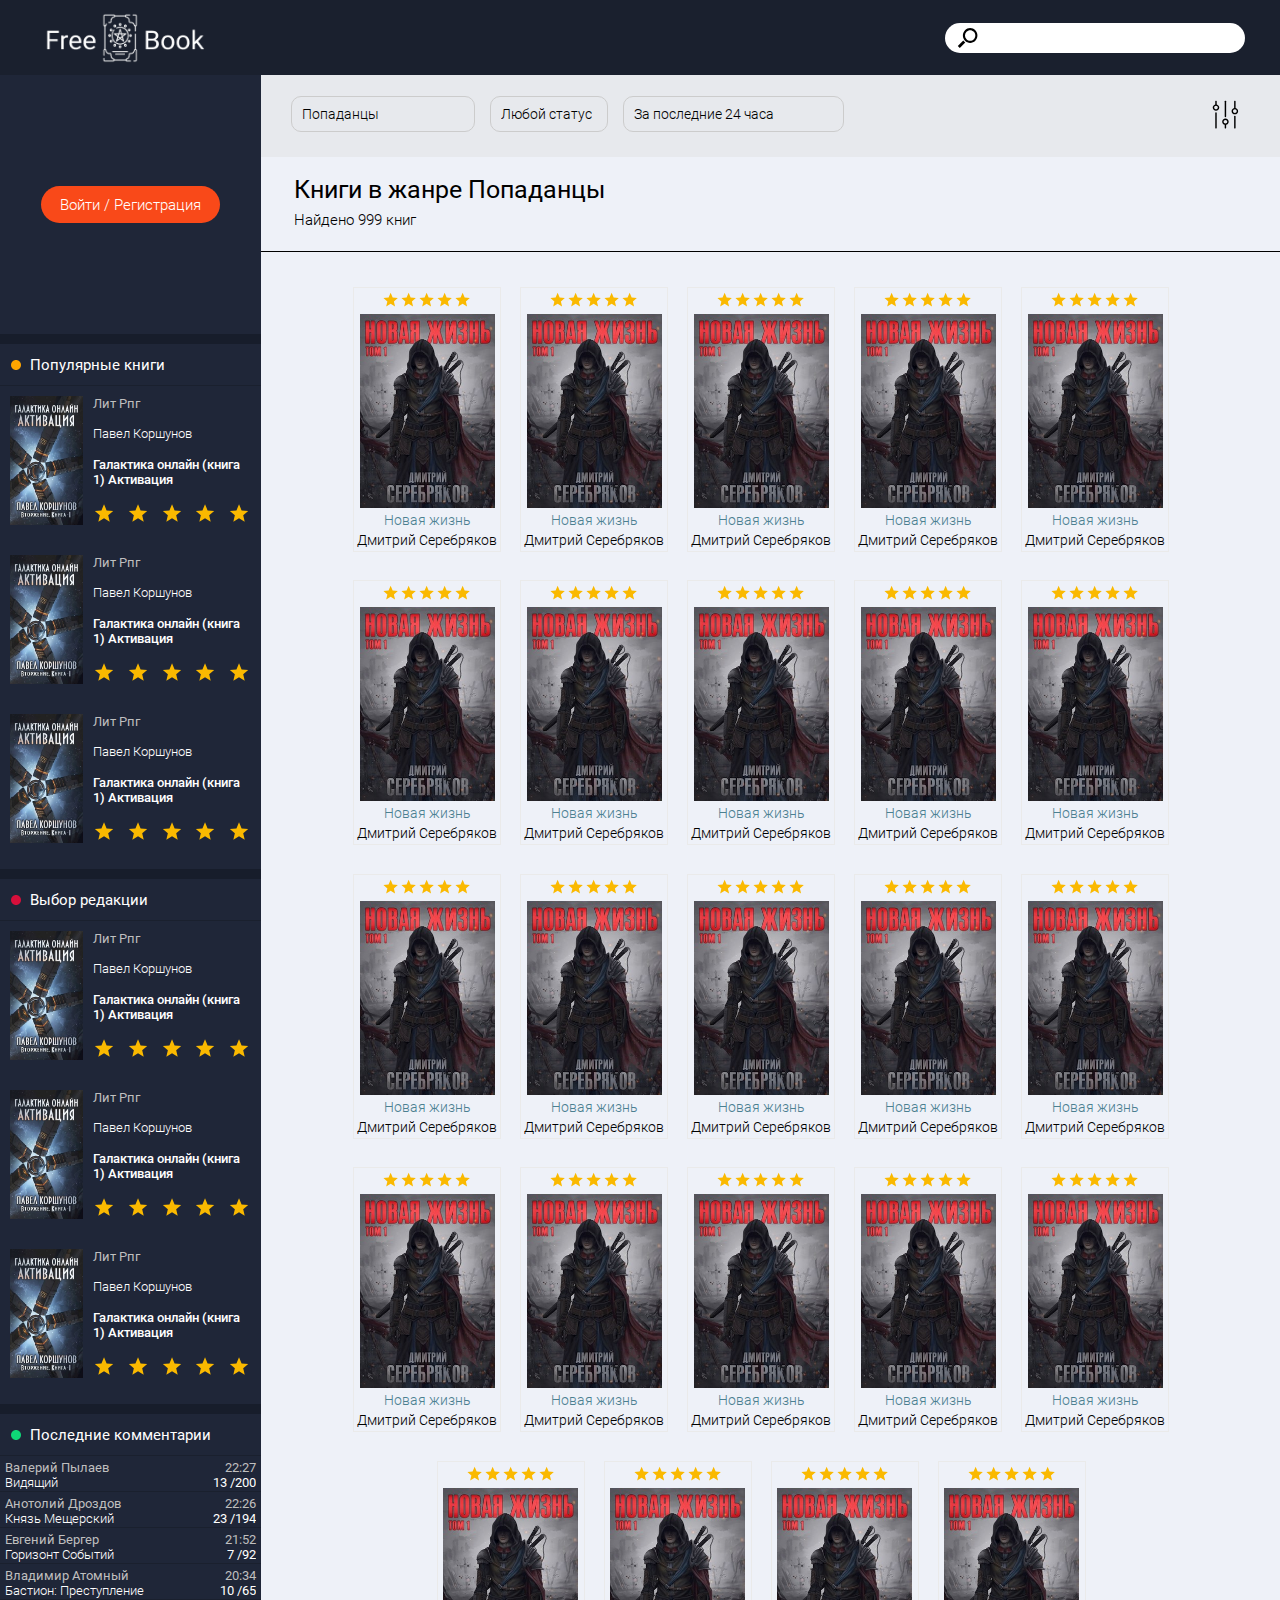
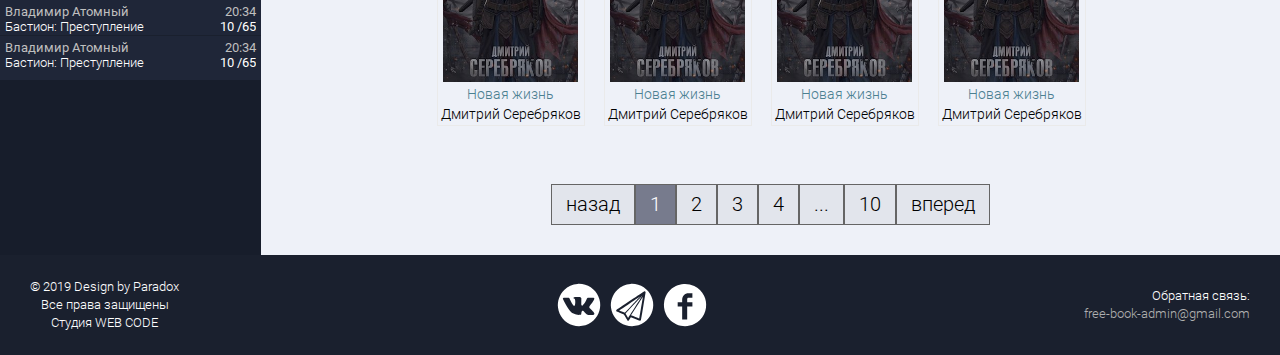
==== commit 52bf5d61: "справился с textarea , реализовал адаптивную авто высоту" ====
--- a/index.html
+++ b/index.html
@@ -1249,6 +1249,7 @@
             </div>
         </footer>
     </div>
+    <script type="text/javascript" src="js/script.js"></script>
     <script type="text/javascript" src="js/jquery-3.4.1.min.js"></script>
 </body>
 
--- a/css/style.css
+++ b/css/style.css
@@ -1 +1 @@
-@charset "UTF-8";@font-face{font-family:"Roboto";font-style:normal;font-weight:300;src:url("../fonts/roboto-v20-cyrillic_latin-300.eot");src:local("Roboto Light"),local("Roboto-Light"),url("../fonts/roboto-v20-cyrillic_latin-300.eot?#iefix") format("embedded-opentype"),url("../fonts/roboto-v20-cyrillic_latin-300.woff2") format("woff2"),url("../fonts/roboto-v20-cyrillic_latin-300.woff") format("woff"),url("../fonts/roboto-v20-cyrillic_latin-300.ttf") format("truetype"),url("../fonts/roboto-v20-cyrillic_latin-300.svg#Roboto") format("svg")}@font-face{font-family:"Roboto";font-style:normal;font-weight:400;src:url("../fonts/roboto-v20-cyrillic_latin-regular.eot");src:local("Roboto"),local("Roboto-Regular"),url("../fonts/roboto-v20-cyrillic_latin-regular.eot?#iefix") format("embedded-opentype"),url("../fonts/roboto-v20-cyrillic_latin-regular.woff2") format("woff2"),url("../fonts/roboto-v20-cyrillic_latin-regular.woff") format("woff"),url("../fonts/roboto-v20-cyrillic_latin-regular.ttf") format("truetype"),url("../fonts/roboto-v20-cyrillic_latin-regular.svg#Roboto") format("svg")}@font-face{font-family:"Roboto";font-style:normal;font-weight:500;src:url("../fonts/roboto-v20-cyrillic_latin-500.eot");src:local("Roboto Medium"),local("Roboto-Medium"),url("../fonts/roboto-v20-cyrillic_latin-500.eot?#iefix") format("embedded-opentype"),url("../fonts/roboto-v20-cyrillic_latin-500.woff2") format("woff2"),url("../fonts/roboto-v20-cyrillic_latin-500.woff") format("woff"),url("../fonts/roboto-v20-cyrillic_latin-500.ttf") format("truetype"),url("../fonts/roboto-v20-cyrillic_latin-500.svg#Roboto") format("svg")}@font-face{font-family:"Roboto";font-style:normal;font-weight:700;src:url("../fonts/roboto-v20-cyrillic_latin-700.eot");src:local("Roboto Bold"),local("Roboto-Bold"),url("../fonts/roboto-v20-cyrillic_latin-700.eot?#iefix") format("embedded-opentype"),url("../fonts/roboto-v20-cyrillic_latin-700.woff2") format("woff2"),url("../fonts/roboto-v20-cyrillic_latin-700.woff") format("woff"),url("../fonts/roboto-v20-cyrillic_latin-700.ttf") format("truetype"),url("../fonts/roboto-v20-cyrillic_latin-700.svg#Roboto") format("svg")}*{padding:0;margin:0;border:0}*,:after,:before{-webkit-box-sizing:border-box;box-sizing:border-box}:active,:focus{outline:none}a:active,a:focus{outline:none}aside,footer,header,nav{display:block}body,html{height:100%;width:100%;font-size:100%;line-height:1;font-size:14px;-ms-text-size-adjust:100%;-moz-text-size-adjust:100%;-webkit-text-size-adjust:100%;font-family:"Roboto",Arial,sans-serif}button,input,textarea{font-family:inherit}input::-ms-clear{display:none}button{cursor:pointer}button::-moz-focus-inner{padding:0;border:0}a,a:visited{text-decoration:none}a:hover{text-decoration:none}ul li{list-style:none}img{vertical-align:top}h1,h2,h3,h4,h5,h6{font-size:inherit;font-weight:400}.visually-hidden{position:absolute;clip:rect(0 0 0 0);width:1px;height:1px;margin:-1px;border-bottom:1px}.wrapper{overflow:hidden;min-height:100%}.container{display:-webkit-box;display:-ms-flexbox;display:flex;-webkit-box-pack:justify;-ms-flex-pack:justify;justify-content:space-between;-webkit-box-align:center;-ms-flex-align:center;align-items:center;max-width:1775;width:1240px;padding:0px 10px}@media (max-width:495px){.container{display:-webkit-box;display:-ms-flexbox;display:flex;-webkit-box-orient:vertical;-webkit-box-direction:normal;-ms-flex-direction:column;flex-direction:column}.container .footer-panel__copyright{padding:10px 0 10px 0}.container .footer-panel__feedback{display:-webkit-box;display:-ms-flexbox;display:flex;-ms-flex-wrap:wrap;flex-wrap:wrap;-webkit-box-orient:vertical;-webkit-box-direction:normal;-ms-flex-flow:column;flex-flow:column;-webkit-box-align:center;-ms-flex-align:center;align-items:center;padding:10px 0 10px 0}}.header-panel{width:100%;min-height:75px;display:-webkit-box;-webkit-box-pack:justify;-ms-flex-pack:justify;justify-content:space-between;-ms-flex-wrap:wrap;flex-wrap:wrap;background-color:#1A202E}.header-panel__heading{display:-webkit-box;display:-ms-flexbox;display:flex;-webkit-box-align:center;-ms-flex-align:center;align-items:center;margin:0 0 0 3.5%}.header-panel__search{display:-webkit-box;display:-ms-flexbox;display:flex;-webkit-box-align:center;-ms-flex-align:center;align-items:center;margin:0 2.7% 0 0}@media (max-width:530px){.header-panel__heading{display:-webkit-box;-webkit-box-pack:center;-ms-flex-pack:center;justify-content:center;margin:0 auto;width:100%;height:100%;padding:20px 0 10px 0}.header-panel__search{display:-webkit-box;display:-ms-flexbox;display:flex;-webkit-box-pack:center;-ms-flex-pack:center;justify-content:center;-ms-flex-wrap:wrap;flex-wrap:wrap;margin:0 auto;padding:10px 0 20px 0}}.heading-links{color:#fff;font-size:30px}.inp-form-search{width:300px;min-height:30px;border-radius:20px;font-size:15px;padding:0 0 0 40px;color:#000;background-color:#fff;vertical-align:baseline;cursor:pointer;background-image:url("../img/icon-svg/search-icon.svg");background-repeat:no-repeat;background-size:15% 85%}.main{display:-webkit-box;display:-ms-flexbox;display:flex}.sidebar-btn{display:none;width:30px;height:30px;background-color:#ff0000;position:relative;left:0px;top:0;border-radius:20px;font-size:15px;color:#fff}.sidebar-active{-webkit-transform:translateX(0%);-ms-transform:translateX(0%);transform:translateX(0%)}@media (max-width:1030px){.sidebar{position:fixed;top:0;left:0;width:300px;height:100%;display:-webkit-box;display:-ms-flexbox;display:flex;-webkit-box-align:center;-ms-flex-align:center;align-items:center;-webkit-box-orient:vertical;-webkit-box-direction:normal;-ms-flex-direction:column;flex-direction:column;background-color:#656565;overflow:hidden;-webkit-transition:1s ease;-o-transition:1s ease;transition:1s ease;-webkit-transform:translateX(-100%);-ms-transform:translateX(-100%);transform:translateX(-100%)}.sidebar-btn{display:block}}.sidebar{display:-webkit-box;display:-ms-flexbox;display:flex;-webkit-box-orient:vertical;-webkit-box-direction:normal;-ms-flex-direction:column;flex-direction:column;overflow:hidden;-webkit-box-flex:0;-ms-flex:0 0 20.4%;flex:0 0 20.4%;min-height:1600px;background-color:#1A202E}.user__widget{display:-webkit-box;display:-ms-flexbox;display:flex;-webkit-box-pack:center;-ms-flex-pack:center;justify-content:center;-webkit-box-align:center;-ms-flex-align:center;align-items:center;min-height:259px;width:100%;background-color:#1F2638}.login-registration{padding:9.5px 19px;background-color:#F94919;border-radius:20px;font-size:15px;line-height:18px;font-weight:300;color:#fff}.login-registration:hover{background-color:#c92800;-webkit-transition:all 0.5s ease;-o-transition:all 0.5s ease;transition:all 0.5s ease}.login-registration:active{background-color:#ff0000;-webkit-transition:all 0.3s ease;-o-transition:all 0.3s ease;transition:all 0.3s ease;color:#e6e6e6}.user-link{display:-webkit-box;display:-ms-flexbox;display:flex;-webkit-box-orient:vertical;-webkit-box-direction:normal;-ms-flex-direction:column;flex-direction:column;-ms-flex-wrap:wrap;flex-wrap:wrap;padding:0px 0 0 45px}.user-link li:first-child{padding:0 0 0 0}.user-link li{position:relative;padding:19px 0 0 0}.link-add-book,.link-exit,.link-library,.link-message,.link-profile{font-family:"Roboto",Arial,sans-serif;font-weight:300;font-size:20px;line-height:23px;color:#fff}.link-add-book:hover,.link-exit:hover,.link-library:hover,.link-message:hover,.link-profile:hover{color:#1fcaff;-webkit-transition:all 0.5s ease;-o-transition:all 0.5s ease;transition:all 0.5s ease}.link-add-book:active,.link-exit:active,.link-library:active,.link-message:active,.link-profile:active{color:#53576cc4;-webkit-transition:all 0.5s ease;-o-transition:all 0.5s ease;transition:all 0.5s ease}.link-profile:before{content:"";position:absolute;display:block;background-image:url("../img/icon-svg/user-icon.svg");background-repeat:no-repeat;background-size:32px 35px;width:32px;height:35px;top:-6px;left:-45px;z-index:10}.link-message:before{content:"";position:absolute;display:block;background-image:url("../img/icon-svg/message-icon.svg");background-repeat:no-repeat;background-size:32px 35px;width:32px;height:35px;top:14px;left:-45px;z-index:10}.link-library:before{content:"";position:absolute;display:block;background-image:url("../img/icon-svg/book-icon.svg");background-repeat:no-repeat;background-size:32px 35px;width:32px;height:35px;top:14px;left:-45px;z-index:10}.link-add-book:before{content:"";position:absolute;display:block;background-image:url("../img/icon-svg/add-book-icon.svg");background-repeat:no-repeat;background-size:32px 35px;width:32px;height:35px;top:13px;left:-45px;z-index:10}.link-exit:before{content:"";position:absolute;display:block;background-image:url("../img/icon-svg/exit.svg");background-repeat:no-repeat;background-size:32px 35px;width:32px;height:35px;top:14px;left:-45px;z-index:10}.popular-book__widget{display:-webkit-box;display:-ms-flexbox;display:flex;-webkit-box-orient:vertical;-webkit-box-direction:normal;-ms-flex-direction:column;flex-direction:column;width:100%;min-height:525px;background-color:#1F2638;margin:10px 0 0 0}.popular-book .popular-book-box{position:relative}.popular-book__title{border-bottom:1.5px solid #1A202E;font-family:"Roboto",Arial,sans-serif;color:#fff;font-size:15px;line-height:18px;padding:12px 0 11px 30px}.popular-book__list{margin:10px 0 0 10px}.book-item{display:-webkit-box;display:-ms-flexbox;display:flex;-webkit-box-orient:horizontal;-webkit-box-direction:normal;-ms-flex-direction:row;flex-direction:row;margin:0 0 30px 0}.book-item:nth-child(3){margin:0 0 26px 0}.book-desc{display:-webkit-box;display:-ms-flexbox;display:flex;-webkit-box-orient:vertical;-webkit-box-direction:normal;-ms-flex-direction:column;flex-direction:column;-webkit-box-pack:justify;-ms-flex-pack:justify;justify-content:space-between;padding:0 10px 0 10px}.book-genre__litRpg{font-family:"Roboto",Arial,sans-serif;color:#bfbfbf;font-size:13px;line-height:15px}.popular-book-box{background-image:url("../img/icon-svg/orange-ellipse.svg");background-repeat:no-repeat;background-position:11px center}.author-nick{font-family:"Roboto",Arial,sans-serif;color:#fff;font-size:13px;line-height:15px;font-weight:300}.book-title{font-family:"Roboto",Arial,sans-serif;color:#fff;font-size:13px;line-height:15px;font-weight:500}.book-rating{display:-webkit-box;display:-ms-flexbox;display:flex;-webkit-box-pack:justify;-ms-flex-pack:justify;justify-content:space-between;-webkit-box-orient:horizontal;-webkit-box-direction:normal;-ms-flex-direction:row;flex-direction:row}.star-rating{position:relative;display:inline-block;width:23px;height:23px}.star{content:"";position:absolute;display:block;background-image:url("../img/icon-svg/star-icon.svg");background-repeat:no-repeat;background-size:23px 23px;width:23px;height:23px}.editors-choice__widget{display:-webkit-box;display:-ms-flexbox;display:flex;-webkit-box-orient:vertical;-webkit-box-direction:normal;-ms-flex-direction:column;flex-direction:column;width:100%;min-height:525px;background-color:#1F2638;margin:10px 0 0 0}.editors-choice__title{border-bottom:1.5px solid #1A202E;font-family:"Roboto",Arial,sans-serif;color:#fff;font-size:15px;line-height:18px;padding:12px 0 11px 30px}.editors-choice__list{margin:10px 0 0 10px}.editors-book-box{background-image:url("../img/icon-svg/red-ellipse.svg");background-repeat:no-repeat;background-position:11px center}.last-comments__widget{display:-webkit-box;display:-ms-flexbox;display:flex;-webkit-box-orient:vertical;-webkit-box-direction:normal;-ms-flex-direction:column;flex-direction:column;overflow:hidden;width:100%;min-height:259px;background-color:#1F2638;margin:10px 0 0 0}.last-comments__title{border-bottom:1.5px solid #1A202E;font-family:"Roboto",Arial,sans-serif;color:#fff;font-size:15px;line-height:18px;padding:12px 0 11px 30px}.last-comments-box{background-image:url("../img/icon-svg/green-ellipse.svg");background-repeat:no-repeat;background-position:11px center}.comment-item{padding:3.5px 5px 1.6px 5px;border-bottom:1px solid #1A202E}.comment-item:last-child{border-bottom:none;padding:3.5px 5px 10px 5px}.comment-item:hover{background-color:#252E47;-webkit-transition:all 0.5s ease;-o-transition:all 0.5s ease;transition:all 0.5s ease}.last-comment-link{display:-webkit-box;display:-ms-flexbox;display:flex;-webkit-box-pack:justify;-ms-flex-pack:justify;justify-content:space-between}.text-author-book{display:-webkit-box;display:-ms-flexbox;display:flex;-webkit-box-orient:vertical;-webkit-box-direction:normal;-ms-flex-direction:column;flex-direction:column}.author-initials{font-family:"Roboto",Arial,sans-serif;color:#bfbfbf;font-size:13px;line-height:15px}.comment-book-title{font-family:"Roboto",Arial,sans-serif;color:#fff;font-size:13px;line-height:15px;font-weight:300}.total-comments{display:-webkit-box;display:-ms-flexbox;display:flex;-webkit-box-orient:vertical;-webkit-box-direction:normal;-ms-flex-direction:column;flex-direction:column;-webkit-box-align:end;-ms-flex-align:end;align-items:flex-end}.time-comment{font-family:"Roboto",Arial,sans-serif;color:#bfbfbf;font-size:13px;line-height:15px}.item-comment{display:-webkit-box;display:-ms-flexbox;display:flex;-webkit-box-orient:horizontal;-webkit-box-direction:normal;-ms-flex-direction:row;flex-direction:row;-ms-flex-wrap:wrap;flex-wrap:wrap;overflow:hidden}.item-comment .prime-comments{font-family:"Roboto",Arial,sans-serif;color:#fff;font-size:13px;line-height:15px}.item-comment .our-comments{font-family:"Roboto",Arial,sans-serif;color:#fff;font-size:13px;line-height:15px}.book-content{display:-webkit-box;display:-ms-flexbox;display:flex;-webkit-box-flex:1;-ms-flex:1 1 auto;flex:1 1 auto;-webkit-box-orient:vertical;-webkit-box-direction:normal;-ms-flex-direction:column;flex-direction:column}.book-content__filter{width:100%;border-bottom:1px solid #000}.book-content__library{width:100%;height:100%;display:-webkit-box;display:-ms-flexbox;display:flex;-webkit-box-orient:vertical;-webkit-box-direction:normal;-ms-flex-direction:column;flex-direction:column;-webkit-box-align:center;-ms-flex-align:center;align-items:center;-ms-flex-wrap:wrap;flex-wrap:wrap;background-color:#EEF1F8}@media (max-width:320px){.book-content{max-width:320px}}.catalog-book{display:-webkit-box;display:-ms-flexbox;display:flex;-webkit-box-pack:center;-ms-flex-pack:center;justify-content:center;-webkit-box-orient:horizontal;-webkit-box-direction:normal;-ms-flex-direction:row;flex-direction:row;-ms-flex-wrap:wrap;flex-wrap:wrap;padding:35px 35px 0 35px}@media (max-width:360px){.catalog-book{padding:35px 0px 0 0px}}@media (max-width:375px){.catalog-book{padding:35px 0px 0 0px}}@media (max-width:398px){.catalog-book{padding:35px 0px 0 0px}}.book-card-li{position:relative;padding:3px;border:1px solid #eaeaea;display:-webkit-box;display:-ms-flexbox;display:flex;-webkit-box-align:center;-ms-flex-align:center;align-items:center;-webkit-box-orient:vertical;-webkit-box-direction:normal;-ms-flex-direction:column;flex-direction:column;-ms-flex-wrap:wrap;flex-wrap:wrap;margin:0 2% 3% 0}.book-card-li:focus-within,.book-card-li:hover{-webkit-box-shadow:0px 10px 25px 0 rgba(41,52,73,0.5);box-shadow:0px 10px 25px 0 rgba(41,52,73,0.5);-webkit-transition:all 0.3s ease;-o-transition:all 0.3s ease;transition:all 0.3s ease}.book-card-li::last-child{margin:0 0 0 0}.book-card-li .annotation-book{display:none}@media (max-width:360px){.book-card-li{margin:0 5% 3% 0}}@media (max-width:375px){.book-card-li{margin:0 4% 3% 0}}@media (max-width:398px){.book-card-li{margin:0 4% 3% 0}}@media (max-width:400px){.book-card-li{margin:0 5% 3% 0}}@media (max-width:414px){.book-card-li{margin:0 5% 3% 0}}@media (max-width:320px){.book-card-li{margin:0 2% 3% 2%}}.book-card-li:focus-within .annotation-book,.book-card-li:hover .annotation-book{display:-webkit-box;display:-ms-flexbox;display:flex;-webkit-transition:all 0.4s ease;-o-transition:all 0.4s ease;transition:all 0.4s ease;background-color:#EEF1F8}.annotation-book{position:absolute;text-align:center;-ms-flex-wrap:wrap;flex-wrap:wrap;width:146px;height:200px;top:20px;left:0;z-index:10}.annotation-book .annotation-text{font-family:"Roboto",Arial,sans-serif;font-size:11.5px;color:#424242;line-height:13px;padding:2px 2px 0 3px}.personal-book-rating{display:-webkit-box;display:-ms-flexbox;display:flex;-webkit-box-pack:justify;-ms-flex-pack:justify;justify-content:space-between;-webkit-box-orient:horizontal;-webkit-box-direction:normal;-ms-flex-direction:row;flex-direction:row;padding:0 0 5px 0}.personal-book-rating-li{position:relative;display:inline-block;width:18px;height:18px}.star-rating-content{content:"";position:absolute;display:block;background-image:url("../img/icon-svg/star-icon.svg");background-repeat:no-repeat;background-size:18px 18px;width:18px;height:18px}.title-and-author{display:-webkit-box;display:-ms-flexbox;display:flex;-webkit-box-orient:vertical;-webkit-box-direction:normal;-ms-flex-direction:column;flex-direction:column;-ms-flex-wrap:wrap;flex-wrap:wrap;-webkit-box-pack:center;-ms-flex-pack:center;justify-content:center;text-align:center}.title-link{padding:4px 0 4px 0}.title-link .title-book{font-family:"Roboto",Arial,sans-serif;color:#4B8091;font-size:14px;line-height:16px;font-weight:300}.author-book-link .title-author{font-family:"Roboto",Arial,sans-serif;color:#000;font-size:14px;line-height:16px;font-weight:300}.filter-control-form{display:-webkit-box;display:-ms-flexbox;display:flex;-webkit-box-orient:horizontal;-webkit-box-direction:normal;-ms-flex-direction:row;flex-direction:row;-webkit-box-pack:justify;-ms-flex-pack:justify;justify-content:space-between;-webkit-box-align:center;-ms-flex-align:center;align-items:center;padding:21px 0 25px 30px;background-color:#E7E9ED}@media (max-width:360px){.filter-control-form{padding:21px 0 25px 0px}}@media (max-width:414px){.filter-control-form{padding:21px 0 25px 0px}}@media (max-width:415px){.filter-control-form{padding:21px 0 25px 0px}}.primary-filter-control{display:-webkit-box;display:-ms-flexbox;display:flex;-webkit-box-orient:horizontal;-webkit-box-direction:normal;-ms-flex-direction:row;flex-direction:row;-ms-flex-wrap:wrap;flex-wrap:wrap;-webkit-box-align:center;-ms-flex-align:center;align-items:center}@media (max-width:360px){.primary-filter-control{padding:0 0 0 20px}}@media (max-width:414px){.primary-filter-control{padding:0 0 0 20px}}.general-style-select{display:block;background:none;border:1px solid #ccc;border-radius:10px;-webkit-appearance:none;-moz-appearance:none;appearance:none;font-family:inherit;font-size:14px;line-height:18px;color:#000;font-weight:300}.genre-control-box{margin:0 15px 0px 0}@media (max-width:360px){.genre-control-box{margin:0 15px 15px 0}}@media (max-width:375px){.genre-control-box{margin:0 15px 15px 0}}@media (max-width:398px){.genre-control-box{margin:0 15px 15px 0}}@media (max-width:400px){.genre-control-box{margin:0 15px 15px 0}}@media (max-width:414px){.genre-control-box{margin:0 15px 15px 0}}@media (max-width:600px){.genre-control-box{margin:0 15px 15px 0}}@media (max-width:640px){.genre-control-box{margin:0 15px 15px 0}}.published-control-box{margin:0 15px 0 0}.status-control-box{margin:0 15px 0px 0}@media (max-width:360px){.status-control-box{margin:0 15px 15px 0}}@media (max-width:375px){.status-control-box{margin:0 15px 15px 0}}@media (max-width:398px){.status-control-box{margin:0 15px 15px 0}}@media (max-width:400px){.status-control-box{margin:0 15px 15px 0}}@media (max-width:414px){.status-control-box{margin:0 15px 15px 0}}@media (max-width:600px){.status-control-box{margin:0 15px 15px 0}}@media (max-width:640px){.status-control-box{margin:0 15px 15px 0}}.genre-control{padding:8px 60px 8px 10px}.published-control{padding:8px 20px 8px 10px}.status-control{padding:8px 15px 8px 10px}.btn-more-sittings{position:relative;margin:0 50px 0 0}.btn-more-sittings:before{content:"";position:absolute;background-image:url("../img/icon-svg/settings-search.svg");background-repeat:no-repeat;background-size:30px 30px;width:30px;height:30px;top:-14px;right:-10px}@media (max-width:375px){.btn-more-sittings:before{top:38px;right:-5px;margin:0 0 0 0}}@media (max-width:405px){.btn-more-sittings:before{top:38px;right:25px;margin:0 0 0 0}}@media (width:320px){.btn-more-sittings:before{top:-38px;right:-20px;margin:0 0 0 0}}@media (max-width:360px){.btn-more-sittings{top:37px;right:-20px;margin:0 0 0 0}}@media (max-width:375px){.btn-more-sittings{top:23px;right:55px;margin:0 0 0 0}}@media (max-width:398px){.btn-more-sittings{top:23px;right:35px;margin:0 0 0 0}}@media (max-width:400px){.btn-more-sittings{top:23px;right:35px;margin:0 0 0 0}}@media (max-width:414px){.btn-more-sittings{top:-27px;right:35px;margin:0 0 0 0}}.title-result{width:100%;display:-webkit-box;display:-ms-flexbox;display:flex;-webkit-box-align:center;-ms-flex-align:center;align-items:center;padding:18px 0 22px 33px;background-color:#EEF1F8}.caption-about-result{font-family:"Roboto",Arial,sans-serif;font-size:25px;line-height:29px;color:#000}.subtitle-found-books{font-family:"Roboto",Arial,sans-serif;font-weight:300;font-size:15px;line-height:18px;color:#000;padding:7px 0 0 0}.pagination-books{display:-webkit-box;display:-ms-flexbox;display:flex;-webkit-box-orient:horizontal;-webkit-box-direction:normal;-ms-flex-direction:row;flex-direction:row;-webkit-box-align:center;-ms-flex-align:center;align-items:center;margin:30px 0 30px 0px}.pagination-books .pagination-link{font-family:"Roboto",Arial,sans-serif;font-size:20px;line-height:23px;color:#000;padding:8px 14px;border:1px solid #656565;background-color:#E2E5EC;font-weight:300}.pagination-books .pagination-link:hover{background-color:#41495e56;color:#000;-webkit-transition:all 0.3s ease;-o-transition:all 0.3s ease;transition:all 0.3s ease}@media (max-width:360px){.pagination-books .pagination-link{font-size:15px;padding:5px 10px}}@media (max-width:375px){.pagination-books .pagination-link{font-size:15px;padding:6px 12px}}@media (max-width:414px){.pagination-books .pagination-link{font-size:15px;padding:6px 12px}}@media (max-width:460px){.pagination-books .pagination-link{font-size:15px;padding:6px 12px}}@media (max-width:320px){.pagination-books .pagination-link{font-size:13px;padding:4px 9px}}.pagination-books .pagination-link-active{font-family:"Roboto",Arial,sans-serif;font-size:20px;line-height:23px;color:#fff;padding:8px 14px;border:1px solid #656565;background-color:#53576cc4;font-weight:300}.pagination-books .pagination-link-active:hover{background-color:#838591c4;-webkit-transition:all 0.3s ease;-o-transition:all 0.3s ease;transition:all 0.3s ease}@media (max-width:360px){.pagination-books .pagination-link-active{font-size:14px;padding:5px 10px}}@media (max-width:375px){.pagination-books .pagination-link-active{font-size:15px;padding:6px 12px}}@media (max-width:414px){.pagination-books .pagination-link-active{font-size:15px;padding:6px 12px}}@media (max-width:460px){.pagination-books .pagination-link-active{font-size:15px;padding:6px 12px}}@media (max-width:320px){.pagination-books .pagination-link-active{font-size:13px;padding:4px 9px}}.footer{width:100%;min-height:100px;background-color:#1A202E;display:-webkit-box;display:-ms-flexbox;display:flex;-webkit-box-pack:center;-ms-flex-pack:center;justify-content:center;-webkit-box-align:center;-ms-flex-align:center;align-items:center}.footer-panel__copyright{display:-webkit-box;display:-ms-flexbox;display:flex;-webkit-box-orient:vertical;-webkit-box-direction:normal;-ms-flex-direction:column;flex-direction:column;-ms-flex-wrap:wrap;flex-wrap:wrap;-webkit-box-pack:center;-ms-flex-pack:center;justify-content:center;-webkit-box-align:center;-ms-flex-align:center;align-items:center}.copyright-text{font-family:"Roboto",Arial,sans-serif;font-weight:300;font-size:13px;line-height:18px;color:#fff}.footer-panel__social{display:-webkit-box;display:-ms-flexbox;display:flex;-webkit-box-orient:vertical;-webkit-box-direction:normal;-ms-flex-direction:column;flex-direction:column;-ms-flex-wrap:wrap;flex-wrap:wrap;-webkit-box-align:center;-ms-flex-align:center;align-items:center}.footer-social{position:relative;display:inline-block;vertical-align:middle;width:50px;height:50px;text-align:center}.footer-social-icon__facebook{content:"";position:absolute;display:block;background-image:url("../img/icon-svg/fb-icon.svg");background-repeat:no-repeat;background-size:50px 50px;width:50px;height:50px}.footer-social-icon__facebook:hover{background-image:url("../img/icon-svg/fb-hover-icon.svg");-webkit-transition:all 0.5s ease;-o-transition:all 0.5s ease;transition:all 0.5s ease}.footer-social-icon__telegram{content:"";position:absolute;display:block;background-image:url("../img/icon-svg/telegram-icon.svg");background-repeat:no-repeat;background-size:50px 50px;width:50px;height:50px}.footer-social-icon__telegram:hover{background-image:url("../img/icon-svg/telegram-hover-icon.svg");-webkit-transition:all 0.5s ease;-o-transition:all 0.5s ease;transition:all 0.5s ease}.footer-social-icon__vk{content:"";position:absolute;display:block;background-image:url("../img/icon-svg/vk-icon.svg");background-repeat:no-repeat;background-size:50px 50px;width:50px;height:50px}.footer-social-icon__vk:hover{background-image:url("../img/icon-svg/vk-hover-icon.svg");-webkit-transition:all 0.5s ease;-o-transition:all 0.5s ease;transition:all 0.5s ease}.footer-panel__feedback{display:-webkit-box;display:-ms-flexbox;display:flex;-ms-flex-wrap:wrap;flex-wrap:wrap;-webkit-box-orient:vertical;-webkit-box-direction:normal;-ms-flex-flow:column;flex-flow:column;-webkit-box-align:end;-ms-flex-align:end;align-items:flex-end}.feedback-text{font-family:"Roboto",Arial,sans-serif;font-weight:300;font-size:13px;line-height:18px;color:#fff}.feedback-mail{font-family:"Roboto",Arial,sans-serif;font-size:13px;font-weight:300;line-height:18px;color:#B0B0B0}+@charset "UTF-8";@font-face{font-family:"Roboto";font-style:normal;font-weight:300;src:url("../fonts/roboto-v20-cyrillic_latin-300.eot");src:local("Roboto Light"),local("Roboto-Light"),url("../fonts/roboto-v20-cyrillic_latin-300.eot?#iefix") format("embedded-opentype"),url("../fonts/roboto-v20-cyrillic_latin-300.woff2") format("woff2"),url("../fonts/roboto-v20-cyrillic_latin-300.woff") format("woff"),url("../fonts/roboto-v20-cyrillic_latin-300.ttf") format("truetype"),url("../fonts/roboto-v20-cyrillic_latin-300.svg#Roboto") format("svg")}@font-face{font-family:"Roboto";font-style:normal;font-weight:400;src:url("../fonts/roboto-v20-cyrillic_latin-regular.eot");src:local("Roboto"),local("Roboto-Regular"),url("../fonts/roboto-v20-cyrillic_latin-regular.eot?#iefix") format("embedded-opentype"),url("../fonts/roboto-v20-cyrillic_latin-regular.woff2") format("woff2"),url("../fonts/roboto-v20-cyrillic_latin-regular.woff") format("woff"),url("../fonts/roboto-v20-cyrillic_latin-regular.ttf") format("truetype"),url("../fonts/roboto-v20-cyrillic_latin-regular.svg#Roboto") format("svg")}@font-face{font-family:"Roboto";font-style:normal;font-weight:500;src:url("../fonts/roboto-v20-cyrillic_latin-500.eot");src:local("Roboto Medium"),local("Roboto-Medium"),url("../fonts/roboto-v20-cyrillic_latin-500.eot?#iefix") format("embedded-opentype"),url("../fonts/roboto-v20-cyrillic_latin-500.woff2") format("woff2"),url("../fonts/roboto-v20-cyrillic_latin-500.woff") format("woff"),url("../fonts/roboto-v20-cyrillic_latin-500.ttf") format("truetype"),url("../fonts/roboto-v20-cyrillic_latin-500.svg#Roboto") format("svg")}@font-face{font-family:"Roboto";font-style:normal;font-weight:700;src:url("../fonts/roboto-v20-cyrillic_latin-700.eot");src:local("Roboto Bold"),local("Roboto-Bold"),url("../fonts/roboto-v20-cyrillic_latin-700.eot?#iefix") format("embedded-opentype"),url("../fonts/roboto-v20-cyrillic_latin-700.woff2") format("woff2"),url("../fonts/roboto-v20-cyrillic_latin-700.woff") format("woff"),url("../fonts/roboto-v20-cyrillic_latin-700.ttf") format("truetype"),url("../fonts/roboto-v20-cyrillic_latin-700.svg#Roboto") format("svg")}*{padding:0;margin:0;border:0}*,:after,:before{-webkit-box-sizing:border-box;box-sizing:border-box}:active,:focus{outline:none}a:active,a:focus{outline:none}aside,footer,header,nav{display:block}body,html{height:100%;width:100%;font-size:100%;line-height:1;font-size:14px;-ms-text-size-adjust:100%;-moz-text-size-adjust:100%;-webkit-text-size-adjust:100%;font-family:"Roboto",Arial,sans-serif}button,input,textarea{font-family:inherit}input::-ms-clear{display:none}button{cursor:pointer}button::-moz-focus-inner{padding:0;border:0}a,a:visited{text-decoration:none}a:hover{text-decoration:none}ul li{list-style:none}img{vertical-align:top}h1,h2,h3,h4,h5,h6{font-size:inherit;font-weight:400}.visually-hidden{position:absolute;clip:rect(0 0 0 0);width:1px;height:1px;margin:-1px;border-bottom:1px}.wrapper{overflow:hidden;min-height:100%}.container{display:-webkit-box;display:-ms-flexbox;display:flex;-webkit-box-pack:justify;-ms-flex-pack:justify;justify-content:space-between;-webkit-box-align:center;-ms-flex-align:center;align-items:center;max-width:1775;width:1240px;padding:0px 10px}@media (max-width:495px){.container{display:-webkit-box;display:-ms-flexbox;display:flex;-webkit-box-orient:vertical;-webkit-box-direction:normal;-ms-flex-direction:column;flex-direction:column}.container .footer-panel__copyright{padding:10px 0 10px 0}.container .footer-panel__feedback{display:-webkit-box;display:-ms-flexbox;display:flex;-ms-flex-wrap:wrap;flex-wrap:wrap;-webkit-box-orient:vertical;-webkit-box-direction:normal;-ms-flex-flow:column;flex-flow:column;-webkit-box-align:center;-ms-flex-align:center;align-items:center;padding:10px 0 10px 0}}.header-panel{width:100%;min-height:75px;display:-webkit-box;-webkit-box-pack:justify;-ms-flex-pack:justify;justify-content:space-between;-ms-flex-wrap:wrap;flex-wrap:wrap;background-color:#1A202E}.header-panel__heading{display:-webkit-box;display:-ms-flexbox;display:flex;-webkit-box-align:center;-ms-flex-align:center;align-items:center;margin:0 0 0 3.5%}.header-panel__search{display:-webkit-box;display:-ms-flexbox;display:flex;-webkit-box-align:center;-ms-flex-align:center;align-items:center;margin:0 2.7% 0 0}@media (max-width:530px){.header-panel__heading{display:-webkit-box;-webkit-box-pack:center;-ms-flex-pack:center;justify-content:center;margin:0 auto;width:100%;height:100%;padding:20px 0 10px 0}.header-panel__search{display:-webkit-box;display:-ms-flexbox;display:flex;-webkit-box-pack:center;-ms-flex-pack:center;justify-content:center;-ms-flex-wrap:wrap;flex-wrap:wrap;margin:0 auto;padding:10px 0 20px 0}}.heading-links{color:#fff;font-size:30px}.inp-form-search{width:300px;min-height:30px;border-radius:20px;font-size:15px;padding:0 0 0 40px;color:#000;background-color:#fff;vertical-align:baseline;cursor:pointer;background-image:url("../img/icon-svg/search-icon.svg");background-repeat:no-repeat;background-size:15% 85%}.main{display:-webkit-box;display:-ms-flexbox;display:flex}.sidebar-btn{display:none;width:30px;height:30px;background-color:#ff0000;position:relative;left:0px;top:0;border-radius:20px;font-size:15px;color:#fff}.sidebar-active{-webkit-transform:translateX(0%);-ms-transform:translateX(0%);transform:translateX(0%)}@media (max-width:1030px){.sidebar{position:fixed;top:0;left:0;width:300px;height:100%;display:-webkit-box;display:-ms-flexbox;display:flex;-webkit-box-align:center;-ms-flex-align:center;align-items:center;-webkit-box-orient:vertical;-webkit-box-direction:normal;-ms-flex-direction:column;flex-direction:column;background-color:#656565;overflow:hidden;-webkit-transition:1s ease;-o-transition:1s ease;transition:1s ease;-webkit-transform:translateX(-100%);-ms-transform:translateX(-100%);transform:translateX(-100%)}.sidebar-btn{display:block}}.sidebar{display:-webkit-box;display:-ms-flexbox;display:flex;-webkit-box-orient:vertical;-webkit-box-direction:normal;-ms-flex-direction:column;flex-direction:column;overflow:hidden;-webkit-box-flex:0;-ms-flex:0 0 20.4%;flex:0 0 20.4%;min-height:1600px;background-color:#171D2B}.user__widget{display:-webkit-box;display:-ms-flexbox;display:flex;-webkit-box-pack:center;-ms-flex-pack:center;justify-content:center;-webkit-box-align:center;-ms-flex-align:center;align-items:center;min-height:259px;width:100%;background-color:#1F2638}.login-registration{padding:9.5px 19px;background-color:#F94919;border-radius:20px;font-size:15px;line-height:18px;font-weight:300;color:#fff}.login-registration:hover{background-color:#c92800;-webkit-transition:all 0.5s ease;-o-transition:all 0.5s ease;transition:all 0.5s ease}.login-registration:active{background-color:#ff0000;-webkit-transition:all 0.3s ease;-o-transition:all 0.3s ease;transition:all 0.3s ease;color:#e6e6e6}.user-link{display:-webkit-box;display:-ms-flexbox;display:flex;-webkit-box-orient:vertical;-webkit-box-direction:normal;-ms-flex-direction:column;flex-direction:column;-ms-flex-wrap:wrap;flex-wrap:wrap;padding:0px 0 0 45px}.user-link li:first-child{padding:0 0 0 0}.user-link li{position:relative;padding:19px 0 0 0}.link-add-book,.link-exit,.link-library,.link-message,.link-profile{font-family:"Roboto",Arial,sans-serif;font-weight:300;font-size:20px;line-height:23px;color:#fff}.link-add-book:hover,.link-exit:hover,.link-library:hover,.link-message:hover,.link-profile:hover{color:#1fcaff;-webkit-transition:all 0.5s ease;-o-transition:all 0.5s ease;transition:all 0.5s ease}.link-add-book:active,.link-exit:active,.link-library:active,.link-message:active,.link-profile:active{color:#53576cc4;-webkit-transition:all 0.5s ease;-o-transition:all 0.5s ease;transition:all 0.5s ease}.link-profile:before{content:"";position:absolute;display:block;background-image:url("../img/icon-svg/user-icon.svg");background-repeat:no-repeat;background-size:32px 35px;width:32px;height:35px;top:-6px;left:-45px;z-index:10}.link-message:before{content:"";position:absolute;display:block;background-image:url("../img/icon-svg/message-icon.svg");background-repeat:no-repeat;background-size:32px 35px;width:32px;height:35px;top:14px;left:-45px;z-index:10}.link-library:before{content:"";position:absolute;display:block;background-image:url("../img/icon-svg/book-icon.svg");background-repeat:no-repeat;background-size:32px 35px;width:32px;height:35px;top:14px;left:-45px;z-index:10}.link-add-book:before{content:"";position:absolute;display:block;background-image:url("../img/icon-svg/add-book-icon.svg");background-repeat:no-repeat;background-size:32px 35px;width:32px;height:35px;top:13px;left:-45px;z-index:10}.link-exit:before{content:"";position:absolute;display:block;background-image:url("../img/icon-svg/exit.svg");background-repeat:no-repeat;background-size:32px 35px;width:32px;height:35px;top:14px;left:-45px;z-index:10}.popular-book__widget{display:-webkit-box;display:-ms-flexbox;display:flex;-webkit-box-orient:vertical;-webkit-box-direction:normal;-ms-flex-direction:column;flex-direction:column;width:100%;min-height:525px;background-color:#1F2638;margin:10px 0 0 0}.popular-book .popular-book-box{position:relative}.popular-book__title{border-bottom:1.5px solid #1A202E;font-family:"Roboto",Arial,sans-serif;color:#fff;font-size:15px;line-height:18px;padding:12px 0 11px 30px}.popular-book__list{margin:10px 0 0 10px}.book-item{display:-webkit-box;display:-ms-flexbox;display:flex;-webkit-box-orient:horizontal;-webkit-box-direction:normal;-ms-flex-direction:row;flex-direction:row;margin:0 0 30px 0}.book-item:nth-child(3){margin:0 0 26px 0}.book-desc{display:-webkit-box;display:-ms-flexbox;display:flex;-webkit-box-orient:vertical;-webkit-box-direction:normal;-ms-flex-direction:column;flex-direction:column;-webkit-box-pack:justify;-ms-flex-pack:justify;justify-content:space-between;padding:0 10px 0 10px}.book-genre__litRpg{font-family:"Roboto",Arial,sans-serif;color:#bfbfbf;font-size:13px;line-height:15px}.popular-book-box{background-image:url("../img/icon-svg/orange-ellipse.svg");background-repeat:no-repeat;background-position:11px center}.author-nick{font-family:"Roboto",Arial,sans-serif;color:#fff;font-size:13px;line-height:15px;font-weight:300}.book-title{font-family:"Roboto",Arial,sans-serif;color:#fff;font-size:13px;line-height:15px;font-weight:500}.book-rating{display:-webkit-box;display:-ms-flexbox;display:flex;-webkit-box-pack:justify;-ms-flex-pack:justify;justify-content:space-between;-webkit-box-orient:horizontal;-webkit-box-direction:normal;-ms-flex-direction:row;flex-direction:row}.star-rating{position:relative;display:inline-block;width:23px;height:23px}.star{content:"";position:absolute;display:block;background-image:url("../img/icon-svg/star-icon.svg");background-repeat:no-repeat;background-size:23px 23px;width:23px;height:23px}.editors-choice__widget{display:-webkit-box;display:-ms-flexbox;display:flex;-webkit-box-orient:vertical;-webkit-box-direction:normal;-ms-flex-direction:column;flex-direction:column;width:100%;min-height:525px;background-color:#1F2638;margin:10px 0 0 0}.editors-choice__title{border-bottom:1.5px solid #1A202E;font-family:"Roboto",Arial,sans-serif;color:#fff;font-size:15px;line-height:18px;padding:12px 0 11px 30px}.editors-choice__list{margin:10px 0 0 10px}.editors-book-box{background-image:url("../img/icon-svg/red-ellipse.svg");background-repeat:no-repeat;background-position:11px center}.last-comments__widget{display:-webkit-box;display:-ms-flexbox;display:flex;-webkit-box-orient:vertical;-webkit-box-direction:normal;-ms-flex-direction:column;flex-direction:column;overflow:hidden;width:100%;min-height:259px;background-color:#1F2638;margin:10px 0 0 0}.last-comments__title{border-bottom:1.5px solid #1A202E;font-family:"Roboto",Arial,sans-serif;color:#fff;font-size:15px;line-height:18px;padding:12px 0 11px 30px}.last-comments-box{background-image:url("../img/icon-svg/green-ellipse.svg");background-repeat:no-repeat;background-position:11px center}.comment-item{padding:3.5px 5px 1.6px 5px;border-bottom:1px solid #1A202E}.comment-item:last-child{border-bottom:none;padding:3.5px 5px 10px 5px}.comment-item:hover{background-color:#252E47;-webkit-transition:all 0.5s ease;-o-transition:all 0.5s ease;transition:all 0.5s ease}.last-comment-link{display:-webkit-box;display:-ms-flexbox;display:flex;-webkit-box-pack:justify;-ms-flex-pack:justify;justify-content:space-between}.text-author-book{display:-webkit-box;display:-ms-flexbox;display:flex;-webkit-box-orient:vertical;-webkit-box-direction:normal;-ms-flex-direction:column;flex-direction:column}.author-initials{font-family:"Roboto",Arial,sans-serif;color:#bfbfbf;font-size:13px;line-height:15px}.comment-book-title{font-family:"Roboto",Arial,sans-serif;color:#fff;font-size:13px;line-height:15px;font-weight:300}.total-comments{display:-webkit-box;display:-ms-flexbox;display:flex;-webkit-box-orient:vertical;-webkit-box-direction:normal;-ms-flex-direction:column;flex-direction:column;-webkit-box-align:end;-ms-flex-align:end;align-items:flex-end}.time-comment{font-family:"Roboto",Arial,sans-serif;color:#bfbfbf;font-size:13px;line-height:15px}.item-comment{display:-webkit-box;display:-ms-flexbox;display:flex;-webkit-box-orient:horizontal;-webkit-box-direction:normal;-ms-flex-direction:row;flex-direction:row;-ms-flex-wrap:wrap;flex-wrap:wrap;overflow:hidden}.item-comment .prime-comments{font-family:"Roboto",Arial,sans-serif;color:#fff;font-size:13px;line-height:15px}.item-comment .our-comments{font-family:"Roboto",Arial,sans-serif;color:#fff;font-size:13px;line-height:15px}.book-content{display:-webkit-box;display:-ms-flexbox;display:flex;-webkit-box-flex:1;-ms-flex:1 1 auto;flex:1 1 auto;-webkit-box-orient:vertical;-webkit-box-direction:normal;-ms-flex-direction:column;flex-direction:column}.book-content__filter{width:100%;border-bottom:1px solid #000}.book-content__library{width:100%;height:100%;display:-webkit-box;display:-ms-flexbox;display:flex;-webkit-box-orient:vertical;-webkit-box-direction:normal;-ms-flex-direction:column;flex-direction:column;-webkit-box-align:center;-ms-flex-align:center;align-items:center;-ms-flex-wrap:wrap;flex-wrap:wrap;background-color:#EEF1F8}@media (max-width:320px){.book-content{max-width:320px}}.catalog-book{display:-webkit-box;display:-ms-flexbox;display:flex;-webkit-box-pack:center;-ms-flex-pack:center;justify-content:center;-webkit-box-orient:horizontal;-webkit-box-direction:normal;-ms-flex-direction:row;flex-direction:row;-ms-flex-wrap:wrap;flex-wrap:wrap;padding:35px 35px 0 35px}@media (max-width:360px){.catalog-book{padding:35px 0px 0 0px}}@media (max-width:375px){.catalog-book{padding:35px 0px 0 0px}}@media (max-width:398px){.catalog-book{padding:35px 0px 0 0px}}.book-card-li{position:relative;padding:3px;border:1px solid #eaeaea;display:-webkit-box;display:-ms-flexbox;display:flex;-webkit-box-align:center;-ms-flex-align:center;align-items:center;-webkit-box-orient:vertical;-webkit-box-direction:normal;-ms-flex-direction:column;flex-direction:column;-ms-flex-wrap:wrap;flex-wrap:wrap;margin:0 2% 3% 0}.book-card-li:focus-within,.book-card-li:hover{-webkit-box-shadow:0px 10px 25px 0 rgba(41,52,73,0.5);box-shadow:0px 10px 25px 0 rgba(41,52,73,0.5);-webkit-transition:all 0.3s ease;-o-transition:all 0.3s ease;transition:all 0.3s ease}.book-card-li::last-child{margin:0 0 0 0}.book-card-li .annotation-book{display:none}@media (max-width:360px){.book-card-li{margin:0 5% 3% 0}}@media (max-width:375px){.book-card-li{margin:0 4% 3% 0}}@media (max-width:398px){.book-card-li{margin:0 4% 3% 0}}@media (max-width:400px){.book-card-li{margin:0 5% 3% 0}}@media (max-width:414px){.book-card-li{margin:0 5% 3% 0}}@media (max-width:320px){.book-card-li{margin:0 2% 3% 2%}}.book-card-li:focus-within .annotation-book,.book-card-li:hover .annotation-book{display:-webkit-box;display:-ms-flexbox;display:flex;-webkit-transition:all 0.4s ease;-o-transition:all 0.4s ease;transition:all 0.4s ease;background-color:#EEF1F8}.annotation-book{position:absolute;text-align:center;-ms-flex-wrap:wrap;flex-wrap:wrap;width:146px;height:200px;top:20px;left:0;z-index:10}.annotation-book .annotation-text{font-family:"Roboto",Arial,sans-serif;font-size:11.5px;color:#424242;line-height:13px;padding:2px 2px 0 3px}.personal-book-rating{display:-webkit-box;display:-ms-flexbox;display:flex;-webkit-box-pack:justify;-ms-flex-pack:justify;justify-content:space-between;-webkit-box-orient:horizontal;-webkit-box-direction:normal;-ms-flex-direction:row;flex-direction:row;padding:0 0 5px 0}.personal-book-rating-li{position:relative;display:inline-block;width:18px;height:18px}.star-rating-content{content:"";position:absolute;display:block;background-image:url("../img/icon-svg/star-icon.svg");background-repeat:no-repeat;background-size:18px 18px;width:18px;height:18px}.title-and-author{display:-webkit-box;display:-ms-flexbox;display:flex;-webkit-box-orient:vertical;-webkit-box-direction:normal;-ms-flex-direction:column;flex-direction:column;-ms-flex-wrap:wrap;flex-wrap:wrap;-webkit-box-pack:center;-ms-flex-pack:center;justify-content:center;text-align:center}.title-link{padding:4px 0 4px 0}.title-link .title-book{font-family:"Roboto",Arial,sans-serif;color:#4B8091;font-size:14px;line-height:16px;font-weight:300}.author-book-link .title-author{font-family:"Roboto",Arial,sans-serif;color:#000;font-size:14px;line-height:16px;font-weight:300}.filter-control-form{display:-webkit-box;display:-ms-flexbox;display:flex;-webkit-box-orient:horizontal;-webkit-box-direction:normal;-ms-flex-direction:row;flex-direction:row;-webkit-box-pack:justify;-ms-flex-pack:justify;justify-content:space-between;-webkit-box-align:center;-ms-flex-align:center;align-items:center;padding:21px 0 25px 30px;background-color:#E7E9ED}@media (max-width:360px){.filter-control-form{padding:21px 0 25px 0px}}@media (max-width:414px){.filter-control-form{padding:21px 0 25px 0px}}@media (max-width:415px){.filter-control-form{padding:21px 0 25px 0px}}.primary-filter-control{display:-webkit-box;display:-ms-flexbox;display:flex;-webkit-box-orient:horizontal;-webkit-box-direction:normal;-ms-flex-direction:row;flex-direction:row;-ms-flex-wrap:wrap;flex-wrap:wrap;-webkit-box-align:center;-ms-flex-align:center;align-items:center}@media (max-width:360px){.primary-filter-control{padding:0 0 0 20px}}@media (max-width:414px){.primary-filter-control{padding:0 0 0 20px}}.general-style-select{display:block;background:none;border:1px solid #ccc;border-radius:10px;-webkit-appearance:none;-moz-appearance:none;appearance:none;font-family:inherit;font-size:14px;line-height:18px;color:#000;font-weight:300}.genre-control-box{margin:0 15px 0px 0}@media (max-width:360px){.genre-control-box{margin:0 15px 15px 0}}@media (max-width:375px){.genre-control-box{margin:0 15px 15px 0}}@media (max-width:398px){.genre-control-box{margin:0 15px 15px 0}}@media (max-width:400px){.genre-control-box{margin:0 15px 15px 0}}@media (max-width:414px){.genre-control-box{margin:0 15px 15px 0}}@media (max-width:600px){.genre-control-box{margin:0 15px 15px 0}}@media (max-width:640px){.genre-control-box{margin:0 15px 15px 0}}.published-control-box{margin:0 15px 0 0}.status-control-box{margin:0 15px 0px 0}@media (max-width:360px){.status-control-box{margin:0 15px 15px 0}}@media (max-width:375px){.status-control-box{margin:0 15px 15px 0}}@media (max-width:398px){.status-control-box{margin:0 15px 15px 0}}@media (max-width:400px){.status-control-box{margin:0 15px 15px 0}}@media (max-width:414px){.status-control-box{margin:0 15px 15px 0}}@media (max-width:600px){.status-control-box{margin:0 15px 15px 0}}@media (max-width:640px){.status-control-box{margin:0 15px 15px 0}}.genre-control{padding:8px 60px 8px 10px}.published-control{padding:8px 20px 8px 10px}.status-control{padding:8px 15px 8px 10px}.btn-more-sittings{position:relative;margin:0 50px 0 0}.btn-more-sittings:before{content:"";position:absolute;background-image:url("../img/icon-svg/settings-search.svg");background-repeat:no-repeat;background-size:30px 30px;width:30px;height:30px;top:-14px;right:-10px}@media (max-width:375px){.btn-more-sittings:before{top:38px;right:-5px;margin:0 0 0 0}}@media (max-width:405px){.btn-more-sittings:before{top:38px;right:25px;margin:0 0 0 0}}@media (width:320px){.btn-more-sittings:before{top:-38px;right:-20px;margin:0 0 0 0}}@media (max-width:360px){.btn-more-sittings{top:37px;right:-20px;margin:0 0 0 0}}@media (max-width:375px){.btn-more-sittings{top:23px;right:55px;margin:0 0 0 0}}@media (max-width:398px){.btn-more-sittings{top:23px;right:35px;margin:0 0 0 0}}@media (max-width:400px){.btn-more-sittings{top:23px;right:35px;margin:0 0 0 0}}@media (max-width:414px){.btn-more-sittings{top:-27px;right:35px;margin:0 0 0 0}}.title-result{width:100%;display:-webkit-box;display:-ms-flexbox;display:flex;-webkit-box-align:center;-ms-flex-align:center;align-items:center;padding:18px 0 22px 33px;background-color:#EEF1F8}.caption-about-result{font-family:"Roboto",Arial,sans-serif;font-size:25px;line-height:29px;color:#000}.subtitle-found-books{font-family:"Roboto",Arial,sans-serif;font-weight:300;font-size:15px;line-height:18px;color:#000;padding:7px 0 0 0}.pagination-books{display:-webkit-box;display:-ms-flexbox;display:flex;-webkit-box-orient:horizontal;-webkit-box-direction:normal;-ms-flex-direction:row;flex-direction:row;-webkit-box-align:center;-ms-flex-align:center;align-items:center;margin:30px 0 30px 0px}.pagination-books .pagination-link{font-family:"Roboto",Arial,sans-serif;font-size:20px;line-height:23px;color:#000;padding:8px 14px;border:1px solid #656565;background-color:#E2E5EC;font-weight:300}.pagination-books .pagination-link:hover{background-color:#41495e56;color:#000;-webkit-transition:all 0.3s ease;-o-transition:all 0.3s ease;transition:all 0.3s ease}@media (max-width:360px){.pagination-books .pagination-link{font-size:15px;padding:5px 10px}}@media (max-width:375px){.pagination-books .pagination-link{font-size:15px;padding:6px 12px}}@media (max-width:414px){.pagination-books .pagination-link{font-size:15px;padding:6px 12px}}@media (max-width:460px){.pagination-books .pagination-link{font-size:15px;padding:6px 12px}}@media (max-width:320px){.pagination-books .pagination-link{font-size:13px;padding:4px 9px}}.pagination-books .pagination-link-active{font-family:"Roboto",Arial,sans-serif;font-size:20px;line-height:23px;color:#fff;padding:8px 14px;border:1px solid #656565;background-color:#53576cc4;font-weight:300}.pagination-books .pagination-link-active:hover{background-color:#838591c4;-webkit-transition:all 0.3s ease;-o-transition:all 0.3s ease;transition:all 0.3s ease}@media (max-width:360px){.pagination-books .pagination-link-active{font-size:14px;padding:5px 10px}}@media (max-width:375px){.pagination-books .pagination-link-active{font-size:15px;padding:6px 12px}}@media (max-width:414px){.pagination-books .pagination-link-active{font-size:15px;padding:6px 12px}}@media (max-width:460px){.pagination-books .pagination-link-active{font-size:15px;padding:6px 12px}}@media (max-width:320px){.pagination-books .pagination-link-active{font-size:13px;padding:4px 9px}}.footer{width:100%;min-height:100px;background-color:#1A202E;display:-webkit-box;display:-ms-flexbox;display:flex;-webkit-box-pack:center;-ms-flex-pack:center;justify-content:center;-webkit-box-align:center;-ms-flex-align:center;align-items:center}.footer-panel__copyright{display:-webkit-box;display:-ms-flexbox;display:flex;-webkit-box-orient:vertical;-webkit-box-direction:normal;-ms-flex-direction:column;flex-direction:column;-ms-flex-wrap:wrap;flex-wrap:wrap;-webkit-box-pack:center;-ms-flex-pack:center;justify-content:center;-webkit-box-align:center;-ms-flex-align:center;align-items:center}.copyright-text{font-family:"Roboto",Arial,sans-serif;font-weight:300;font-size:13px;line-height:18px;color:#fff}.footer-panel__social{display:-webkit-box;display:-ms-flexbox;display:flex;-webkit-box-orient:vertical;-webkit-box-direction:normal;-ms-flex-direction:column;flex-direction:column;-ms-flex-wrap:wrap;flex-wrap:wrap;-webkit-box-align:center;-ms-flex-align:center;align-items:center}.footer-social{position:relative;display:inline-block;vertical-align:middle;width:50px;height:50px;text-align:center}.footer-social-icon__facebook{content:"";position:absolute;display:block;background-image:url("../img/icon-svg/fb-icon.svg");background-repeat:no-repeat;background-size:50px 50px;width:50px;height:50px}.footer-social-icon__facebook:hover{background-image:url("../img/icon-svg/fb-hover-icon.svg");-webkit-transition:all 0.5s ease;-o-transition:all 0.5s ease;transition:all 0.5s ease}.footer-social-icon__telegram{content:"";position:absolute;display:block;background-image:url("../img/icon-svg/telegram-icon.svg");background-repeat:no-repeat;background-size:50px 50px;width:50px;height:50px}.footer-social-icon__telegram:hover{background-image:url("../img/icon-svg/telegram-hover-icon.svg");-webkit-transition:all 0.5s ease;-o-transition:all 0.5s ease;transition:all 0.5s ease}.footer-social-icon__vk{content:"";position:absolute;display:block;background-image:url("../img/icon-svg/vk-icon.svg");background-repeat:no-repeat;background-size:50px 50px;width:50px;height:50px}.footer-social-icon__vk:hover{background-image:url("../img/icon-svg/vk-hover-icon.svg");-webkit-transition:all 0.5s ease;-o-transition:all 0.5s ease;transition:all 0.5s ease}.footer-panel__feedback{display:-webkit-box;display:-ms-flexbox;display:flex;-ms-flex-wrap:wrap;flex-wrap:wrap;-webkit-box-orient:vertical;-webkit-box-direction:normal;-ms-flex-flow:column;flex-flow:column;-webkit-box-align:end;-ms-flex-align:end;align-items:flex-end}.feedback-text{font-family:"Roboto",Arial,sans-serif;font-weight:300;font-size:13px;line-height:18px;color:#fff}.feedback-mail{font-family:"Roboto",Arial,sans-serif;font-size:13px;font-weight:300;line-height:18px;color:#B0B0B0}.book-panel{display:-webkit-box;display:-ms-flexbox;display:flex;-webkit-box-orient:vertical;-webkit-box-direction:normal;-ms-flex-direction:column;flex-direction:column;-ms-flex-wrap:wrap;flex-wrap:wrap;width:100%;background-color:#282F3F}.book-panel__center-container{width:1000px;margin:0 auto}.book-panel__inner-content-box{display:-webkit-box;display:-ms-flexbox;display:flex;-webkit-box-orient:horizontal;-webkit-box-direction:normal;-ms-flex-direction:row;flex-direction:row;-webkit-box-pack:justify;-ms-flex-pack:justify;justify-content:space-between;margin:42px 0 0 0;border-bottom:1px solid #878795}.book-panel__detail-info-book{display:-webkit-box;display:-ms-flexbox;display:flex;-webkit-box-pack:justify;-ms-flex-pack:justify;justify-content:space-between;-ms-flex-wrap:wrap;flex-wrap:wrap;width:900px;padding:0 0 0 0;margin:0 0 0px 0}.book-panel__aside-author-panel{display:-webkit-box;display:-ms-flexbox;display:flex;-webkit-box-orient:vertical;-webkit-box-direction:normal;-ms-flex-direction:column;flex-direction:column;width:255px;margin:0 0 0 0;background:rgba(224,233,241,0.7);-webkit-box-shadow:0px 4px 4px rgba(0,0,0,0.25);box-shadow:0px 4px 4px rgba(0,0,0,0.25)}.book-panel__cover-book{display:-webkit-box;display:-ms-flexbox;display:flex;-webkit-box-orient:vertical;-webkit-box-direction:normal;-ms-flex-direction:column;flex-direction:column;-ms-flex-wrap:wrap;flex-wrap:wrap;-webkit-box-align:center;-ms-flex-align:center;align-items:center;padding:0 0 0 0;margin:23px 21px 35px 0px;-webkit-box-flex:0;-ms-flex:0 0 350px;flex:0 0 350px}.book-panel__img-cover{width:100%;height:auto}.book-panel__button-download{background-color:#6B39BD;border-radius:45px;font-family:"Roboto",Arial,sans-serif;font-weight:300;font-size:17px;line-height:29px;color:#fff;width:150px;margin:23px 0 35px 0;padding:10px 0px 10px 0px;text-align:center;cursor:pointer;text-transform:uppercase}.book-panel__button-download:hover{background-color:#5C1DC3;-webkit-transition:all 0.5s ease;-o-transition:all 0.5s ease;transition:all 0.5s ease}.book-panel__button-download:active{background-color:#633AA7;-webkit-transition:all 0.5s ease;-o-transition:all 0.5s ease;transition:all 0.5s ease}.book-panel__detail-inner-info{display:-webkit-box;display:-ms-flexbox;display:flex;-webkit-box-orient:vertical;-webkit-box-direction:normal;-ms-flex-direction:column;flex-direction:column;-ms-flex-wrap:wrap;flex-wrap:wrap;max-width:509px;margin:41px 0 0 20px;padding:0 0 0 0}.book-panel__book-headline{font-family:"Roboto",Arial,sans-serif;font-size:23px;line-height:111.2%;font-weight:400;color:#fff;margin:10px 0 10px 0}.book-panel__book-author{font-family:"Roboto",Arial,sans-serif;font-size:23px;line-height:111.2%;color:#54C1FF;width:118px}.book-panel__ul-genres-tags{display:-webkit-box;display:-ms-flexbox;display:flex;-webkit-box-orient:horizontal;-webkit-box-direction:normal;-ms-flex-direction:row;flex-direction:row;-ms-flex-wrap:wrap;flex-wrap:wrap;margin:0px 0 10px 0}.book-panel__li-tag-genres{padding:0 5px 0 0}.book-panel__li-tag-genres:last-child{padding:0 0 0 0}.book-panel__li-tag-genres a{font-family:"Roboto",Arial,sans-serif;font-size:16px;line-height:111.2%;color:#018AD7}.book-panel__ul-book-info{display:-webkit-box;display:-ms-flexbox;display:flex;-webkit-box-orient:horizontal;-webkit-box-direction:normal;-ms-flex-direction:row;flex-direction:row;margin:0 0 18px 0}.book-panel__li-cycle{padding:0 15px 0 0}.book-panel__span-publication-date,.book-panel__span-text{font-family:"Roboto",Arial,sans-serif;font-size:16px;line-height:111.2%;color:#fff}.book-panel__link-book-cycle{font-family:"Roboto",Arial,sans-serif;font-size:16px;line-height:111.2%;color:#018AD7}.book-panel__span-publication-date{font-family:"Roboto",Arial,sans-serif;font-size:16px;line-height:111.2%;color:#00FFB2}.book-panel__ul-stats{display:-webkit-box;display:-ms-flexbox;display:flex;-webkit-box-orient:horizontal;-webkit-box-direction:normal;-ms-flex-direction:row;flex-direction:row;-ms-flex-wrap:wrap;flex-wrap:wrap}.book-panel__ul-stats li{margin:0 35px 0 0}.book-panel__span-book-status{font-family:"Roboto",Arial,sans-serif;font-size:16px;line-height:111.2%;background-color:#00B63E;border-radius:3px;color:#fff;padding:4.5px 12px 4.5px 13px;margin:17px 0 0 0}.book-panel__span-browsing-book{font-family:"Roboto",Arial,sans-serif;font-size:13px;line-height:111.2%;color:#fff}.book-panel__li-like-book{font-family:"Roboto",Arial,sans-serif;font-size:13px;line-height:111.2%;color:#fff}.book-panel__annotation-book{margin:18px 20px 0 0}.book-panel__annotation-title{font-family:"Roboto",Arial,sans-serif;font-size:18px;line-height:111.2%;font-weight:300;color:#fff;margin:0 0 6px 0}.book-panel__annotation-text-content{font-family:"Roboto",Arial,sans-serif;font-size:15px;line-height:111.2%;font-weight:300;color:#fff}.book-panel__inner-bottom-box{display:-webkit-box;display:-ms-flexbox;display:flex;-webkit-box-orient:vertical;-webkit-box-direction:normal;-ms-flex-direction:column;flex-direction:column;-webkit-box-align:center;-ms-flex-align:center;align-items:center;-ms-flex-wrap:wrap;flex-wrap:wrap}.book-panel__form-placeholder-comments{width:1000px;border-radius:6px;border:1px solid #878795;padding:15px 17px 17px 15px;margin:35px 0 0 0}.book-panel__form-text{display:-webkit-box;display:-ms-flexbox;display:flex;-webkit-box-orient:horizontal;-webkit-box-direction:normal;-ms-flex-flow:row wrap;flex-flow:row wrap}.book-panel__wrapper-placeholder-icon{margin:0 10px 0 0}.book-panel__textarea-input{width:840px;min-height:50px;height:50px;font-family:"Roboto",Arial,sans-serif;font-size:15px;font-weight:300;line-height:110%;vertical-align:baseline;resize:vertical;color:#fff;padding:10px 5px 5px 10px;background-color:rgba(196,196,196,0.24);border-radius:10px}.book-panel__button-submit{position:relative;display:inline-block}.book-panel__button-submit:before{content:"";position:absolute;display:block;background-image:url("../img/icon-svg/button-icon.svg");background-repeat:no-repeat;background-size:40px 40px;width:45px;height:45px;top:-6px;left:19px}.book-panel__comments-column{max-height:780px;padding:20px 20px 5px 20px;border:1px solid #878795;margin:35px 0 29px 0;border-radius:6px;display:-webkit-box;display:-ms-flexbox;display:flex;-ms-flex-wrap:wrap;flex-wrap:wrap;-webkit-box-orient:vertical;-webkit-box-direction:normal;-ms-flex-direction:column;flex-direction:column}.book-panel__comment-wrapper{display:-webkit-box;display:-ms-flexbox;display:flex;-webkit-box-orient:horizontal;-webkit-box-direction:normal;-ms-flex-direction:row;flex-direction:row;margin:0 0 25px 0}.book-panel__comment-avatar{margin:0 10px 0 0}.book-panel__li-title-username{margin:0 0 5px 0}.book-panel__li-title-username time{font-family:"Roboto",Arial,sans-serif;font-size:13px;line-height:15px;color:#9F9F9F;margin:0 0 0 10px}.book-panel__link-username{font-family:"Roboto",Arial,sans-serif;font-size:13px;line-height:15px;color:#62FBFB}.book-panel__p-comment-text{font-family:"Roboto",Arial,sans-serif;font-size:13px;line-height:15px;color:#fff;font-weight:300}.book-panel__a-pagination-first{display:inline-block;position:relative;padding:24px 24px 24px 24px;background-image:url("../img/icon-svg/arrow-left.svg");background-repeat:no-repeat;background-size:35px 35px;background-position:center}.book-panel__a-pagination-last{display:inline-block;padding:24px 24px 24px 24px;background-image:url("../img/icon-svg/arrow-right.svg");background-repeat:no-repeat;background-size:35px 35px;background-position:center}.book-panel__a-pagination-btn{font-family:"Roboto",Arial,sans-serif;font-size:20px;line-height:23px;color:#fff}.book-panel__pagination-comments{margin:0 0 29px 0}.book-panel__ul-pagination{display:-webkit-box;display:-ms-flexbox;display:flex;max-height:50px}.book-panel__li-pagination-wrapper{text-align:center;border:1px solid #878795;margin:0 15px 0 0;padding:12px 18px 0px 18.77px}.book-panel__li-pagination-wrapper:first-child{padding:0 0 0 0}.book-panel__li-pagination-wrapper:last-child{padding:0 0 0 0;margin:0 0 0 0}.book-panel__li-pagination-wrapper:nth-child(6){padding:12px 16.2px 0px 16px}.book-panel__li-pagination-wrapper:nth-child(7){padding:12px 6.3px 0px 8px}.book-panel__li-pagination-wrapper:hover{border:1px solid #018AD7;-webkit-transition:all 0.4s ease;-o-transition:all 0.4s ease;transition:all 0.4s ease}.book-panel__pagination-ellipsis{font-family:"Roboto",Arial,sans-serif;font-size:20px;line-height:23px;color:#fff}.book-panel__pagination-link-last{border:1px solid #878795}